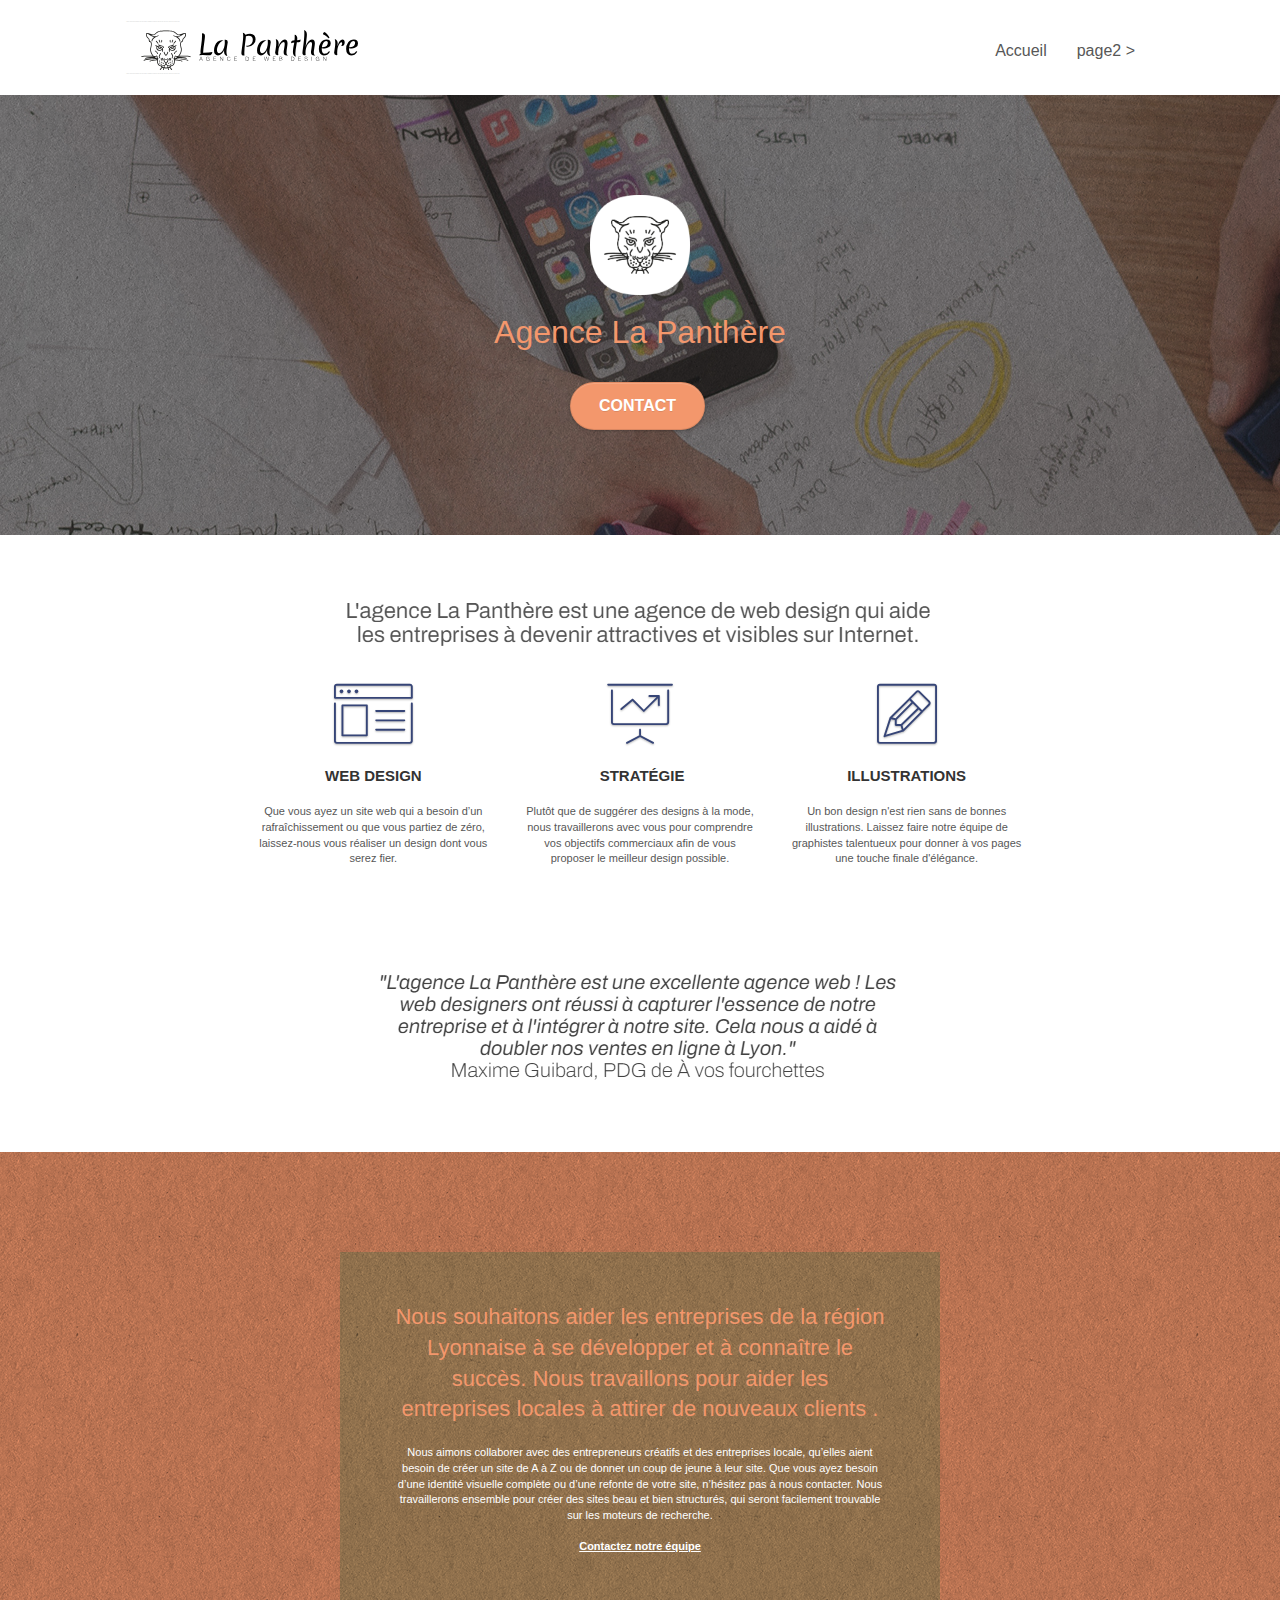
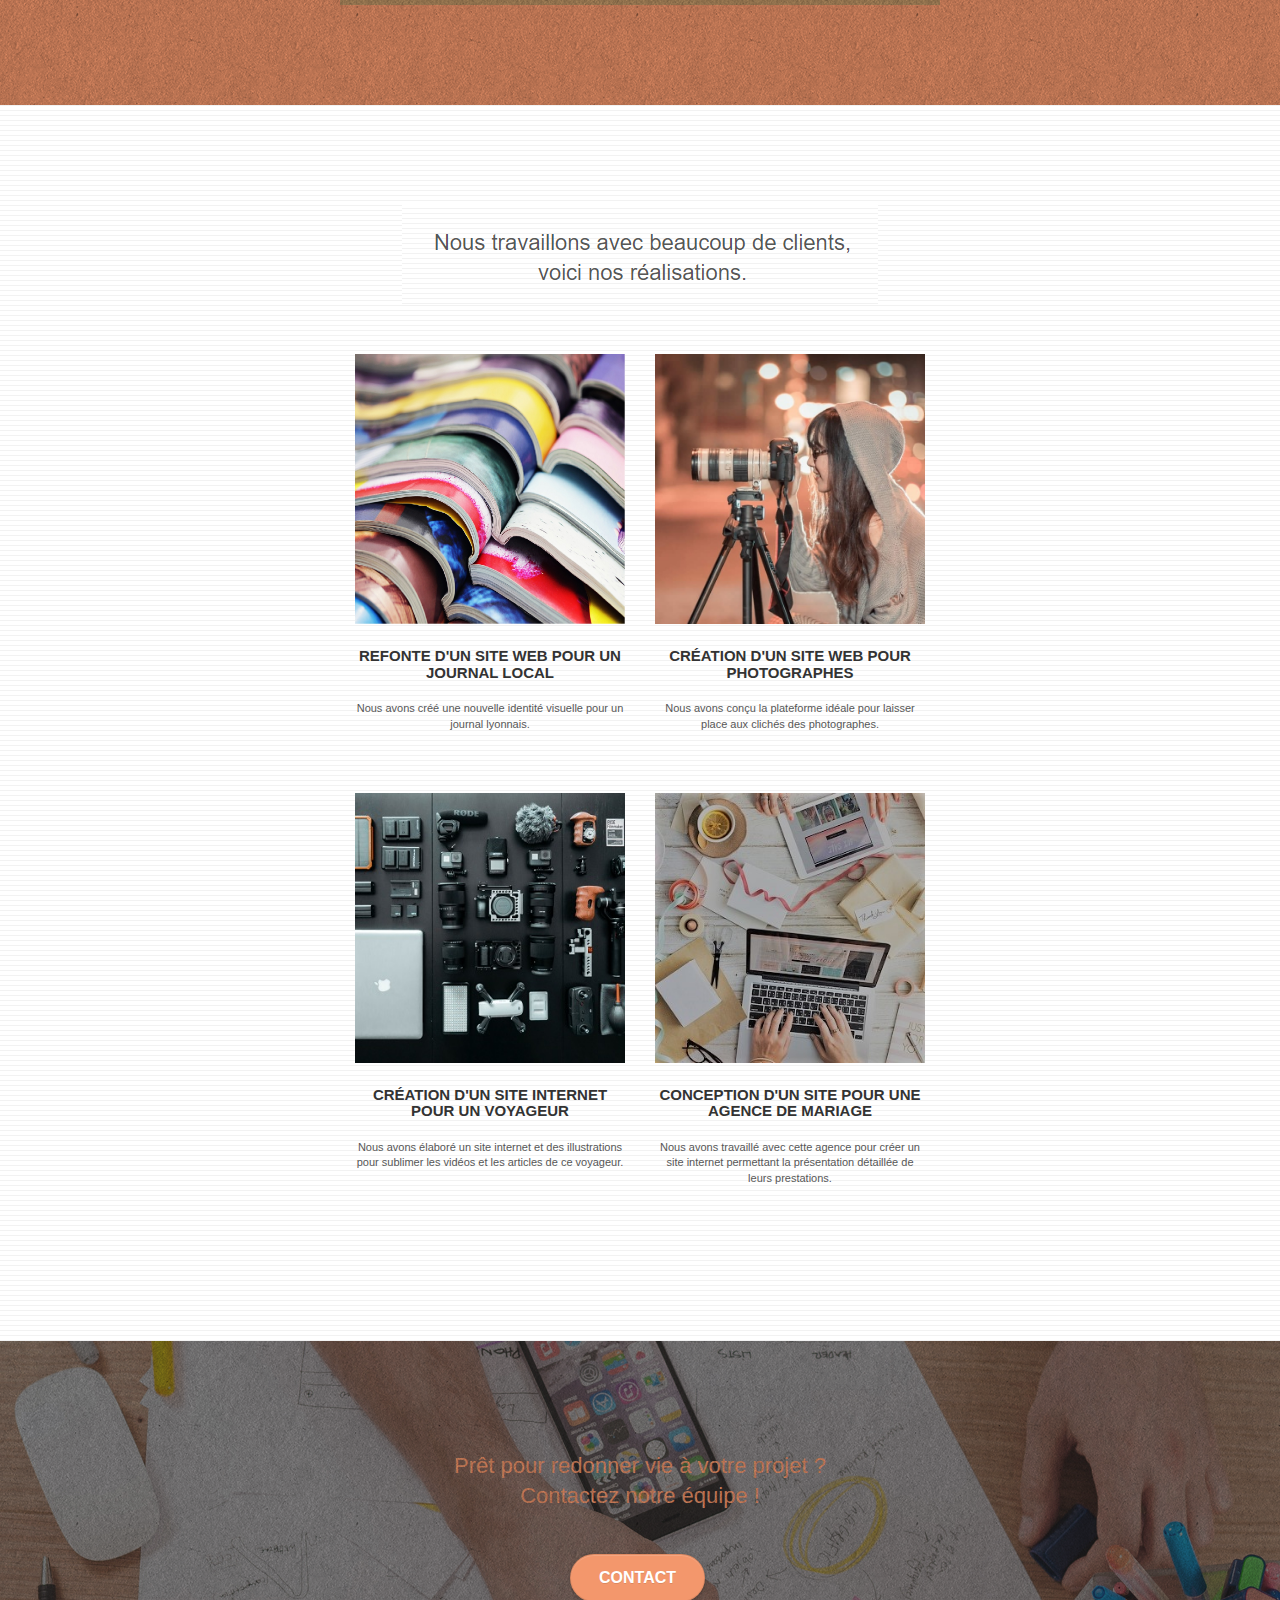
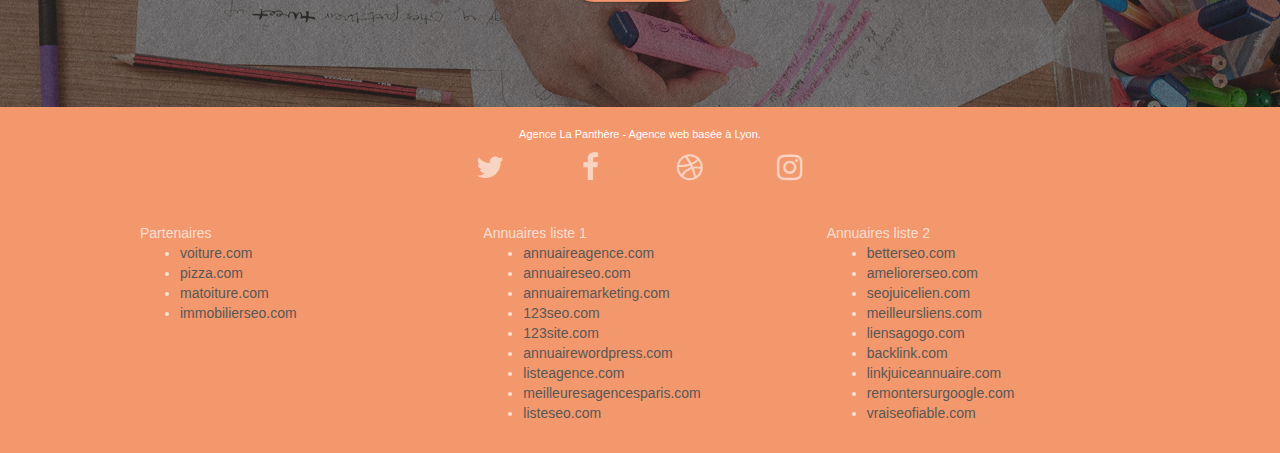
==== index.html @ b3672db5 "Site Original" ====
<!doctype html>
<html lang="Default">
<head>
    <meta charset="utf-8">
    <meta name="keywords" content="seo, google, site web, site internet, agence design paris, agence design, agence design,agence design,agence design,agence design,agence design,agence design,agence design,agence design">
    <meta name="description" content="">
    <meta name="viewport" content="width=device-width, initial-scale=1.0, viewport-fit=cover">
    <link rel="shortcut icon" type="image/png" href="favicon.jpg">
    
	<link rel="stylesheet" type="text/css" href="./css/bootstrap.css">
	<link rel="stylesheet" type="text/css" href="style.css">
	<link rel="stylesheet" type="text/css" href="./css/font-awesome.css">
	<link rel="stylesheet" type="text/css" href="./css/et-line.css">
	
    
	<script src="./js/jquery-2.1.0.js"></script>
	<script src="./js/bootstrap.js"></script>
	<script src="./js/blocs.js"></script>
	<script src="./js/jquery.touchSwipe.js" defer></script>
	<script src="./js/gmaps.js"></script>

    <title>.</title>

    
<!-- Analytics -->
 
<!-- Analytics END -->
    
</head>
<body>
<!-- Principal conteneur -->
<div class="page-container">
    
<!-- bloc-0 -->
<div class="bloc bgc-white l-bloc " id="bloc-0">
	<div class="container bloc-sm">

		<nav class="navbar row">
			<div class="navbar-header">
				<div class="keywords" style="color:#cccccc;font-size:1px;">Agence web à paris, stratégie web, web design, illustrations, design de site web, site web, web, internet, site internet, site</div>
				<a class="navbar-brand" href="index.html"><img src="img/agence-la-panthere-monochrome.svg" alt="paris web design logo agence web meilleure agence" height="40" /></a>
				<div class="keywords" style="color:#cccccc;font-size:1px;">Agence web à paris, stratégie web, web design, illustrations, design de site web, site web, web, internet, site internet, site</div>
				<button id="nav-toggle" type="button" class="ui-navbar-toggle navbar-toggle" data-toggle="collapse" data-target=".navbar-1">
					<span class="sr-only">Toggle navigation</span><span class="icon-bar"></span><span class="icon-bar"></span><span class="icon-bar"></span>
				</button>
			</div>
			<div class="collapse navbar-collapse navbar-1 special-dropdown-nav">
				<ul class="site-navigation nav navbar-nav">
					<li>
						<a href="index.html">Accueil</a>
					</li>
					<li>
					</li>
					<li>
						<a href="page2.html">page2 &gt;</a>
					</li>
				</ul>
			</div>
		</nav>
	</div>
</div>
<!-- bloc-0 END -->

<!-- bloc-1-presentation -->
<div class="bloc bgc-dark-slate-blue bg-banniere d-bloc bg-t-edge bloc-bg-texture texture-paper b-parallax" id="bloc-1-hero">
	<div class="container bloc-lg">
		<div class="row tight-width-whitespace">
			<div class="col-sm-12">
				<img src="img/logo.png" class="center-block image-resize-mode" width="100" alt="Agence La Panthère, agence web paris, création logo paris" />
				<h1 class="text-center hero-bloc-text tc-white ">
					Agence La Panthère
				</h1>
				<div class="text-center">
					<a href="page2.html" class="btn btn-lg btn-clean btn-rd cta-hero btn-atomic-tangerine" id="cta-hero">Contact</a>
				</div>
			</div>
		</div>
	</div>
</div>
<!-- bloc-1-presentation END -->

<!-- bloc-2-services -->
<div class="bloc bgc-white l-bloc" id="bloc-2-services">
	<div class="container bloc-md">
		<div class="row">
			<div class="col-sm-12 text-center">
				<img alt="agence web, agence web paris, web design paris, stratégie web" src="img/title.png" />
			</div>
		</div>
		<div class="row voffset-lg med-width-whitespace">
			<div class="col-sm-4">
				<div class="text-center">
					<span class="et-icon-browser sm-shadow icon-dark-slate-blue icons icon-lg"></span>
				</div>
				<h3 class="mg-md text-center">
					Web design
				</h3>
				<p class="text-center ">
					Que vous ayez un site web qui a besoin d&rsquo;un rafraîchissement ou que vous partiez de zéro, laissez-nous vous réaliser un design dont vous serez fier.
				</p>
			</div>
			<div class="col-sm-4">
				<div class="text-center">
					<span class="et-icon-presentation sm-shadow icon-dark-slate-blue icons icon-lg"></span>
				</div>
				<h3 class="mg-md text-center">
					&nbsp;Stratégie
				</h3>
				<p class="text-center ">
					Plutôt que de suggérer des designs à la mode, nous travaillerons avec vous pour comprendre vos objectifs commerciaux afin de vous proposer le meilleur design possible.<br>
				</p>
			</div>
			<div class="col-sm-4">
				<div class="text-center">
					<span class="et-icon-edit sm-shadow icon-dark-slate-blue icons icon-lg"></span>
				</div>
				<h3 class="mg-md text-center">
					Illustrations
				</h3>
				<p class="text-center ">
					Un bon design n'est rien sans de bonnes illustrations. Laissez faire notre équipe de graphistes talentueux pour donner à vos pages une touche finale d'élégance.
				</p>
			</div>
		</div>
		<div class="row voffset-lg voffset">
			<div class="col-xs-12 col-md-8 col-md-offset-2 text-center">
				<img alt="agence web, agence web paris, web design paris, stratégie web" src="img/citation.png" />

			</div>
		</div>
	</div>
</div>
<!-- bloc-2-services END -->

<!-- bloc-3-what-i-do -->
<div class="bloc tc-white bgc-atomic-tangerine bg-presentation d-bloc bloc-bg-texture texture-paper b-parallax" id="bloc-3-what-i-do">
	<div class="container bloc-lg">
		<div class="row tight-width-whitespace black-background">
			<div class="col-sm-12">
				<h2 class="mg-md text-center tc-white">
					Nous souhaitons aider les entreprises de la région Lyonnaise à se développer et à connaître le succès. Nous travaillons pour aider les entreprises locales à attirer de nouveaux clients .<br>
				</h2>
				<p class="text-center white">
					Nous aimons collaborer avec des entrepreneurs créatifs et des entreprises locale, qu’elles aient besoin de créer un site de A à Z ou de donner un coup de jeune à leur site. Que vous ayez besoin d’une identité visuelle complète ou d’une refonte de votre site, n’hésitez pas à nous contacter. Nous travaillerons ensemble pour créer des sites beau et bien structurés, qui seront facilement trouvable sur les moteurs de recherche. <br><br><a class="ltc-white bold-link" href="page2.html">Contactez notre équipe</a><br>
				</p>
			</div>
		</div>
	</div>
</div>
<!-- bloc-3-what-i-do END -->

<!-- bloc-4-portfolio -->
<div class="bloc bgc-white bg-lines-h2-bg bg-repeat l-bloc" id="bloc-4-portfolio">
	<div class="container bloc-lg">
		<div class="row">
			<div class="col-sm-12 text-center">
				<img alt="agence web, agence web paris, web design paris, stratégie web" src="img/title2.png" />
			</div>
		</div>
		<div class="row tight-width-whitespace portfolio-row">
			<div class="col-sm-6">
				<a href="#" data-lightbox="img/1.jpg" data-gallery-id="gallery-1" data-caption="Refonte d'un site web pour un journal local" data-frame="snapshot-lb"><img src="img/1.jpg" alt="paris web design logo agence web meilleure agence et refonte site web journal" class="img-responsive portfolio-thumb" /></a>
				<h3 class="mg-md text-center">
					Refonte d'un site web pour un journal local
				</h3>
				<p class="text-center">
					Nous avons créé une nouvelle identité visuelle pour un journal lyonnais.
				</p>
			</div>
			<div class="col-sm-6">
				<a href="#" data-lightbox="img/2.jpg" data-gallery-id="gallery-1" data-caption="Création d'un site web pour photographes" data-frame="snapshot-lb"><img src="img/2.jpg" class="img-responsive portfolio-thumb" alt="paris web design logo agence web meilleure agence, Création d'un site web pour photographes" /></a>
				<h3 class="mg-md text-center">
					Création d'un site web pour photographes
				</h3>
				<p class="text-center">
					Nous avons conçu la plateforme idéale pour laisser place aux clichés des photographes.
				</p>
			</div>
		</div>
		<div class="row tight-width-whitespace portfolio-row">
			<div class="col-sm-6">
				<a href="#" data-lightbox="img/3.bmp" data-gallery-id="gallery-1" data-caption="Création d'un site internet pour un voyageur" data-frame="snapshot-lb"><img src="img/3.bmp" class="img-responsive portfolio-thumb" alt="paris web design logo agence web meilleure agence, Création d'un site web pour voyageur"/></a>
				<h3 class="mg-md text-center">
					Création d'un site internet pour un voyageur
				</h3>
				<p class="text-center">
					Nous avons élaboré un site internet et des illustrations pour sublimer les vidéos et les articles de ce voyageur.
				</p>
			</div>
			<div class="col-sm-6">
				<a href="#" data-lightbox="img/4.bmp" data-gallery-id="gallery-1" data-caption="Conception d'un site pour une agence de mariage" data-frame="snapshot-lb"><img src="img/4.bmp" class="img-responsive portfolio-thumb" alt="paris web design logo agence web meilleure agence, Création d'un site web pour agence de mariage" /></a>
				<h3 class="mg-md text-center">
					Conception d'un site pour une agence de mariage
				</h3>
				<p class="text-center">
					Nous avons travaillé avec cette agence pour créer un site internet permettant la présentation détaillée de leurs prestations.
				</p>
			</div>
		</div>
	</div>
</div>
<!-- bloc-4-portfolio END -->

<!-- bloc-5-cta -->
<div class="bloc bgc-dark-slate-blue bg-banniere d-bloc bloc-bg-texture texture-paper" id="bloc-5-cta">
	<div class="container bloc-lg">
		<div class="row">
			<h2 class="mg-md text-center tc-white">
				Prêt pour redonner vie à votre projet ?<br>Contactez notre équipe !
			</h2>
			<div class="col-sm-12 text-center">
				<a href="page2.html" class="btn btn-atomic-tangerine btn-clean btn-rd btn-lg cta-hero">Contact</a>
			</div>
		</div>
	</div>
</div>
<!-- bloc-5-cta END -->

<!-- Footer - bloc-8 -->
<div class="bloc bgc-atomic-tangerine d-bloc" id="bloc-8">
	<div class="container bloc-sm">
		<div class="row">
			<div class="col-sm-12">
				<p class="text-center white">
					Agence La Panthère - Agence web basée à Lyon.<br>
				</p>
				<div class="row row-no-gutters social">
					<div class="col-sm-3">
						<div class="text-center">
							<a class="social" href="index.html"><span class="fa fa-twitter icon-md"></span></a>
						</div>
					</div>
					<div class="col-sm-3">
						<div class="text-center">
							<a class="social" href="index.html"><span class="fa fa-facebook icon-md"></span></a>
						</div>
					</div>
					<div class="col-sm-3">
						<div class="text-center">
							<a class="social" href="index.html"><span class="fa fa-dribbble icon-md"></span></a>
						</div>
					</div>
					<div class="col-sm-3">
						<div class="text-center">
							<a class="social" href="index.html" title="instagram"><span class="fa fa-instagram icon-md"></span></a>
						</div>
					</div>
					<div class="keywords" style="color:#F3976C;">Agence web à paris, stratégie web, web design, illustrations, design de site web, site web, web, internet, site internet, site</div>
				</div>
				<div class="row">
					<div class="col-sm-4">
						Partenaires
							<ul>
								<li><a href="voiture.com">voiture.com</a></li>
								<li><a href="pizza.com">pizza.com</a></li>
								<li><a href="matoiture.com">matoiture.com</a></li>
								<li><a href="immobilierseo.com">immobilierseo.com</a></li>
							</ul>		
					</div>
					<div class="col-sm-4">
						Annuaires liste 1
						<ul>
							<li><a href="annuaireagence.com">annuaireagence.com</a></li>
							<li><a href="annuaireseo.com">annuaireseo.com</a></li>
							<li><a href="annuairemarketing.com">annuairemarketing.com</a></li>
							<li><a href="123seoture.com">123seo.com</a></li>
							<li><a href="123site.com">123site.com</a></li>
							<li><a href="annuairewordpress.com">annuairewordpress.com</a></li>
							<li><a href="listeagence.com">listeagence.com</a></li>
							<li><a href="meilleuresagencesparis.com">meilleuresagencesparis.com</a></li>
							<li><a href="listeseo.com">listeseo.com</a></li>
						</ul>
					</div>
					<div class="col-sm-4">
						Annuaires liste 2
						<ul>
							<li><a href="betterseo.com">betterseo.com</a></li>
							<li><a href="ameliorerseo.com">ameliorerseo.com</a></li>
							<li><a href="seojuicelien.com">seojuicelien.com</a></li>
							<li><a href="meilleursliens.com">meilleursliens.com</a></li>
							<li><a href="liensagogo.com">liensagogo.com</a></li>
							<li><a href="backlink.com">backlink.com</a></li>
							<li><a href="linkjuiceannuaire.com">linkjuiceannuaire.com</a></li>
							<li><a href="remontersurgoogle.com">remontersurgoogle.com</a></li>
							<li><a href="vraiseofiable.com">vraiseofiable.com</a></li>
						</ul>
					</div>
				</div>
			</div>
		</div>
	</div>
</div>
<!-- Footer - bloc-8 END -->

</div>
<!-- Principal conteneur END -->
    

</body>
</html>
---- style.css ----
body {
    margin: 0;
    padding: 0;
    background: #FFF;
    overflow-x: hidden;
    -webkit-font-smoothing: antialiased;
    -moz-osx-font-smoothing: grayscale;
}

a,
button {
    transition: all .3s ease-in-out;
    outline: none!important;
}

a:hover {
    text-decoration: none;
    cursor: pointer;
}

#page-loading-blocs-notifaction {
    position: fixed;
    top: 0;
    bottom: 0;
    width: 100%;
    z-index: 100000;
    background: #FFFFFF url("img/pageload-spinner.gif") no-repeat center center;
}

.bloc {
    width: 100%;
    clear: both;
    background: 50% 50% no-repeat;
    padding: 0 50px;
    -webkit-background-size: cover;
    -moz-background-size: cover;
    -o-background-size: cover;
    background-size: cover;
    position: relative;
}

.bloc .container {
    padding-left: 0;
    padding-right: 0;
}

.bloc-lg {
    padding: 100px 50px;
}

.bloc-md {
    padding: 50px;
}

.bloc-sm {
    padding: 20px 50px;
}

.bg-center,
.bg-l-edge,
.bg-r-edge,
.bg-t-edge,
.bg-b-edge,
.bg-tl-edge,
.bg-bl-edge,
.bg-tr-edge,
.bg-br-edge,
.bg-repeat {
    -webkit-background-size: auto!important;
    -moz-background-size: auto!important;
    -o-background-size: auto!important;
    background-size: auto!important;
}

.bg-repeat {
    background: repeat;
}

.bg-t-edge {
    background: top no-repeat;
}

.bloc-bg-texture::before {
    content: "";
    background-size: 2px 2px;
    position: absolute;
    top: 0;
    bottom: 0;
    left: 0;
    right: 0;
}

.texture-paper::before {
    background: url("img/texture-paper.png");
    background-size: 280px 280px;
}

.b-parallax {
    background-attachment: fixed;
}

.d-bloc {
    color: rgba(255, 255, 255, .7);
}

.d-bloc button:hover {
    color: rgba(255, 255, 255, .9);
}

.d-bloc .icon-round,
.d-bloc .icon-square,
.d-bloc .icon-rounded,
.d-bloc .icon-semi-rounded-a,
.d-bloc .icon-semi-rounded-b {
    border-color: rgba(255, 255, 255, .9);
}

.d-bloc .divider-h span {
    border-color: rgba(255, 255, 255, .2);
}

.d-bloc .a-btn,
.d-bloc .navbar a,
.d-bloc .navbar-brand,
.d-bloc a .icon-sm,
.d-bloc a .icon-md,
.d-bloc a .icon-lg,
.d-bloc a .icon-xl,
.d-bloc h1 a,
.d-bloc h2 a,
.d-bloc h3 a,
.d-bloc h4 a,
.d-bloc h5 a,
.d-bloc h6 a,
.d-bloc p a {
    color: rgba(255, 255, 255, .6);
}

.d-bloc .a-btn:hover,
.d-bloc .navbar a:hover,
.d-bloc .navbar-brand:hover,
.d-bloc a:hover .icon-sm,
.d-bloc a:hover .icon-md,
.d-bloc a:hover .icon-lg,
.d-bloc a:hover .icon-xl,
.d-bloc h1 a:hover,
.d-bloc h2 a:hover,
.d-bloc h3 a:hover,
.d-bloc h4 a:hover,
.d-bloc h5 a:hover,
.d-bloc h6 a:hover,
.d-bloc p a:hover {
    color: rgba(255, 255, 255, 1);
}

.d-bloc .navbar-toggle .icon-bar {
    background: rgba(255, 255, 255, 1);
}

.d-bloc .btn-wire,
.d-bloc .btn-wire:hover {
    color: rgba(255, 255, 255, 1);
    border-color: rgba(255, 255, 255, 1);
}

.d-bloc .panel {
    color: rgba(0, 0, 0, .5);
}

.d-bloc .panel button:hover {
    color: rgba(0, 0, 0, .7);
}

.d-bloc .panel icon {
    border-color: rgba(0, 0, 0, .7);
}

.d-bloc .panel .divider-h span {
    border-color: rgba(0, 0, 0, .1);
}

.d-bloc .panel .a-btn {
    color: rgba(0, 0, 0, .6);
}

.d-bloc .panel .a-btn:hover {
    color: rgba(0, 0, 0, 1);
}

.d-bloc .panel .btn-wire,
.d-bloc .panel .btn-wire:hover {
    color: rgba(0, 0, 0, .7);
    border-color: rgba(0, 0, 0, .3);
}

.d-bloc .panel,
.l-bloc {
    color: rgba(0, 0, 0, .5);
}

.d-bloc .panel button:hover,
.l-bloc button:hover {
    color: rgba(0, 0, 0, .7);
}

.l-bloc .icon-round,
.l-bloc .icon-square,
.l-bloc .icon-rounded,
.l-bloc .icon-semi-rounded-a,
.l-bloc .icon-semi-rounded-b {
    border-color: rgba(0, 0, 0, .7);
}

.d-bloc .panel .divider-h span,
.l-bloc .divider-h span {
    border-color: rgba(0, 0, 0, .1);
}

.d-bloc .panel .a-btn,
.l-bloc .a-btn,
.l-bloc .navbar a,
.l-bloc .navbar-brand,
.l-bloc a .icon-sm,
.l-bloc a .icon-md,
.l-bloc a .icon-lg,
.l-bloc a .icon-xl,
.l-bloc h1 a,
.l-bloc h2 a,
.l-bloc h3 a,
.l-bloc h4 a,
.l-bloc h5 a,
.l-bloc h6 a,
.l-bloc p a {
    color: rgba(0, 0, 0, .6);
}

.d-bloc .panel .a-btn:hover,
.l-bloc .a-btn:hover,
.l-bloc .navbar a:hover,
.l-bloc .navbar-brand:hover,
.l-bloc a:hover .icon-sm,
.l-bloc a:hover .icon-md,
.l-bloc a:hover .icon-lg,
.l-bloc a:hover .icon-xl,
.l-bloc h1 a:hover,
.l-bloc h2 a:hover,
.l-bloc h3 a:hover,
.l-bloc h4 a:hover,
.l-bloc h5 a:hover,
.l-bloc h6 a:hover,
.l-bloc p a:hover {
    color: rgba(0, 0, 0, 1);
}

.l-bloc .navbar-toggle .icon-bar {
    color: rgba(0, 0, 0, .6);
}

.d-bloc .panel .btn-wire,
.d-bloc .panel .btn-wire:hover,
.l-bloc .btn-wire,
.l-bloc .btn-wire:hover {
    color: rgba(0, 0, 0, .7);
    border-color: rgba(0, 0, 0, .3);
}

.voffset {
    margin-top: 30px;
}

.voffset-lg {
    margin-top: 80px;
}

.row-no-gutters {
    margin-right: 0;
    margin-left: 0;
}

.row.row-no-gutters > [class^="col-"],
.row.row-no-gutters > [class*=" col-"] {
    padding-right: 0;
    padding-left: 0;
}

#bloc-1-hero h1 {
    font-size: 32px;
}

.navbar {
    margin-bottom: 0;
    z-index: 1;
}

.navbar-brand {
    height: auto;
    padding: 3px 15px;
    font-size: 25px;
    font-weight: normal;
    font-weight: 600;
    line-height: 44px;
}

.navbar-brand img {
    max-height: 200px;
    margin: 0 5px 0 0;
    display: inline;
}

.navbar-brand img[src$=svg] {
    min-width: 100px;
}

.nav-center .navbar-brand img {
    margin: 0;
}

.navbar .nav {
    padding-top: 2px;
    margin-right: -16px;
    float: right;
    z-index: 1;
}

.nav > li {
    float: left;
    margin-top: 4px;
    font-size: 16px;
}

.navbar-nav .open .dropdown-menu > li > a {
    text-align: inherit;
}

.nav > li a:hover,
.nav > li a:focus {
    background: transparent;
}

.navbar-toggle {
    margin: 10px 10px 0 0;
    border: 0px;
}

.navbar-toggle:hover {
    background: transparent!important;
}

.navbar-toggle .icon-bar {
    background-color: rgba(0, 0, 0, .5);
    width: 26px;
}

.nav-invert .navbar .nav {
    float: left;
}

.nav-invert .navbar-header,
.nav-invert .navbar-brand {
    float: right;
    position: relative;
    z-index: 2;
}

@media (min-width: 768px) {
    .site-navigation {
        position: absolute;
        top: 50%;
        right: 20px;
        transform: translate(0, -50%);
        -webkit-transform: translateY(-50%);
    }
    .nav > li .dropdown-menu a,
    .nav > li .dropdown-menu a:hover {
        color: #484848;
    }
    .nav-invert .site-navigation {
        left: 0;
        right: 0;
    }
    .nav-center {
        text-align: center;
    }
    .nav-center .navbar-header {
        width: 100%;
    }
    .nav-center .navbar-header,
    .nav-center .navbar-brand,
    .nav-center .nav > li {
        float: none;
        display: inline-block;
    }
    .nav-center .site-navigation {
        position: relative;
        width: 100%;
        right: 0;
        margin-right: 0px;
        margin-top: 20px;
    }
    .nav-center.mini-nav .navbar-toggle {
        float: none;
        margin: 10px auto 0;
    }
}

.nav > li > .dropdown a {
    background: none!important;
    display: block;
    padding: 14px 15px;
}

nav .caret {
    margin: 0 5px;
}

.dropdown-menu .dropdown-menu {
    top: -8px;
    left: 100%;
}

.dropdown-menu .dropmenu-flow-right {
    top: 100%;
    left: 0;
    margin-left: -1px;
    border-top-left-radius: 0;
    border-top-right-radius: 0;
}

.dropdown-menu .dropdown span {
    border: 4px solid black;
    border-top-color: transparent;
    border-right-color: transparent;
    border-bottom-color: transparent;
    margin: 6px -5px 0 0!important;
    float: right;
}

.mg-md {
    margin-top: 10px;
    margin-bottom: 20px;
}

.mg-lg {
    margin-top: 10px;
    margin-bottom: 40px;
}

.btn {
    margin: 0 5px 5px 0;
}

.btn.pull-right {
    margin: 0 0 5px 5px;
}

.btn-d,
.btn-d:hover,
.btn-d:focus {
    color: #FFF;
    background: rgba(0, 0, 0, .3);
}

button {
    outline: none!important;
}

.btn-rd {
    border-radius: 40px;
}

.btn-clean {
    border: 1px solid rgba(0, 0, 0, .08);
    border-bottom-color: rgba(0, 0, 0, .1);
    text-shadow: 0 1px 0 rgba(0, 0, 1, .1);
    box-shadow: 0 1px 3px rgba(0, 0, 1, .25), inset 0 1px 0 0 rgba(255, 255, 255, .15);
}

.icon-md {
    font-size: 30px!important;
}

.icon-lg {
    font-size: 60px!important;
}

.sm-shadow {
    text-shadow: 0 1px 2px rgba(0, 0, 0, .3);
}

.panel-sq,
.panel-sq .panel-heading,
.panel-sq .panel-footer {
    border-radius: 0;
}

.panel-rd {
    border-radius: 30px;
}

.panel-rd .panel-heading {
    border-radius: 29px 29px 0 0;
}

.panel-rd .panel-footer {
    border-radius: 0 0 29px 29px;
}

.form-control {
    border-color: rgba(0, 0, 0, .1);
    box-shadow: none;
}

.scrollToTop {
    width: 40px;
    height: 40px;
    position: fixed;
    bottom: 20px;
    right: 20px;
    opacity: 0;
    z-index: 500;
    transition: all .3s ease-in-out;
}

.scrollToTop span {
    margin-top: 6px;
}

.showScrollTop {
    font-size: 14px;
    opacity: 1;
}

a[data-lightbox] {
    position: relative;
    display: block;
    text-align: center;
}

a[data-lightbox]:hover::before {
    content: "+";
    font-family: "HelveticaNeue-Light", "Helvetica Neue Light", "Helvetica Neue", Helvetica, Arial;
    font-size: 32px;
    width: 50px;
    height: 50px;
    margin-left: -25px;
    border-radius: 50%;
    background: rgba(0, 0, 0, .6);
    color: #FFF;
    font-weight: 100;
    z-index: 1;
    position: absolute;
    top: 50%;
    transform: translateY(-50%);
    -webkit-transform: translateY(-50%);
}

a[data-lightbox]:hover img {
    opacity: 0.6;
    -webkit-animation-fill-mode: none;
    animation-fill-mode: none;
}

#lightbox-modal {
    display: flex;
    align-items: center;
}

#lightbox-modal .modal-dialog {
    width: 90%;
    max-width: 900px;
    margin: 0 auto 0;
}

#lightbox-modal .modal-dialog img {
    max-height: 90vh;
    margin: 0 auto;
}

.lightbox-caption {
    padding: 20px;
    color: #FFF;
    background: rgba(0, 0, 0, .5);
    position: absolute;
    left: 15px;
    right: 15px;
    bottom: 5px;
}

.close-lightbox {
    color: #FFF;
    font-size: 30px;
    position: absolute;
    top: 20px;
    right: 20px;
    z-index: 20;
    background: rgba(0, 0, 0, .5);
    border: none;
    line-height: 30px;
    padding: 0 9px 5px;
    opacity: 0.3;
}

.close-lightbox:hover,
.next-lightbox:hover,
.prev-lightbox:hover {
    opacity: 1.0;
    color: #FFF;
}

.next-lightbox,
.prev-lightbox {
    font-size: 20px;
    color: rgba(255, 255, 255, .9);
    background: rgba(0, 0, 0, .5);
    transition: all .2s ease-in-out;
    position: absolute;
    top: 45%;
    z-index: 1;
    opacity: 0.4;
}

.next-lightbox {
    padding: 6px 8px 1px 13px;
    right: 25px;
}

.prev-lightbox {
    padding: 6px 13px 1px 10px;
    left: 25px;
}

.snapshot-lb .modal-body {
    padding-bottom: 45px;
}

.snapshot-lb .lightbox-caption {
    padding: 0;
    color: rgba(0, 0, 0, .5);
    background: none;
}

h1,
h2,
h3,
h4,
h5,
h6,
p,
label,
.btn,
a {
    font-family: "helvetica";
    font-weight: 400;
    color: #575757!important;
}

.container {
    max-width: 1000px;
}

.hero-bloc-text {
    font-size: 38px;
}

.hero-bloc-text-sub {
    font-size: 36px;
}

.statement-bloc-text {
    line-height: 26px;
    font-style: italic;
    font-size: 20px;
    text-align: center;
    font-weight: lighter;
    max-width: 520px;
    margin: auto auto auto auto;
}

p {
    font-size: 11px;
}

.tight-width-whitespace {
    max-width: 600px;
    margin: auto auto auto auto;
}

.h1 {
    font-size: 20px;
    font-family: "Open Sans";
}

.cta-hero {
    margin-top: 22px;
    color: #FFFFFF!important;
    text-transform: uppercase;
    padding: 12px 28px 12px 28px;
    font-size: 16px;
    font-weight: 700;
}

.social {
    max-width: 400px;
    margin: auto auto auto auto;
}

h2 {
    font-size: 22px;
    line-height: 1.4em;
}

h3 {
    font-size: 15px;
    text-transform: uppercase;
    font-weight: 700;
    color: #333333!important;
}

.med-width-whitespace {
    max-width: 800px;
    margin: auto auto auto auto;
    box-shadow: 0px 0px 0px #000000;
}

h1 {
    color: #333333!important;
}

h4 {
    color: #333333!important;
}

.icons {
    margin-bottom: 14px;
    margin-top: 24px;
}

.white {
    color: #FFFFFF!important;
}

.portfolio-thumb {
    margin-bottom: 24px;
}

.portfolio-row {
    margin-bottom: 44px;
    margin-top: 50px;
}

.avatar {
    box-shadow: 0px 4px 9px rgba(0, 0, 0, 0.3);
}

.black-background {
    background-color: rgba(165, 147, 99, 0.7);
    padding: 40px 40px 40px 40px;
}

.bold-link {
    font-weight: 900;
    text-decoration: underline!important;
}

.bgc-white {
    background-color: #FFFFFF;
}

.bgc-dark-slate-blue {
    background-color: #364577;
}

.bgc-atomic-tangerine {
    background-color: #F3976C;
}

.tc-white {
    color: #F3976C!important;
}

.btn-atomic-tangerine {
    background: #F3976C;
    color: #FFFFFF!important;
}

.btn-atomic-tangerine:hover {
    background: #c27956!important;
    color: #FFFFFF!important;
}

.ltc-white {
    color: #FFFFFF!important;
}

.ltc-white:hover {
    color: #cccccc!important;
}

.ltc-atomic-tangerine {
    color: #F3976C!important;
}

.ltc-atomic-tangerine:hover {
    color: #c27956!important;
}

.icon-dark-slate-blue {
    color: #364577!important;
    border-color: #364577!important;
}

.bg-dots-bg {
    background-image: url("img/dots-bg.png");
}

.bg-lines-h2-bg {
    background-image: url("img/lines-h2-bg.png");
}

.bg-banniere {
    background-image: url("img/agence-la-panthere.jpg");
}

.bg-presentation {
    background-image: url("img/image-de-presentation.bmp");
}

@media (max-width: 1024px) {
    .bloc {
        padding-left: 20px;
        padding-right: 20px;
    }
    .bloc.full-width-bloc,
    .bloc-tile-2.full-width-bloc .container,
    .bloc-tile-3.full-width-bloc .container,
    .bloc-tile-4.full-width-bloc .container {
        padding-left: 0;
        padding-right: 0;
    }
}

@media (max-width: 992px) and (min-width: 768px) {
    .navbar .nav {
        max-width: 80%
    }
    .nav-center.navbar .nav {
        max-width: 100%
    }
}

@media only screen and (min-device-width: 768px) and (max-device-width: 1024px) and (orientation: landscape) {
    .b-parallax {
        background-attachment: scroll;
    }
}

@media only screen and (min-device-width: 1024px) and (max-device-width: 1366px) and (-webkit-min-device-pixel-ratio: 1.5) {
    .b-parallax {
        background-attachment: scroll;
    }
}

@media (max-width: 991px) {
    .container {
        width: 100%;
    }
    .b-parallax {
        background-attachment: scroll;
    }
    .page-container,
    #hero-bloc {
        overflow-x: hidden;
        position: relative;
    }
    .bloc {
        padding-left: constant(safe-area-inset-left);
        padding-right: constant(safe-area-inset-right);
    }
    .bloc-group,
    .bloc-group .bloc {
        display: block;
        width: 100%;
    }
    .bloc-fill-screen .fill-bloc-top-edge,
    .bloc-fill-screen .fill-bloc-bottom-edge {
        padding: 0 20px;
        padding-left: constant(safe-area-inset-left);
        padding-right: constant(safe-area-inset-right);
    }
}

@media (max-width: 767px) {
    .page-container {
        overflow-x: hidden;
        position: relative;
    }
    h1,
    h2,
    h3,
    h4,
    h5,
    h6,
    p,
    #disqus_thread {
        padding-left: 10px!important;
        padding-right: 10px!important;
    }
    .b-parallax {
        background-attachment: scroll;
    }
    .navbar .nav {
        padding-top: 0;
        border-top: 1px solid rgba(0, 0, 0, .2);
        float: none!important;
    }
    .navbar.row {
        margin-left: 0;
        margin-right: 0;
    }
    .site-navigation {
        position: inherit;
        transform: none;
        -webkit-transform: none;
        -ms-transform: none;
    }
    .nav > li {
        margin-top: 0;
        border-bottom: 1px solid rgba(0, 0, 0, .1);
        background: rgba(0, 0, 0, .05);
        text-align: left;
        padding-left: 15px;
        width: 100%;
    }
    .nav > li:hover {
        background: rgba(0, 0, 0, .08);
    }
    .dropdown .dropdown a .caret {
        float: none;
        margin: 5px 0 0 10px!important;
        border: 4px solid black;
        border-bottom-color: transparent;
        border-right-color: transparent;
        border-left-color: transparent;
    }
    #hero-bloc .navbar .nav {
        background: rgba(0, 0, 0, .8);
    }
    #hero-bloc .navbar .nav a {
        color: rgba(255, 255, 255, .6);
    }
    .hero {
        padding: 50px 0;
    }
    .hero-nav {
        left: -1px;
        right: -1px;
    }
    .navbar-collapse {
        padding: 0;
        overflow-x: hidden;
        -webkit-box-shadow: none;
        box-shadow: none;
    }
    .navbar-brand img {
        max-height: 40px;
        width: auto;
    }
    .nav-invert .navbar-header {
        float: none;
        width: 100%;
    }
    .nav-invert .navbar-toggle {
        float: left;
        margin-left: 10px;
    }
    .bloc {
        padding-left: 0;
        padding-right: 0;
    }
    .bloc-xxl,
    .bloc-xl,
    .bloc-lg {
        padding: 40px 0;
    }
    .bloc-sm,
    .bloc-md {
        padding-left: 0;
        padding-right: 0;
    }
    .bloc-tile-2 .container,
    .bloc-tile-3 .container,
    .bloc-tile-4 .container,
    .bloc-fill-screen .fill-bloc-top-edge,
    .bloc-fill-screen .fill-bloc-bottom-edge {
        padding-left: 0;
        padding-right: 0;
    }
    .a-block {
        padding: 0 10px;
    }
    .btn-dwn {
        display: none;
    }
    .voffset {
        margin-top: 5px;
    }
    .voffset-md {
        margin-top: 20px;
    }
    .voffset-lg {
        margin-top: 30px;
    }
    form {
        padding: 5px;
    }
    .close-lightbox {
        display: inline-block;
    }
    .blocsapp-device-iphone5 {
        background-size: 216px 425px;
        padding-top: 60px;
        width: 216px;
        height: 425px;
    }
    .blocsapp-device-iphone5 img {
        width: 180px;
        height: 320px;
    }
}

@media (max-width: 400px) {
    .bloc {
        padding-left: 0;
        padding-right: 0;
    }
}

@media (max-width: 767px) {
    .bloc-mob-center-text {
        text-align: center;
    }
}
---- css/et-line.css ----
@font-face {
    font-family: et-line;
    src: url(../fonts/et-line.eot);
    src: url(../fonts/et-line.eot?#iefix) format('embedded-opentype'), url(../fonts/et-line.woff) format('woff'), url(../fonts/et-line.ttf) format('truetype'), url(../fonts/et-line.svg#et-line) format('svg');
    font-weight: 400;
    font-style: normal
}

.et-icon-adjustments,
.et-icon-alarmclock,
.et-icon-anchor,
.et-icon-aperture,
.et-icon-attachment,
.et-icon-bargraph,
.et-icon-basket,
.et-icon-beaker,
.et-icon-bike,
.et-icon-book-open,
.et-icon-briefcase,
.et-icon-browser,
.et-icon-calendar,
.et-icon-camera,
.et-icon-caution,
.et-icon-chat,
.et-icon-circle-compass,
.et-icon-clipboard,
.et-icon-clock,
.et-icon-cloud,
.et-icon-compass,
.et-icon-desktop,
.et-icon-dial,
.et-icon-document,
.et-icon-documents,
.et-icon-download,
.et-icon-dribbble,
.et-icon-edit,
.et-icon-envelope,
.et-icon-expand,
.et-icon-facebook,
.et-icon-flag,
.et-icon-focus,
.et-icon-gears,
.et-icon-genius,
.et-icon-gift,
.et-icon-global,
.et-icon-globe,
.et-icon-googleplus,
.et-icon-grid,
.et-icon-happy,
.et-icon-hazardous,
.et-icon-heart,
.et-icon-hotairballoon,
.et-icon-hourglass,
.et-icon-key,
.et-icon-laptop,
.et-icon-layers,
.et-icon-lifesaver,
.et-icon-lightbulb,
.et-icon-linegraph,
.et-icon-linkedin,
.et-icon-lock,
.et-icon-magnifying-glass,
.et-icon-map,
.et-icon-map-pin,
.et-icon-megaphone,
.et-icon-mic,
.et-icon-mobile,
.et-icon-newspaper,
.et-icon-notebook,
.et-icon-paintbrush,
.et-icon-paperclip,
.et-icon-pencil,
.et-icon-phone,
.et-icon-picture,
.et-icon-pictures,
.et-icon-piechart,
.et-icon-presentation,
.et-icon-pricetags,
.et-icon-printer,
.et-icon-profile-female,
.et-icon-profile-male,
.et-icon-puzzle,
.et-icon-quote,
.et-icon-recycle,
.et-icon-refresh,
.et-icon-ribbon,
.et-icon-rss,
.et-icon-sad,
.et-icon-scissors,
.et-icon-scope,
.et-icon-search,
.et-icon-shield,
.et-icon-speedometer,
.et-icon-strategy,
.et-icon-streetsign,
.et-icon-tablet,
.et-icon-target,
.et-icon-telescope,
.et-icon-toolbox,
.et-icon-tools,
.et-icon-tools-2,
.et-icon-trophy,
.et-icon-tumblr,
.et-icon-twitter,
.et-icon-upload,
.et-icon-video,
.et-icon-wallet,
.et-icon-wine {
    font-family: et-line;
    speak: none;
    font-style: normal;
    font-weight: 400;
    font-variant: normal;
    text-transform: none;
    line-height: 1;
    -webkit-font-smoothing: antialiased;
    -moz-osx-font-smoothing: grayscale;
    display: inline-block
}

.et-icon-mobile:before {
    content: "\e000"
}

.et-icon-laptop:before {
    content: "\e001"
}

.et-icon-desktop:before {
    content: "\e002"
}

.et-icon-tablet:before {
    content: "\e003"
}

.et-icon-phone:before {
    content: "\e004"
}

.et-icon-document:before {
    content: "\e005"
}

.et-icon-documents:before {
    content: "\e006"
}

.et-icon-search:before {
    content: "\e007"
}

.et-icon-clipboard:before {
    content: "\e008"
}

.et-icon-newspaper:before {
    content: "\e009"
}

.et-icon-notebook:before {
    content: "\e00a"
}

.et-icon-book-open:before {
    content: "\e00b"
}

.et-icon-browser:before {
    content: "\e00c"
}

.et-icon-calendar:before {
    content: "\e00d"
}

.et-icon-presentation:before {
    content: "\e00e"
}

.et-icon-picture:before {
    content: "\e00f"
}

.et-icon-pictures:before {
    content: "\e010"
}

.et-icon-video:before {
    content: "\e011"
}

.et-icon-camera:before {
    content: "\e012"
}

.et-icon-printer:before {
    content: "\e013"
}

.et-icon-toolbox:before {
    content: "\e014"
}

.et-icon-briefcase:before {
    content: "\e015"
}

.et-icon-wallet:before {
    content: "\e016"
}

.et-icon-gift:before {
    content: "\e017"
}

.et-icon-bargraph:before {
    content: "\e018"
}

.et-icon-grid:before {
    content: "\e019"
}

.et-icon-expand:before {
    content: "\e01a"
}

.et-icon-focus:before {
    content: "\e01b"
}

.et-icon-edit:before {
    content: "\e01c"
}

.et-icon-adjustments:before {
    content: "\e01d"
}

.et-icon-ribbon:before {
    content: "\e01e"
}

.et-icon-hourglass:before {
    content: "\e01f"
}

.et-icon-lock:before {
    content: "\e020"
}

.et-icon-megaphone:before {
    content: "\e021"
}

.et-icon-shield:before {
    content: "\e022"
}

.et-icon-trophy:before {
    content: "\e023"
}

.et-icon-flag:before {
    content: "\e024"
}

.et-icon-map:before {
    content: "\e025"
}

.et-icon-puzzle:before {
    content: "\e026"
}

.et-icon-basket:before {
    content: "\e027"
}

.et-icon-envelope:before {
    content: "\e028"
}

.et-icon-streetsign:before {
    content: "\e029"
}

.et-icon-telescope:before {
    content: "\e02a"
}

.et-icon-gears:before {
    content: "\e02b"
}

.et-icon-key:before {
    content: "\e02c"
}

.et-icon-paperclip:before {
    content: "\e02d"
}

.et-icon-attachment:before {
    content: "\e02e"
}

.et-icon-pricetags:before {
    content: "\e02f"
}

.et-icon-lightbulb:before {
    content: "\e030"
}

.et-icon-layers:before {
    content: "\e031"
}

.et-icon-pencil:before {
    content: "\e032"
}

.et-icon-tools:before {
    content: "\e033"
}

.et-icon-tools-2:before {
    content: "\e034"
}

.et-icon-scissors:before {
    content: "\e035"
}

.et-icon-paintbrush:before {
    content: "\e036"
}

.et-icon-magnifying-glass:before {
    content: "\e037"
}

.et-icon-circle-compass:before {
    content: "\e038"
}

.et-icon-linegraph:before {
    content: "\e039"
}

.et-icon-mic:before {
    content: "\e03a"
}

.et-icon-strategy:before {
    content: "\e03b"
}

.et-icon-beaker:before {
    content: "\e03c"
}

.et-icon-caution:before {
    content: "\e03d"
}

.et-icon-recycle:before {
    content: "\e03e"
}

.et-icon-anchor:before {
    content: "\e03f"
}

.et-icon-profile-male:before {
    content: "\e040"
}

.et-icon-profile-female:before {
    content: "\e041"
}

.et-icon-bike:before {
    content: "\e042"
}

.et-icon-wine:before {
    content: "\e043"
}

.et-icon-hotairballoon:before {
    content: "\e044"
}

.et-icon-globe:before {
    content: "\e045"
}

.et-icon-genius:before {
    content: "\e046"
}

.et-icon-map-pin:before {
    content: "\e047"
}

.et-icon-dial:before {
    content: "\e048"
}

.et-icon-chat:before {
    content: "\e049"
}

.et-icon-heart:before {
    content: "\e04a"
}

.et-icon-cloud:before {
    content: "\e04b"
}

.et-icon-upload:before {
    content: "\e04c"
}

.et-icon-download:before {
    content: "\e04d"
}

.et-icon-target:before {
    content: "\e04e"
}

.et-icon-hazardous:before {
    content: "\e04f"
}

.et-icon-piechart:before {
    content: "\e050"
}

.et-icon-speedometer:before {
    content: "\e051"
}

.et-icon-global:before {
    content: "\e052"
}

.et-icon-compass:before {
    content: "\e053"
}

.et-icon-lifesaver:before {
    content: "\e054"
}

.et-icon-clock:before {
    content: "\e055"
}

.et-icon-aperture:before {
    content: "\e056"
}

.et-icon-quote:before {
    content: "\e057"
}

.et-icon-scope:before {
    content: "\e058"
}

.et-icon-alarmclock:before {
    content: "\e059"
}

.et-icon-refresh:before {
    content: "\e05a"
}

.et-icon-happy:before {
    content: "\e05b"
}

.et-icon-sad:before {
    content: "\e05c"
}

.et-icon-facebook:before {
    content: "\e05d"
}

.et-icon-twitter:before {
    content: "\e05e"
}

.et-icon-googleplus:before {
    content: "\e05f"
}

.et-icon-rss:before {
    content: "\e060"
}

.et-icon-tumblr:before {
    content: "\e061"
}

.et-icon-linkedin:before {
    content: "\e062"
}

.et-icon-dribbble:before {
    content: "\e063"
}
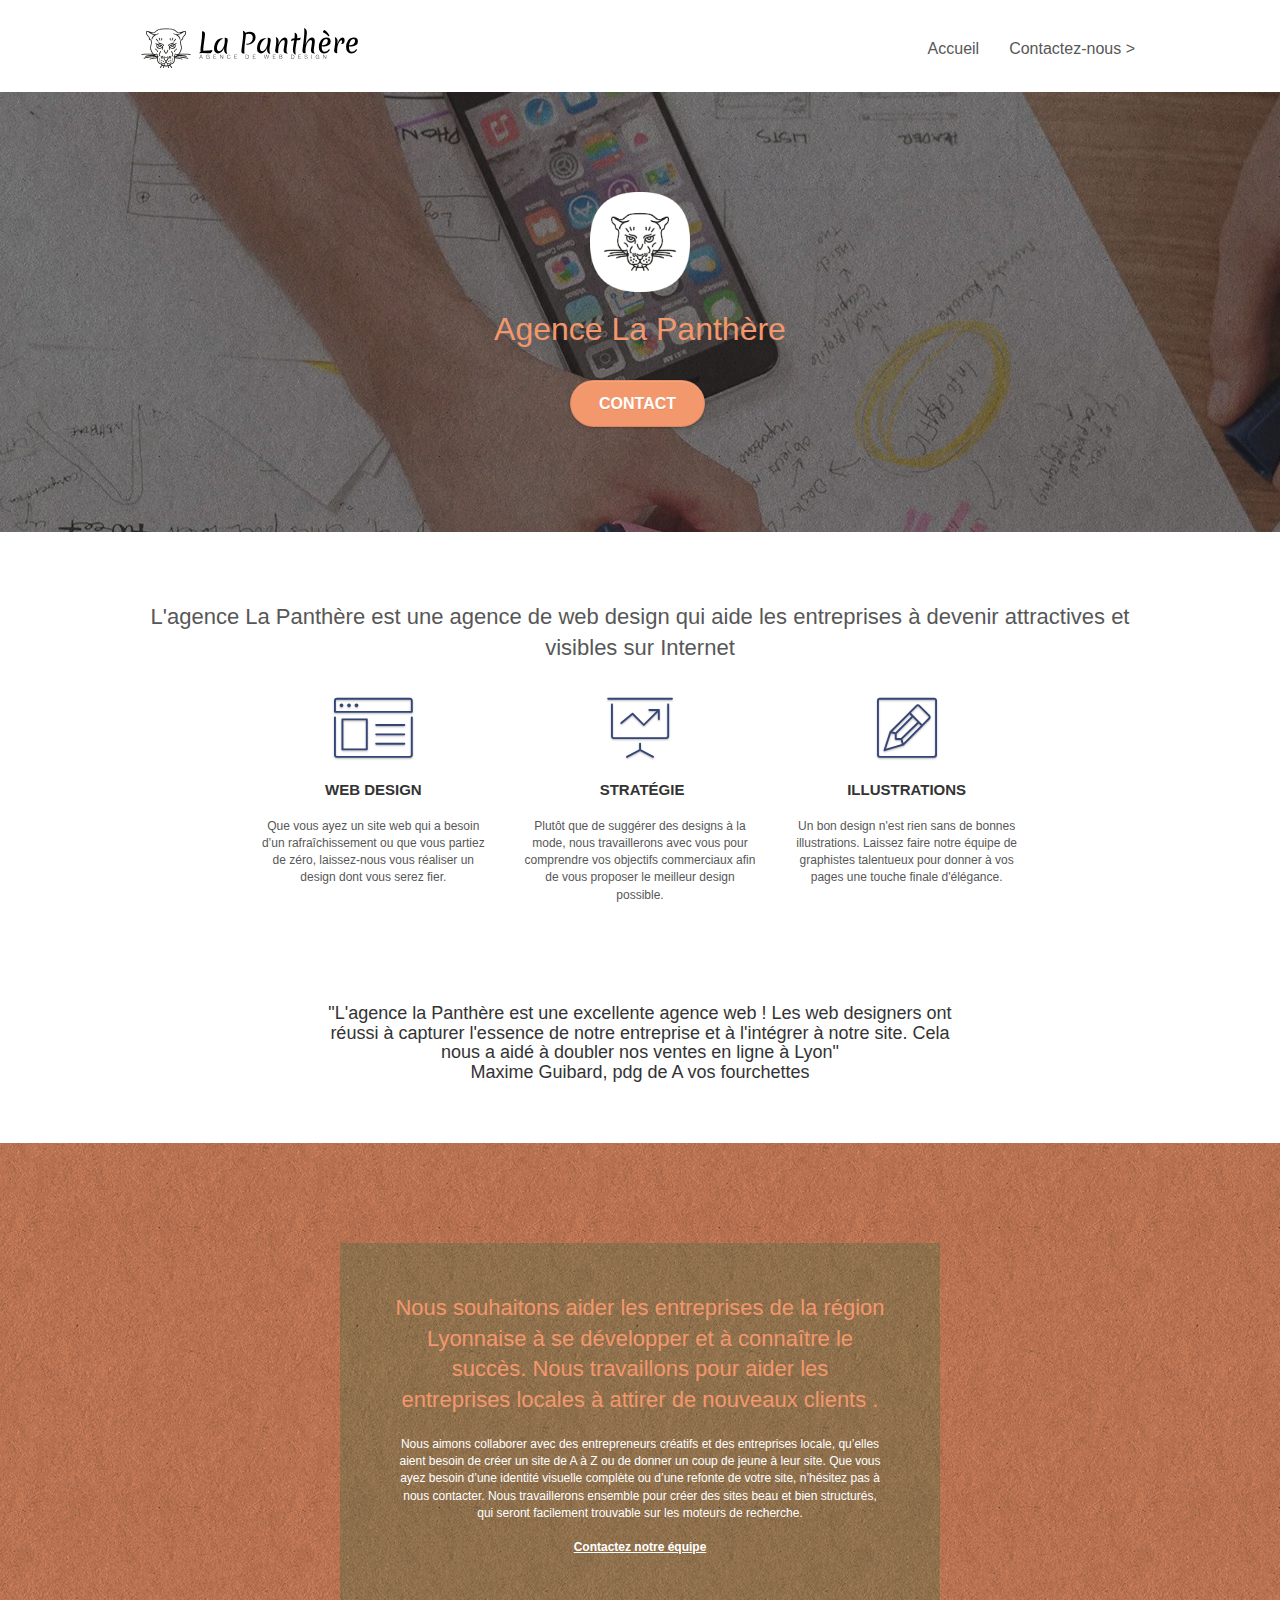
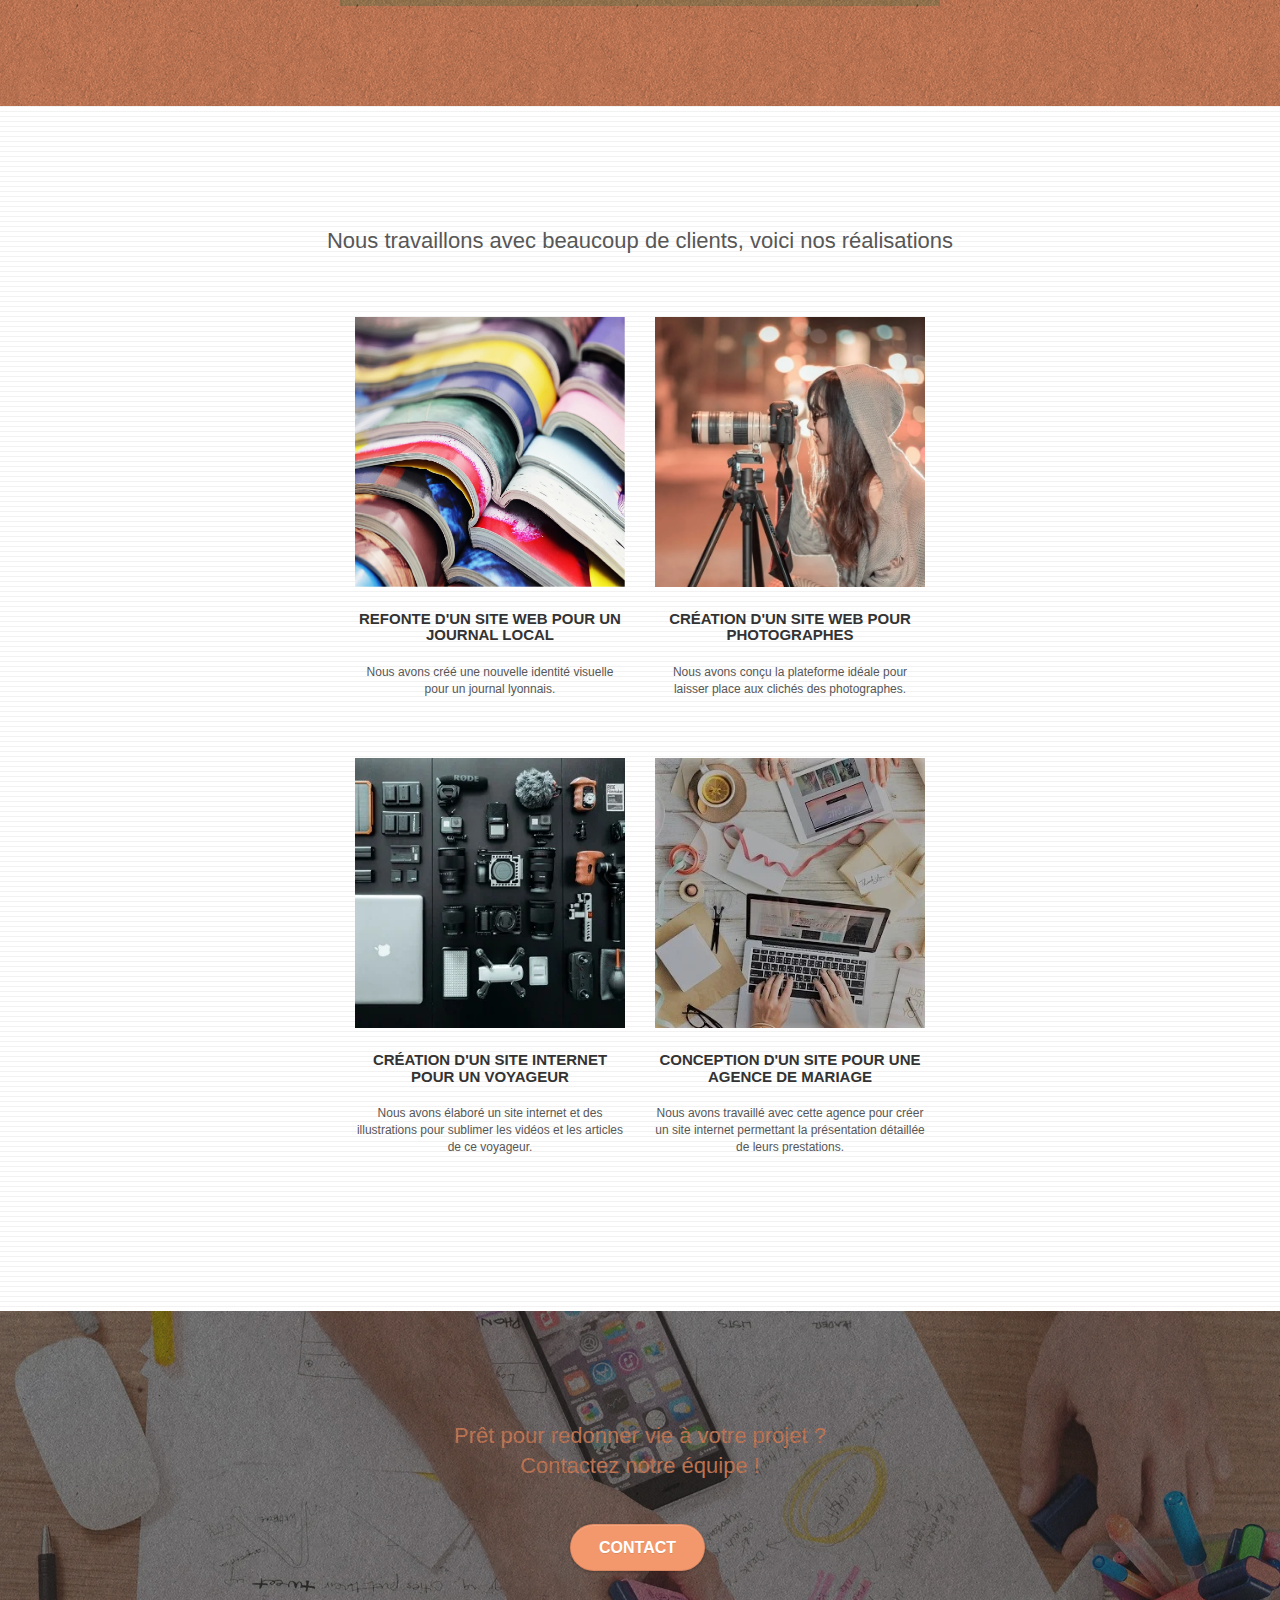
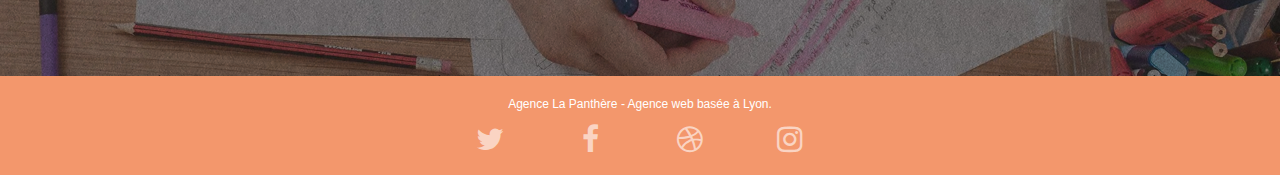
==== commit 59b82aed: "Améliorations" ====
--- a/index.html
+++ b/index.html
@@ -1,23 +1,17 @@
 <!doctype html>
-<html lang="Default">
+<html lang="fr">
 <head>
     <meta charset="utf-8">
     <meta name="keywords" content="seo, google, site web, site internet, agence design paris, agence design, agence design,agence design,agence design,agence design,agence design,agence design,agence design,agence design">
-    <meta name="description" content="">
+    <meta name="description" content="La panthère est une agence de design sur Lyon et sa région">
     <meta name="viewport" content="width=device-width, initial-scale=1.0, viewport-fit=cover">
     <link rel="shortcut icon" type="image/png" href="favicon.jpg">
     
 	<link rel="stylesheet" type="text/css" href="./css/bootstrap.css">
 	<link rel="stylesheet" type="text/css" href="style.css">
 	<link rel="stylesheet" type="text/css" href="./css/font-awesome.css">
-	<link rel="stylesheet" type="text/css" href="./css/et-line.css">
+	<link rel="stylesheet" type="text/css" href="./css/et-line.min.css">
 	
-    
-	<script src="./js/jquery-2.1.0.js"></script>
-	<script src="./js/bootstrap.js"></script>
-	<script src="./js/blocs.js"></script>
-	<script src="./js/jquery.touchSwipe.js" defer></script>
-	<script src="./js/gmaps.js"></script>
 
     <title>.</title>
 
@@ -37,9 +31,9 @@
 
 		<nav class="navbar row">
 			<div class="navbar-header">
-				<div class="keywords" style="color:#cccccc;font-size:1px;">Agence web à paris, stratégie web, web design, illustrations, design de site web, site web, web, internet, site internet, site</div>
-				<a class="navbar-brand" href="index.html"><img src="img/agence-la-panthere-monochrome.svg" alt="paris web design logo agence web meilleure agence" height="40" /></a>
-				<div class="keywords" style="color:#cccccc;font-size:1px;">Agence web à paris, stratégie web, web design, illustrations, design de site web, site web, web, internet, site internet, site</div>
+				<!-- <div class="keywords" style="color:#cccccc;font-size:1px;">Agence web à paris, stratégie web, web design, illustrations, design de site web, site web, web, internet, site internet, site</div> -->
+				<a class="navbar-brand" href="index.html"><img src="img/agence-la-panthere-monochrome.svg" alt="paris web design logo agence web meilleure agence" class="img_logo_header" height="40" width="217" /></a>
+				<!-- <div class="keywords" style="color:#cccccc;font-size:1px;">Agence web à paris, stratégie web, web design, illustrations, design de site web, site web, web, internet, site internet, site</div> -->
 				<button id="nav-toggle" type="button" class="ui-navbar-toggle navbar-toggle" data-toggle="collapse" data-target=".navbar-1">
 					<span class="sr-only">Toggle navigation</span><span class="icon-bar"></span><span class="icon-bar"></span><span class="icon-bar"></span>
 				</button>
@@ -52,7 +46,7 @@
 					<li>
 					</li>
 					<li>
-						<a href="page2.html">page2 &gt;</a>
+						<a href="contact.html">Contactez-nous &gt;</a>
 					</li>
 				</ul>
 			</div>
@@ -66,12 +60,12 @@
 	<div class="container bloc-lg">
 		<div class="row tight-width-whitespace">
 			<div class="col-sm-12">
-				<img src="img/logo.png" class="center-block image-resize-mode" width="100" alt="Agence La Panthère, agence web paris, création logo paris" />
+				<img src="img/logo.webp" class="center-block image-resize-mode" width="100" height="100" alt="Agence La Panthère, agence web paris, création logo paris" />
 				<h1 class="text-center hero-bloc-text tc-white ">
 					Agence La Panthère
 				</h1>
 				<div class="text-center">
-					<a href="page2.html" class="btn btn-lg btn-clean btn-rd cta-hero btn-atomic-tangerine" id="cta-hero">Contact</a>
+					<a href="contact.html" class="btn btn-lg btn-clean btn-rd cta-hero btn-atomic-tangerine" id="cta-hero">Contact</a>
 				</div>
 			</div>
 		</div>
@@ -84,7 +78,12 @@
 	<div class="container bloc-md">
 		<div class="row">
 			<div class="col-sm-12 text-center">
-				<img alt="agence web, agence web paris, web design paris, stratégie web" src="img/title.png" />
+				<!-- <img alt="agence web, agence web paris, web design paris, stratégie web" src="img/title.png" /> -->
+				<h2>
+					L'agence La Panthère est une agence de web design qui aide les entreprises à devenir attractives 
+					et visibles sur Internet
+				</h2>
+				
 			</div>
 		</div>
 		<div class="row voffset-lg med-width-whitespace">
@@ -124,8 +123,14 @@
 		</div>
 		<div class="row voffset-lg voffset">
 			<div class="col-xs-12 col-md-8 col-md-offset-2 text-center">
-				<img alt="agence web, agence web paris, web design paris, stratégie web" src="img/citation.png" />
-
+				<!-- <img alt="agence web, agence web paris, web design paris, stratégie web" src="img/citation.png" /> -->
+				<h4>
+					"L'agence la Panthère est une excellente agence web ! Les web designers ont réussi à capturer l'essence 
+					de notre entreprise et à l'intégrer à notre site. Cela nous a aidé à doubler nos ventes en ligne à Lyon"
+					<br />
+					Maxime Guibard, pdg de A vos fourchettes
+				</h4>
+				
 			</div>
 		</div>
 	</div>
@@ -141,7 +146,7 @@
 					Nous souhaitons aider les entreprises de la région Lyonnaise à se développer et à connaître le succès. Nous travaillons pour aider les entreprises locales à attirer de nouveaux clients .<br>
 				</h2>
 				<p class="text-center white">
-					Nous aimons collaborer avec des entrepreneurs créatifs et des entreprises locale, qu’elles aient besoin de créer un site de A à Z ou de donner un coup de jeune à leur site. Que vous ayez besoin d’une identité visuelle complète ou d’une refonte de votre site, n’hésitez pas à nous contacter. Nous travaillerons ensemble pour créer des sites beau et bien structurés, qui seront facilement trouvable sur les moteurs de recherche. <br><br><a class="ltc-white bold-link" href="page2.html">Contactez notre équipe</a><br>
+					Nous aimons collaborer avec des entrepreneurs créatifs et des entreprises locale, qu’elles aient besoin de créer un site de A à Z ou de donner un coup de jeune à leur site. Que vous ayez besoin d’une identité visuelle complète ou d’une refonte de votre site, n’hésitez pas à nous contacter. Nous travaillerons ensemble pour créer des sites beau et bien structurés, qui seront facilement trouvable sur les moteurs de recherche. <br><br><a class="ltc-white bold-link" href="contact.html">Contactez notre équipe</a><br>
 				</p>
 			</div>
 		</div>
@@ -154,12 +159,13 @@
 	<div class="container bloc-lg">
 		<div class="row">
 			<div class="col-sm-12 text-center">
-				<img alt="agence web, agence web paris, web design paris, stratégie web" src="img/title2.png" />
+				<!-- <img alt="agence web, agence web paris, web design paris, stratégie web" src="img/title2.png" /> -->
+				<h2>Nous travaillons avec beaucoup de clients, voici nos réalisations</h2>
 			</div>
 		</div>
 		<div class="row tight-width-whitespace portfolio-row">
 			<div class="col-sm-6">
-				<a href="#" data-lightbox="img/1.jpg" data-gallery-id="gallery-1" data-caption="Refonte d'un site web pour un journal local" data-frame="snapshot-lb"><img src="img/1.jpg" alt="paris web design logo agence web meilleure agence et refonte site web journal" class="img-responsive portfolio-thumb" /></a>
+				<a href="#" data-lightbox="img/1.webp" data-gallery-id="gallery-1" data-caption="Refonte d'un site web pour un journal local" data-frame="snapshot-lb"><img src="img/1.webp" alt="paris web design logo agence web meilleure agence et refonte site web journal" class="img-responsive portfolio-thumb" /></a>
 				<h3 class="mg-md text-center">
 					Refonte d'un site web pour un journal local
 				</h3>
@@ -168,7 +174,7 @@
 				</p>
 			</div>
 			<div class="col-sm-6">
-				<a href="#" data-lightbox="img/2.jpg" data-gallery-id="gallery-1" data-caption="Création d'un site web pour photographes" data-frame="snapshot-lb"><img src="img/2.jpg" class="img-responsive portfolio-thumb" alt="paris web design logo agence web meilleure agence, Création d'un site web pour photographes" /></a>
+				<a href="#" data-lightbox="img/2.webp" data-gallery-id="gallery-1" data-caption="Création d'un site web pour photographes" data-frame="snapshot-lb"><img src="img/2.webp" class="img-responsive portfolio-thumb" alt="paris web design logo agence web meilleure agence, Création d'un site web pour photographes" /></a>
 				<h3 class="mg-md text-center">
 					Création d'un site web pour photographes
 				</h3>
@@ -179,7 +185,7 @@
 		</div>
 		<div class="row tight-width-whitespace portfolio-row">
 			<div class="col-sm-6">
-				<a href="#" data-lightbox="img/3.bmp" data-gallery-id="gallery-1" data-caption="Création d'un site internet pour un voyageur" data-frame="snapshot-lb"><img src="img/3.bmp" class="img-responsive portfolio-thumb" alt="paris web design logo agence web meilleure agence, Création d'un site web pour voyageur"/></a>
+				<a href="#" data-lightbox="img/3.webp" data-gallery-id="gallery-1" data-caption="Création d'un site internet pour un voyageur" data-frame="snapshot-lb"><img src="img/3.webp" class="img-responsive portfolio-thumb" alt="paris web design logo agence web meilleure agence, Création d'un site web pour voyageur"/></a>
 				<h3 class="mg-md text-center">
 					Création d'un site internet pour un voyageur
 				</h3>
@@ -188,7 +194,7 @@
 				</p>
 			</div>
 			<div class="col-sm-6">
-				<a href="#" data-lightbox="img/4.bmp" data-gallery-id="gallery-1" data-caption="Conception d'un site pour une agence de mariage" data-frame="snapshot-lb"><img src="img/4.bmp" class="img-responsive portfolio-thumb" alt="paris web design logo agence web meilleure agence, Création d'un site web pour agence de mariage" /></a>
+				<a href="#" data-lightbox="img/4.webp" data-gallery-id="gallery-1" data-caption="Conception d'un site pour une agence de mariage" data-frame="snapshot-lb"><img src="img/4.webp" class="img-responsive portfolio-thumb" alt="paris web design logo agence web meilleure agence, Création d'un site web pour agence de mariage" /></a>
 				<h3 class="mg-md text-center">
 					Conception d'un site pour une agence de mariage
 				</h3>
@@ -209,7 +215,7 @@
 				Prêt pour redonner vie à votre projet ?<br>Contactez notre équipe !
 			</h2>
 			<div class="col-sm-12 text-center">
-				<a href="page2.html" class="btn btn-atomic-tangerine btn-clean btn-rd btn-lg cta-hero">Contact</a>
+				<a href="contact.html" class="btn btn-atomic-tangerine btn-clean btn-rd btn-lg cta-hero">Contact</a>
 			</div>
 		</div>
 	</div>
@@ -227,17 +233,17 @@
 				<div class="row row-no-gutters social">
 					<div class="col-sm-3">
 						<div class="text-center">
-							<a class="social" href="index.html"><span class="fa fa-twitter icon-md"></span></a>
-						</div>
-					</div>
-					<div class="col-sm-3">
-						<div class="text-center">
-							<a class="social" href="index.html"><span class="fa fa-facebook icon-md"></span></a>
-						</div>
-					</div>
-					<div class="col-sm-3">
-						<div class="text-center">
-							<a class="social" href="index.html"><span class="fa fa-dribbble icon-md"></span></a>
+							<a class="social" href="index.html" title="twitter"><span class="fa fa-twitter icon-md"></span></a>
+						</div>
+					</div>
+					<div class="col-sm-3">
+						<div class="text-center">
+							<a class="social" href="index.html" title="facebook"><span class="fa fa-facebook icon-md"></span></a>
+						</div>
+					</div>
+					<div class="col-sm-3">
+						<div class="text-center">
+							<a class="social" href="index.html" title="dribble"><span class="fa fa-dribbble icon-md"></span></a>
 						</div>
 					</div>
 					<div class="col-sm-3">
@@ -245,47 +251,9 @@
 							<a class="social" href="index.html" title="instagram"><span class="fa fa-instagram icon-md"></span></a>
 						</div>
 					</div>
-					<div class="keywords" style="color:#F3976C;">Agence web à paris, stratégie web, web design, illustrations, design de site web, site web, web, internet, site internet, site</div>
-				</div>
-				<div class="row">
-					<div class="col-sm-4">
-						Partenaires
-							<ul>
-								<li><a href="voiture.com">voiture.com</a></li>
-								<li><a href="pizza.com">pizza.com</a></li>
-								<li><a href="matoiture.com">matoiture.com</a></li>
-								<li><a href="immobilierseo.com">immobilierseo.com</a></li>
-							</ul>		
-					</div>
-					<div class="col-sm-4">
-						Annuaires liste 1
-						<ul>
-							<li><a href="annuaireagence.com">annuaireagence.com</a></li>
-							<li><a href="annuaireseo.com">annuaireseo.com</a></li>
-							<li><a href="annuairemarketing.com">annuairemarketing.com</a></li>
-							<li><a href="123seoture.com">123seo.com</a></li>
-							<li><a href="123site.com">123site.com</a></li>
-							<li><a href="annuairewordpress.com">annuairewordpress.com</a></li>
-							<li><a href="listeagence.com">listeagence.com</a></li>
-							<li><a href="meilleuresagencesparis.com">meilleuresagencesparis.com</a></li>
-							<li><a href="listeseo.com">listeseo.com</a></li>
-						</ul>
-					</div>
-					<div class="col-sm-4">
-						Annuaires liste 2
-						<ul>
-							<li><a href="betterseo.com">betterseo.com</a></li>
-							<li><a href="ameliorerseo.com">ameliorerseo.com</a></li>
-							<li><a href="seojuicelien.com">seojuicelien.com</a></li>
-							<li><a href="meilleursliens.com">meilleursliens.com</a></li>
-							<li><a href="liensagogo.com">liensagogo.com</a></li>
-							<li><a href="backlink.com">backlink.com</a></li>
-							<li><a href="linkjuiceannuaire.com">linkjuiceannuaire.com</a></li>
-							<li><a href="remontersurgoogle.com">remontersurgoogle.com</a></li>
-							<li><a href="vraiseofiable.com">vraiseofiable.com</a></li>
-						</ul>
-					</div>
-				</div>
+					<!-- <div class="keywords" style="color:#F3976C;">Agence web à paris, stratégie web, web design, illustrations, design de site web, site web, web, internet, site internet, site</div> -->
+				</div>
+
 			</div>
 		</div>
 	</div>
@@ -294,7 +262,12 @@
 
 </div>
 <!-- Principal conteneur END -->
-    
+
+<script src="./js/jquery-2.1.0.js"></script>
+<script src="./js/bootstrap.js"></script>
+<script src="./js/blocs.js"></script>
+<script src="./js/jquery.touchSwipe.js" defer></script>
+<script src="./js/gmaps.js"></script>    
 
 </body>
 </html>
--- a/style.css
+++ b/style.css
@@ -91,7 +91,7 @@
 }
 
 .texture-paper::before {
-    background: url("img/texture-paper.png");
+    background: url("img/texture-paper.webp");
     background-size: 280px 280px;
 }
 
@@ -677,7 +677,7 @@
 }
 
 p {
-    font-size: 11px;
+    font-size: 12px;
 }
 
 .tight-width-whitespace {
@@ -742,7 +742,10 @@
 .portfolio-thumb {
     margin-bottom: 24px;
 }
-
+.img-responsive{
+    width: 270px;
+    height: 270px;
+}
 .portfolio-row {
     margin-bottom: 44px;
     margin-top: 50px;
@@ -814,15 +817,15 @@
 }
 
 .bg-lines-h2-bg {
-    background-image: url("img/lines-h2-bg.png");
+    background-image: url("img/lines-h2-bg.webp");
 }
 
 .bg-banniere {
-    background-image: url("img/agence-la-panthere.jpg");
+    background-image: url("img/agence-la-panthere.webp");
 }
 
 .bg-presentation {
-    background-image: url("img/image-de-presentation.bmp");
+    background-image: url("img/image-de-presentation.webp");
 }
 
 @media (max-width: 1024px) {
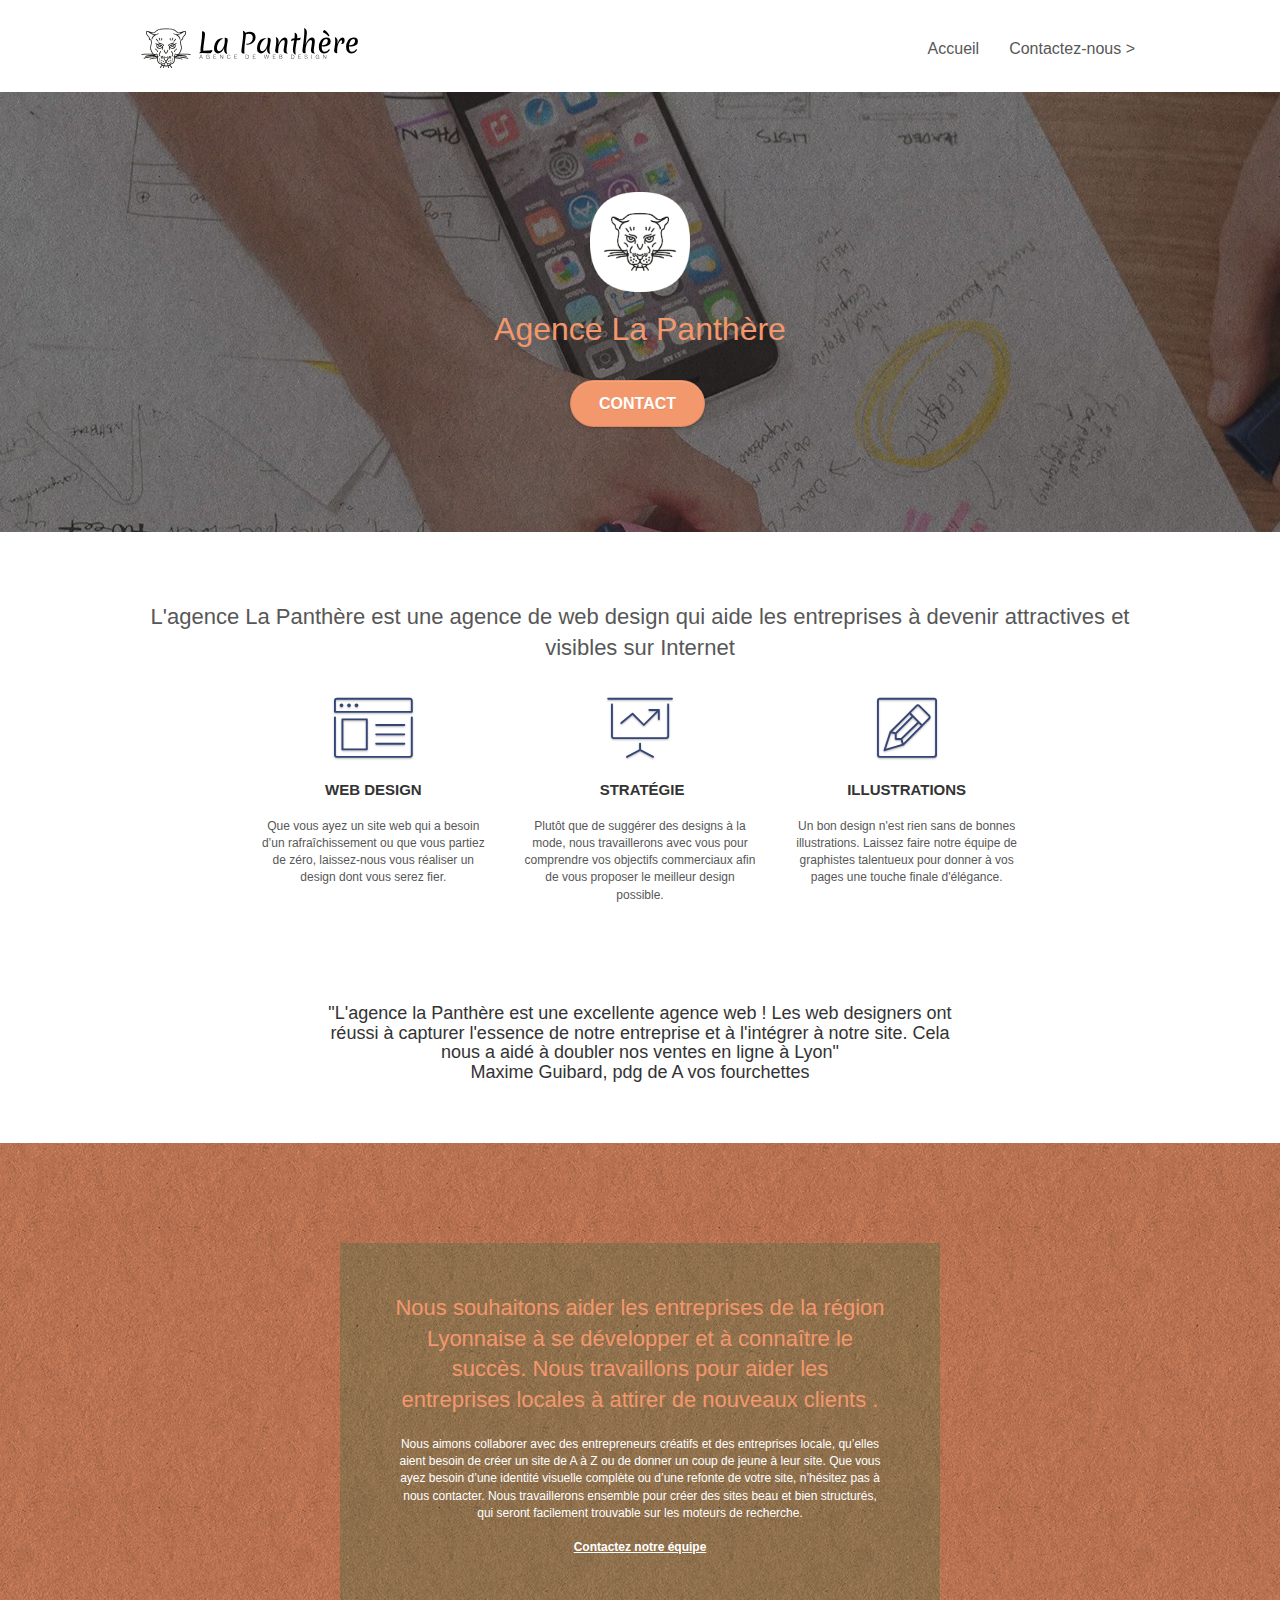
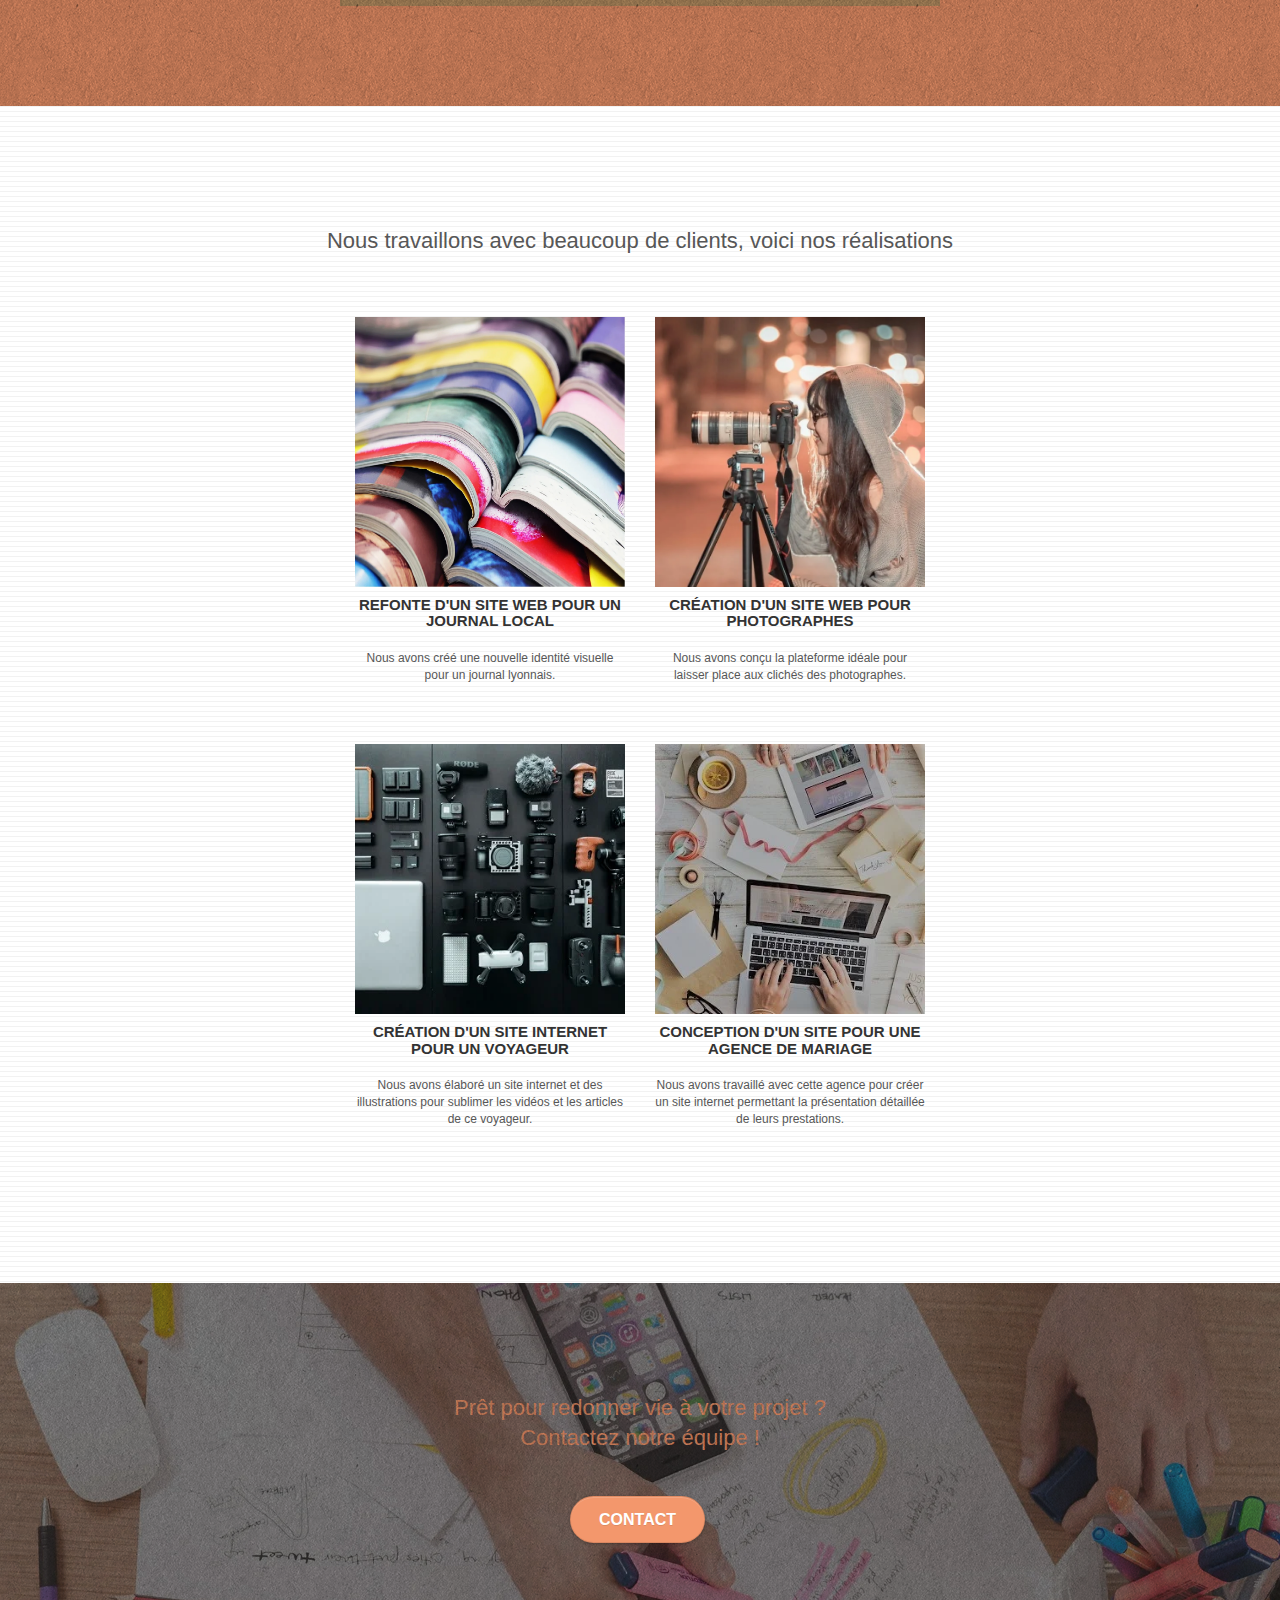
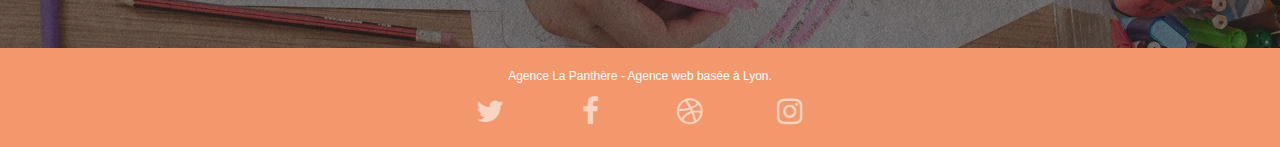
==== commit 7e0c67cb: "Ameliorations" ====
--- a/index.html
+++ b/index.html
@@ -3,15 +3,26 @@
 <head>
     <meta charset="utf-8">
     <meta name="keywords" content="seo, google, site web, site internet, agence design paris, agence design, agence design,agence design,agence design,agence design,agence design,agence design,agence design,agence design">
-    <meta name="description" content="La panthère est une agence de design sur Lyon et sa région">
+    <meta name="description" content="A la recherche d'un nouveau site web ? La panthère est une agence de design sur Lyon et sa région">
     <meta name="viewport" content="width=device-width, initial-scale=1.0, viewport-fit=cover">
     <link rel="shortcut icon" type="image/png" href="favicon.jpg">
     
-	<link rel="stylesheet" type="text/css" href="./css/bootstrap.css">
-	<link rel="stylesheet" type="text/css" href="style.css">
-	<link rel="stylesheet" type="text/css" href="./css/font-awesome.css">
-	<link rel="stylesheet" type="text/css" href="./css/et-line.min.css">
 	
+	 <link rel="stylesheet" type="text/css" href="./css/bootstrap.min.css" defer>
+	<!-- <link rel="stylesheet" type="text/css" href="style.min.css" defer> 
+	
+	<link rel="stylesheet" type="text/css" href="./css/font-awesome.min.css" defer>
+	<link rel="stylesheet" type="text/css" href="./css/et-line.min.css" defer>
+	-->
+
+    <link rel="preload" href="style.min.css" as="style" onload="this.onload=null;this.rel='stylesheet'">
+	<link rel="preload" href="./css/font-awesome.min.css" as="style" onload="this.onload=null;this.rel='stylesheet'">
+	<link rel="preload" href="./css/et-line.min.css" as="style" onload="this.onload=null;this.rel='stylesheet'">
+    <noscript>
+        <link rel="stylesheet" href="style.min.css">
+		<link rel="stylesheet" href="./css/font-awesome.min.css">
+		<link rel="stylesheet" href="./css/et-line.min.css">
+    </noscript>	
 
     <title>.</title>
 
@@ -23,251 +34,249 @@
 </head>
 <body>
 <!-- Principal conteneur -->
-<div class="page-container">
-    
-<!-- bloc-0 -->
-<div class="bloc bgc-white l-bloc " id="bloc-0">
-	<div class="container bloc-sm">
-
-		<nav class="navbar row">
-			<div class="navbar-header">
-				<!-- <div class="keywords" style="color:#cccccc;font-size:1px;">Agence web à paris, stratégie web, web design, illustrations, design de site web, site web, web, internet, site internet, site</div> -->
-				<a class="navbar-brand" href="index.html"><img src="img/agence-la-panthere-monochrome.svg" alt="paris web design logo agence web meilleure agence" class="img_logo_header" height="40" width="217" /></a>
-				<!-- <div class="keywords" style="color:#cccccc;font-size:1px;">Agence web à paris, stratégie web, web design, illustrations, design de site web, site web, web, internet, site internet, site</div> -->
-				<button id="nav-toggle" type="button" class="ui-navbar-toggle navbar-toggle" data-toggle="collapse" data-target=".navbar-1">
-					<span class="sr-only">Toggle navigation</span><span class="icon-bar"></span><span class="icon-bar"></span><span class="icon-bar"></span>
-				</button>
-			</div>
-			<div class="collapse navbar-collapse navbar-1 special-dropdown-nav">
-				<ul class="site-navigation nav navbar-nav">
-					<li>
-						<a href="index.html">Accueil</a>
-					</li>
-					<li>
-					</li>
-					<li>
-						<a href="contact.html">Contactez-nous &gt;</a>
-					</li>
-				</ul>
-			</div>
-		</nav>
-	</div>
-</div>
-<!-- bloc-0 END -->
-
-<!-- bloc-1-presentation -->
-<div class="bloc bgc-dark-slate-blue bg-banniere d-bloc bg-t-edge bloc-bg-texture texture-paper b-parallax" id="bloc-1-hero">
-	<div class="container bloc-lg">
-		<div class="row tight-width-whitespace">
-			<div class="col-sm-12">
-				<img src="img/logo.webp" class="center-block image-resize-mode" width="100" height="100" alt="Agence La Panthère, agence web paris, création logo paris" />
-				<h1 class="text-center hero-bloc-text tc-white ">
-					Agence La Panthère
-				</h1>
-				<div class="text-center">
-					<a href="contact.html" class="btn btn-lg btn-clean btn-rd cta-hero btn-atomic-tangerine" id="cta-hero">Contact</a>
-				</div>
-			</div>
-		</div>
-	</div>
-</div>
-<!-- bloc-1-presentation END -->
-
-<!-- bloc-2-services -->
-<div class="bloc bgc-white l-bloc" id="bloc-2-services">
-	<div class="container bloc-md">
-		<div class="row">
-			<div class="col-sm-12 text-center">
-				<!-- <img alt="agence web, agence web paris, web design paris, stratégie web" src="img/title.png" /> -->
-				<h2>
-					L'agence La Panthère est une agence de web design qui aide les entreprises à devenir attractives 
-					et visibles sur Internet
+<main class="page-container">
+    
+	<!-- bloc-0 -->
+	<header>
+		<div class="bloc bgc-white l-bloc " id="bloc-0">
+			<div class="container bloc-sm">
+
+				<nav class="navbar row">
+					<div class="navbar-header">
+						<a class="navbar-brand" href="index.html"><img src="img/agence-la-panthere-monochrome.svg" alt="La Panthère agence de web design sur Lyon" class="img_logo_header" height="40" width="217" /></a>
+						<button id="nav-toggle" type="button" class="ui-navbar-toggle navbar-toggle" data-toggle="collapse" data-target=".navbar-1">
+							<span class="sr-only">Toggle navigation</span><span class="icon-bar"></span><span class="icon-bar"></span><span class="icon-bar"></span>
+						</button>
+					</div>
+					<div class="collapse navbar-collapse navbar-1 special-dropdown-nav">
+						<ul class="site-navigation nav navbar-nav">
+							<li>
+								<a href="index.html">Accueil</a>
+							</li>
+							<li>
+							</li>
+							<li>
+								<a href="contact.html">Contactez-nous &gt;</a>
+							</li>
+						</ul>
+					</div>
+				</nav>
+			</div>
+		</div>
+	</header>
+	<!-- bloc-0 END -->
+
+	<!-- bloc-1-presentation -->
+	<div class="bloc bgc-dark-slate-blue bg-banniere d-bloc bg-t-edge bloc-bg-texture texture-paper b-parallax" id="bloc-1-hero">
+		<div class="container bloc-lg">
+			<div class="row tight-width-whitespace">
+				<div class="col-sm-12">
+					<img src="img/logo.webp" class="center-block image-resize-mode" width="100" height="100" alt="Agence La Panthère, agence de web design sur Lyon" />
+					<h1 class="text-center hero-bloc-text tc-white ">
+						Agence La Panthère
+					</h1>
+					<div class="text-center">
+						<a href="contact.html" class="btn btn-lg btn-clean btn-rd cta-hero btn-atomic-tangerine" id="cta-hero">Contact</a>
+					</div>
+				</div>
+			</div>
+		</div>
+	</div>
+	<!-- bloc-1-presentation END -->
+
+	<!-- bloc-2-services -->
+	<div class="bloc bgc-white l-bloc" id="bloc-2-services">
+		<div class="container bloc-md">
+			<div class="row">
+				<div class="col-sm-12 text-center">
+					<h2>
+						L'agence La Panthère est une agence de web design qui aide les entreprises à devenir attractives 
+						et visibles sur Internet
+					</h2>
+					
+				</div>
+			</div>
+			<div class="row voffset-lg med-width-whitespace">
+				<div class="col-sm-4">
+					<div class="text-center">
+						<span class="et-icon-browser sm-shadow icon-dark-slate-blue icons icon-lg"></span>
+					</div>
+					<h3 class="mg-md text-center">
+						Web design
+					</h3>
+					<p class="text-center ">
+						Que vous ayez un site web qui a besoin d&rsquo;un rafraîchissement ou que vous partiez de zéro, laissez-nous vous réaliser un design dont vous serez fier.
+					</p>
+				</div>
+				<div class="col-sm-4">
+					<div class="text-center">
+						<span class="et-icon-presentation sm-shadow icon-dark-slate-blue icons icon-lg"></span>
+					</div>
+					<h3 class="mg-md text-center">
+						&nbsp;Stratégie
+					</h3>
+					<p class="text-center ">
+						Plutôt que de suggérer des designs à la mode, nous travaillerons avec vous pour comprendre vos objectifs commerciaux afin de vous proposer le meilleur design possible.<br>
+					</p>
+				</div>
+				<div class="col-sm-4">
+					<div class="text-center">
+						<span class="et-icon-edit sm-shadow icon-dark-slate-blue icons icon-lg"></span>
+					</div>
+					<h3 class="mg-md text-center">
+						Illustrations
+					</h3>
+					<p class="text-center ">
+						Un bon design n'est rien sans de bonnes illustrations. Laissez faire notre équipe de graphistes talentueux pour donner à vos pages une touche finale d'élégance.
+					</p>
+				</div>
+			</div>
+			<div class="row voffset-lg voffset">
+				<div class="col-xs-12 col-md-8 col-md-offset-2 text-center">
+					<h4>
+						"L'agence la Panthère est une excellente agence web ! Les web designers ont réussi à capturer l'essence 
+						de notre entreprise et à l'intégrer à notre site. Cela nous a aidé à doubler nos ventes en ligne à Lyon"
+						<br />
+						Maxime Guibard, pdg de A vos fourchettes
+					</h4>
+					
+				</div>
+			</div>
+		</div>
+	</div>
+	<!-- bloc-2-services END -->
+
+	<!-- bloc-3-what-i-do -->
+	<div class="bloc tc-white bgc-atomic-tangerine bg-presentation d-bloc bloc-bg-texture texture-paper b-parallax" id="bloc-3-what-i-do">
+		<div class="container bloc-lg">
+			<div class="row tight-width-whitespace black-background">
+				<div class="col-sm-12">
+					<h2 class="mg-md text-center tc-white">
+						Nous souhaitons aider les entreprises de la région Lyonnaise à se développer et à connaître le succès. Nous travaillons pour aider les entreprises locales à attirer de nouveaux clients .<br>
+					</h2>
+					<p class="text-center white">
+						Nous aimons collaborer avec des entrepreneurs créatifs et des entreprises locale, qu’elles aient besoin de créer un site de A à Z ou de donner un coup de jeune à leur site. Que vous ayez besoin d’une identité visuelle complète ou d’une refonte de votre site, n’hésitez pas à nous contacter. Nous travaillerons ensemble pour créer des sites beau et bien structurés, qui seront facilement trouvable sur les moteurs de recherche. <br><br><a class="ltc-white bold-link" href="contact.html">Contactez notre équipe</a><br>
+					</p>
+				</div>
+			</div>
+		</div>
+	</div>
+	<!-- bloc-3-what-i-do END -->
+
+	<!-- bloc-4-portfolio -->
+	<div class="bloc bgc-white bg-lines-h2-bg bg-repeat l-bloc" id="bloc-4-portfolio">
+		<div class="container bloc-lg">
+			<div class="row">
+				<div class="col-sm-12 text-center">
+					<h2>Nous travaillons avec beaucoup de clients, voici nos réalisations</h2>
+				</div>
+			</div>
+			<div class="row tight-width-whitespace portfolio-row">
+				<div class="col-sm-6">
+					<a href="#" data-lightbox="img/1.webp" data-gallery-id="gallery-1" data-caption="Refonte d'un site web pour un journal local" data-frame="snapshot-lb"><img src="img/1.webp" alt="La Panthère - Refonte d'un site web pour un journal lyonnais" class="img-responsive portfolio-thumb" height="270" width="270" /></a>
+					<h3 class="mg-md text-center">
+						Refonte d'un site web pour un journal local
+					</h3>
+					<p class="text-center">
+						Nous avons créé une nouvelle identité visuelle pour un journal lyonnais.
+					</p>
+				</div>
+				<div class="col-sm-6">
+					<a href="#" data-lightbox="img/2.webp" data-gallery-id="gallery-1" data-caption="Création d'un site web pour photographes" data-frame="snapshot-lb"><img src="img/2.webp" class="img-responsive portfolio-thumb" alt="La Panthère - Création d'un site web pour photographes" height="270" width="270" /></a>
+					<h3 class="mg-md text-center">
+						Création d'un site web pour photographes
+					</h3>
+					<p class="text-center">
+						Nous avons conçu la plateforme idéale pour laisser place aux clichés des photographes.
+					</p>
+				</div>
+			</div>
+			<div class="row tight-width-whitespace portfolio-row">
+				<div class="col-sm-6">
+					<a href="#" data-lightbox="img/3.webp" data-gallery-id="gallery-1" data-caption="Création d'un site internet pour un voyageur" data-frame="snapshot-lb"><img src="img/3.webp" class="img-responsive portfolio-thumb" alt="La Panthère -  Création d'un site web pour voyageur"  height="270" width="270" /></a>
+					<h3 class="mg-md text-center">
+						Création d'un site internet pour un voyageur
+					</h3>
+					<p class="text-center">
+						Nous avons élaboré un site internet et des illustrations pour sublimer les vidéos et les articles de ce voyageur.
+					</p>
+				</div>
+				<div class="col-sm-6">
+					<a href="#" data-lightbox="img/4.webp" data-gallery-id="gallery-1" data-caption="Conception d'un site pour une agence de mariage" data-frame="snapshot-lb"><img src="img/4.webp" class="img-responsive portfolio-thumb" alt="La Panthère - Création d'un site web pour agence de mariage"  height="270" width="270"/></a>
+					<h3 class="mg-md text-center">
+						Conception d'un site pour une agence de mariage
+					</h3>
+					<p class="text-center">
+						Nous avons travaillé avec cette agence pour créer un site internet permettant la présentation détaillée de leurs prestations.
+					</p>
+				</div>
+			</div>
+		</div>
+	</div>
+	<!-- bloc-4-portfolio END -->
+
+	<!-- bloc-5-cta -->
+	<div class="bloc bgc-dark-slate-blue bg-banniere d-bloc bloc-bg-texture texture-paper" id="bloc-5-cta">
+		<div class="container bloc-lg">
+			<div class="row">
+				<h2 class="mg-md text-center tc-white">
+					Prêt pour redonner vie à votre projet ?<br>Contactez notre équipe !
 				</h2>
-				
-			</div>
-		</div>
-		<div class="row voffset-lg med-width-whitespace">
-			<div class="col-sm-4">
-				<div class="text-center">
-					<span class="et-icon-browser sm-shadow icon-dark-slate-blue icons icon-lg"></span>
-				</div>
-				<h3 class="mg-md text-center">
-					Web design
-				</h3>
-				<p class="text-center ">
-					Que vous ayez un site web qui a besoin d&rsquo;un rafraîchissement ou que vous partiez de zéro, laissez-nous vous réaliser un design dont vous serez fier.
-				</p>
-			</div>
-			<div class="col-sm-4">
-				<div class="text-center">
-					<span class="et-icon-presentation sm-shadow icon-dark-slate-blue icons icon-lg"></span>
-				</div>
-				<h3 class="mg-md text-center">
-					&nbsp;Stratégie
-				</h3>
-				<p class="text-center ">
-					Plutôt que de suggérer des designs à la mode, nous travaillerons avec vous pour comprendre vos objectifs commerciaux afin de vous proposer le meilleur design possible.<br>
-				</p>
-			</div>
-			<div class="col-sm-4">
-				<div class="text-center">
-					<span class="et-icon-edit sm-shadow icon-dark-slate-blue icons icon-lg"></span>
-				</div>
-				<h3 class="mg-md text-center">
-					Illustrations
-				</h3>
-				<p class="text-center ">
-					Un bon design n'est rien sans de bonnes illustrations. Laissez faire notre équipe de graphistes talentueux pour donner à vos pages une touche finale d'élégance.
-				</p>
-			</div>
-		</div>
-		<div class="row voffset-lg voffset">
-			<div class="col-xs-12 col-md-8 col-md-offset-2 text-center">
-				<!-- <img alt="agence web, agence web paris, web design paris, stratégie web" src="img/citation.png" /> -->
-				<h4>
-					"L'agence la Panthère est une excellente agence web ! Les web designers ont réussi à capturer l'essence 
-					de notre entreprise et à l'intégrer à notre site. Cela nous a aidé à doubler nos ventes en ligne à Lyon"
-					<br />
-					Maxime Guibard, pdg de A vos fourchettes
-				</h4>
-				
-			</div>
-		</div>
-	</div>
-</div>
-<!-- bloc-2-services END -->
-
-<!-- bloc-3-what-i-do -->
-<div class="bloc tc-white bgc-atomic-tangerine bg-presentation d-bloc bloc-bg-texture texture-paper b-parallax" id="bloc-3-what-i-do">
-	<div class="container bloc-lg">
-		<div class="row tight-width-whitespace black-background">
-			<div class="col-sm-12">
-				<h2 class="mg-md text-center tc-white">
-					Nous souhaitons aider les entreprises de la région Lyonnaise à se développer et à connaître le succès. Nous travaillons pour aider les entreprises locales à attirer de nouveaux clients .<br>
-				</h2>
-				<p class="text-center white">
-					Nous aimons collaborer avec des entrepreneurs créatifs et des entreprises locale, qu’elles aient besoin de créer un site de A à Z ou de donner un coup de jeune à leur site. Que vous ayez besoin d’une identité visuelle complète ou d’une refonte de votre site, n’hésitez pas à nous contacter. Nous travaillerons ensemble pour créer des sites beau et bien structurés, qui seront facilement trouvable sur les moteurs de recherche. <br><br><a class="ltc-white bold-link" href="contact.html">Contactez notre équipe</a><br>
-				</p>
-			</div>
-		</div>
-	</div>
-</div>
-<!-- bloc-3-what-i-do END -->
-
-<!-- bloc-4-portfolio -->
-<div class="bloc bgc-white bg-lines-h2-bg bg-repeat l-bloc" id="bloc-4-portfolio">
-	<div class="container bloc-lg">
-		<div class="row">
-			<div class="col-sm-12 text-center">
-				<!-- <img alt="agence web, agence web paris, web design paris, stratégie web" src="img/title2.png" /> -->
-				<h2>Nous travaillons avec beaucoup de clients, voici nos réalisations</h2>
-			</div>
-		</div>
-		<div class="row tight-width-whitespace portfolio-row">
-			<div class="col-sm-6">
-				<a href="#" data-lightbox="img/1.webp" data-gallery-id="gallery-1" data-caption="Refonte d'un site web pour un journal local" data-frame="snapshot-lb"><img src="img/1.webp" alt="paris web design logo agence web meilleure agence et refonte site web journal" class="img-responsive portfolio-thumb" /></a>
-				<h3 class="mg-md text-center">
-					Refonte d'un site web pour un journal local
-				</h3>
-				<p class="text-center">
-					Nous avons créé une nouvelle identité visuelle pour un journal lyonnais.
-				</p>
-			</div>
-			<div class="col-sm-6">
-				<a href="#" data-lightbox="img/2.webp" data-gallery-id="gallery-1" data-caption="Création d'un site web pour photographes" data-frame="snapshot-lb"><img src="img/2.webp" class="img-responsive portfolio-thumb" alt="paris web design logo agence web meilleure agence, Création d'un site web pour photographes" /></a>
-				<h3 class="mg-md text-center">
-					Création d'un site web pour photographes
-				</h3>
-				<p class="text-center">
-					Nous avons conçu la plateforme idéale pour laisser place aux clichés des photographes.
-				</p>
-			</div>
-		</div>
-		<div class="row tight-width-whitespace portfolio-row">
-			<div class="col-sm-6">
-				<a href="#" data-lightbox="img/3.webp" data-gallery-id="gallery-1" data-caption="Création d'un site internet pour un voyageur" data-frame="snapshot-lb"><img src="img/3.webp" class="img-responsive portfolio-thumb" alt="paris web design logo agence web meilleure agence, Création d'un site web pour voyageur"/></a>
-				<h3 class="mg-md text-center">
-					Création d'un site internet pour un voyageur
-				</h3>
-				<p class="text-center">
-					Nous avons élaboré un site internet et des illustrations pour sublimer les vidéos et les articles de ce voyageur.
-				</p>
-			</div>
-			<div class="col-sm-6">
-				<a href="#" data-lightbox="img/4.webp" data-gallery-id="gallery-1" data-caption="Conception d'un site pour une agence de mariage" data-frame="snapshot-lb"><img src="img/4.webp" class="img-responsive portfolio-thumb" alt="paris web design logo agence web meilleure agence, Création d'un site web pour agence de mariage" /></a>
-				<h3 class="mg-md text-center">
-					Conception d'un site pour une agence de mariage
-				</h3>
-				<p class="text-center">
-					Nous avons travaillé avec cette agence pour créer un site internet permettant la présentation détaillée de leurs prestations.
-				</p>
-			</div>
-		</div>
-	</div>
-</div>
-<!-- bloc-4-portfolio END -->
-
-<!-- bloc-5-cta -->
-<div class="bloc bgc-dark-slate-blue bg-banniere d-bloc bloc-bg-texture texture-paper" id="bloc-5-cta">
-	<div class="container bloc-lg">
-		<div class="row">
-			<h2 class="mg-md text-center tc-white">
-				Prêt pour redonner vie à votre projet ?<br>Contactez notre équipe !
-			</h2>
-			<div class="col-sm-12 text-center">
-				<a href="contact.html" class="btn btn-atomic-tangerine btn-clean btn-rd btn-lg cta-hero">Contact</a>
-			</div>
-		</div>
-	</div>
-</div>
-<!-- bloc-5-cta END -->
-
-<!-- Footer - bloc-8 -->
-<div class="bloc bgc-atomic-tangerine d-bloc" id="bloc-8">
-	<div class="container bloc-sm">
-		<div class="row">
-			<div class="col-sm-12">
-				<p class="text-center white">
-					Agence La Panthère - Agence web basée à Lyon.<br>
-				</p>
-				<div class="row row-no-gutters social">
-					<div class="col-sm-3">
-						<div class="text-center">
-							<a class="social" href="index.html" title="twitter"><span class="fa fa-twitter icon-md"></span></a>
+				<div class="col-sm-12 text-center">
+					<a href="contact.html" class="btn btn-atomic-tangerine btn-clean btn-rd btn-lg cta-hero">Contact</a>
+				</div>
+			</div>
+		</div>
+	</div>
+	<!-- bloc-5-cta END -->
+
+	<!-- Footer - bloc-8 -->
+	<footer>
+		<div class="bloc bgc-atomic-tangerine d-bloc" id="bloc-8">
+			<div class="container bloc-sm">
+				<div class="row">
+					<div class="col-sm-12">
+						<p class="text-center white">
+							Agence La Panthère - Agence web basée à Lyon.<br>
+						</p>
+						<div class="row row-no-gutters social">
+							<div class="col-sm-3">
+								<div class="text-center">
+									<a class="social" href="index.html" title="twitter"><span class="fa fa-twitter icon-md"></span></a>
+								</div>
+							</div>
+							<div class="col-sm-3">
+								<div class="text-center">
+									<a class="social" href="index.html" title="facebook"><span class="fa fa-facebook icon-md"></span></a>
+								</div>
+							</div>
+							<div class="col-sm-3">
+								<div class="text-center">
+									<a class="social" href="index.html" title="dribble"><span class="fa fa-dribbble icon-md"></span></a>
+								</div>
+							</div>
+							<div class="col-sm-3">
+								<div class="text-center">
+									<a class="social" href="index.html" title="instagram"><span class="fa fa-instagram icon-md"></span></a>
+								</div>
+							</div>
 						</div>
-					</div>
-					<div class="col-sm-3">
-						<div class="text-center">
-							<a class="social" href="index.html" title="facebook"><span class="fa fa-facebook icon-md"></span></a>
-						</div>
-					</div>
-					<div class="col-sm-3">
-						<div class="text-center">
-							<a class="social" href="index.html" title="dribble"><span class="fa fa-dribbble icon-md"></span></a>
-						</div>
-					</div>
-					<div class="col-sm-3">
-						<div class="text-center">
-							<a class="social" href="index.html" title="instagram"><span class="fa fa-instagram icon-md"></span></a>
-						</div>
-					</div>
-					<!-- <div class="keywords" style="color:#F3976C;">Agence web à paris, stratégie web, web design, illustrations, design de site web, site web, web, internet, site internet, site</div> -->
-				</div>
-
-			</div>
-		</div>
-	</div>
-</div>
-<!-- Footer - bloc-8 END -->
-
-</div>
+
+					</div>
+				</div>
+			</div>
+		</div>
+	</footer>
+	<!-- Footer - bloc-8 END -->
+
+</main>
 <!-- Principal conteneur END -->
 
-<script src="./js/jquery-2.1.0.js"></script>
-<script src="./js/bootstrap.js"></script>
-<script src="./js/blocs.js"></script>
-<script src="./js/jquery.touchSwipe.js" defer></script>
-<script src="./js/gmaps.js"></script>    
+<script src="./js/jquery-2.1.0.min.js" defer></script>
+<script src="./js/bootstrap.min.js" defer></script>
+<script src="./js/blocs.min.js" defer></script>
+<script src="./js/jquery.touchSwipe.min.js" defer></script>
+<script src="./js/gmaps.min.js" defer></script>    
 
 </body>
 </html>
--- a/style.min.css
+++ b/style.min.css
@@ -0,0 +1 @@
+body{margin:0;padding:0;background:#fff;overflow-x:hidden;-webkit-font-smoothing:antialiased;-moz-osx-font-smoothing:grayscale}a,button{transition:all .3s ease-in-out;outline:0!important}a:hover{text-decoration:none;cursor:pointer}#page-loading-blocs-notifaction{position:fixed;top:0;bottom:0;width:100%;z-index:100000;background:#fff url(img/pageload-spinner.gif) no-repeat center center}.bloc{width:100%;clear:both;background:50% 50% no-repeat;padding:0 50px;-webkit-background-size:cover;-moz-background-size:cover;-o-background-size:cover;background-size:cover;position:relative}.bloc .container{padding-left:0;padding-right:0}.bloc-lg{padding:100px 50px}.bloc-md{padding:50px}.bloc-sm{padding:20px 50px}.bg-b-edge,.bg-bl-edge,.bg-br-edge,.bg-center,.bg-l-edge,.bg-r-edge,.bg-repeat,.bg-t-edge,.bg-tl-edge,.bg-tr-edge{-webkit-background-size:auto!important;-moz-background-size:auto!important;-o-background-size:auto!important;background-size:auto!important}.bg-repeat{background:repeat}.bg-t-edge{background:top no-repeat}.bloc-bg-texture::before{content:"";background-size:2px 2px;position:absolute;top:0;bottom:0;left:0;right:0}.texture-paper::before{background:url(img/texture-paper.webp);background-size:280px 280px}.b-parallax{background-attachment:fixed}.d-bloc{color:rgba(255,255,255,.7)}.d-bloc button:hover{color:rgba(255,255,255,.9)}.d-bloc .icon-round,.d-bloc .icon-rounded,.d-bloc .icon-semi-rounded-a,.d-bloc .icon-semi-rounded-b,.d-bloc .icon-square{border-color:rgba(255,255,255,.9)}.d-bloc .divider-h span{border-color:rgba(255,255,255,.2)}.d-bloc .a-btn,.d-bloc .navbar a,.d-bloc .navbar-brand,.d-bloc a .icon-lg,.d-bloc a .icon-md,.d-bloc a .icon-sm,.d-bloc a .icon-xl,.d-bloc h1 a,.d-bloc h2 a,.d-bloc h3 a,.d-bloc h4 a,.d-bloc h5 a,.d-bloc h6 a,.d-bloc p a{color:rgba(255,255,255,.6)}.d-bloc .a-btn:hover,.d-bloc .navbar a:hover,.d-bloc .navbar-brand:hover,.d-bloc a:hover .icon-lg,.d-bloc a:hover .icon-md,.d-bloc a:hover .icon-sm,.d-bloc a:hover .icon-xl,.d-bloc h1 a:hover,.d-bloc h2 a:hover,.d-bloc h3 a:hover,.d-bloc h4 a:hover,.d-bloc h5 a:hover,.d-bloc h6 a:hover,.d-bloc p a:hover{color:rgba(255,255,255,1)}.d-bloc .navbar-toggle .icon-bar{background:rgba(255,255,255,1)}.d-bloc .btn-wire,.d-bloc .btn-wire:hover{color:rgba(255,255,255,1);border-color:rgba(255,255,255,1)}.d-bloc .panel{color:rgba(0,0,0,.5)}.d-bloc .panel button:hover{color:rgba(0,0,0,.7)}.d-bloc .panel icon{border-color:rgba(0,0,0,.7)}.d-bloc .panel .divider-h span{border-color:rgba(0,0,0,.1)}.d-bloc .panel .a-btn{color:rgba(0,0,0,.6)}.d-bloc .panel .a-btn:hover{color:rgba(0,0,0,1)}.d-bloc .panel .btn-wire,.d-bloc .panel .btn-wire:hover{color:rgba(0,0,0,.7);border-color:rgba(0,0,0,.3)}.d-bloc .panel,.l-bloc{color:rgba(0,0,0,.5)}.d-bloc .panel button:hover,.l-bloc button:hover{color:rgba(0,0,0,.7)}.l-bloc .icon-round,.l-bloc .icon-rounded,.l-bloc .icon-semi-rounded-a,.l-bloc .icon-semi-rounded-b,.l-bloc .icon-square{border-color:rgba(0,0,0,.7)}.d-bloc .panel .divider-h span,.l-bloc .divider-h span{border-color:rgba(0,0,0,.1)}.d-bloc .panel .a-btn,.l-bloc .a-btn,.l-bloc .navbar a,.l-bloc .navbar-brand,.l-bloc a .icon-lg,.l-bloc a .icon-md,.l-bloc a .icon-sm,.l-bloc a .icon-xl,.l-bloc h1 a,.l-bloc h2 a,.l-bloc h3 a,.l-bloc h4 a,.l-bloc h5 a,.l-bloc h6 a,.l-bloc p a{color:rgba(0,0,0,.6)}.d-bloc .panel .a-btn:hover,.l-bloc .a-btn:hover,.l-bloc .navbar a:hover,.l-bloc .navbar-brand:hover,.l-bloc a:hover .icon-lg,.l-bloc a:hover .icon-md,.l-bloc a:hover .icon-sm,.l-bloc a:hover .icon-xl,.l-bloc h1 a:hover,.l-bloc h2 a:hover,.l-bloc h3 a:hover,.l-bloc h4 a:hover,.l-bloc h5 a:hover,.l-bloc h6 a:hover,.l-bloc p a:hover{color:rgba(0,0,0,1)}.l-bloc .navbar-toggle .icon-bar{color:rgba(0,0,0,.6)}.d-bloc .panel .btn-wire,.d-bloc .panel .btn-wire:hover,.l-bloc .btn-wire,.l-bloc .btn-wire:hover{color:rgba(0,0,0,.7);border-color:rgba(0,0,0,.3)}.voffset{margin-top:30px}.voffset-lg{margin-top:80px}.row-no-gutters{margin-right:0;margin-left:0}.row.row-no-gutters>[class*=" col-"],.row.row-no-gutters>[class^=col-]{padding-right:0;padding-left:0}#bloc-1-hero h1{font-size:32px}.navbar{margin-bottom:0;z-index:1}.navbar-brand{height:auto;padding:3px 15px;font-size:25px;font-weight:400;font-weight:600;line-height:44px}.navbar-brand img{max-height:200px;margin:0 5px 0 0;display:inline}.navbar-brand img[src$=svg]{min-width:100px}.nav-center .navbar-brand img{margin:0}.navbar .nav{padding-top:2px;margin-right:-16px;float:right;z-index:1}.nav>li{float:left;margin-top:4px;font-size:16px}.navbar-nav .open .dropdown-menu>li>a{text-align:inherit}.nav>li a:focus,.nav>li a:hover{background:0 0}.navbar-toggle{margin:10px 10px 0 0;border:0}.navbar-toggle:hover{background:0 0!important}.navbar-toggle .icon-bar{background-color:rgba(0,0,0,.5);width:26px}.nav-invert .navbar .nav{float:left}.nav-invert .navbar-brand,.nav-invert .navbar-header{float:right;position:relative;z-index:2}@media (min-width:768px){.site-navigation{position:absolute;top:50%;right:20px;transform:translate(0,-50%);-webkit-transform:translateY(-50%)}.nav>li .dropdown-menu a,.nav>li .dropdown-menu a:hover{color:#484848}.nav-invert .site-navigation{left:0;right:0}.nav-center{text-align:center}.nav-center .navbar-header{width:100%}.nav-center .nav>li,.nav-center .navbar-brand,.nav-center .navbar-header{float:none;display:inline-block}.nav-center .site-navigation{position:relative;width:100%;right:0;margin-right:0;margin-top:20px}.nav-center.mini-nav .navbar-toggle{float:none;margin:10px auto 0}}.nav>li>.dropdown a{background:0 0!important;display:block;padding:14px 15px}nav .caret{margin:0 5px}.dropdown-menu .dropdown-menu{top:-8px;left:100%}.dropdown-menu .dropmenu-flow-right{top:100%;left:0;margin-left:-1px;border-top-left-radius:0;border-top-right-radius:0}.dropdown-menu .dropdown span{border:4px solid #000;border-top-color:transparent;border-right-color:transparent;border-bottom-color:transparent;margin:6px -5px 0 0!important;float:right}.mg-md{margin-top:10px;margin-bottom:20px}.mg-lg{margin-top:10px;margin-bottom:40px}.btn{margin:0 5px 5px 0}.btn.pull-right{margin:0 0 5px 5px}.btn-d,.btn-d:focus,.btn-d:hover{color:#fff;background:rgba(0,0,0,.3)}button{outline:0!important}.btn-rd{border-radius:40px}.btn-clean{border:1px solid rgba(0,0,0,.08);border-bottom-color:rgba(0,0,0,.1);text-shadow:0 1px 0 rgba(0,0,1,.1);box-shadow:0 1px 3px rgba(0,0,1,.25),inset 0 1px 0 0 rgba(255,255,255,.15)}.icon-md{font-size:30px!important}.icon-lg{font-size:60px!important}.sm-shadow{text-shadow:0 1px 2px rgba(0,0,0,.3)}.panel-sq,.panel-sq .panel-footer,.panel-sq .panel-heading{border-radius:0}.panel-rd{border-radius:30px}.panel-rd .panel-heading{border-radius:29px 29px 0 0}.panel-rd .panel-footer{border-radius:0 0 29px 29px}.form-control{border-color:rgba(0,0,0,.1);box-shadow:none}.scrollToTop{width:40px;height:40px;position:fixed;bottom:20px;right:20px;opacity:0;z-index:500;transition:all .3s ease-in-out}.scrollToTop span{margin-top:6px}.showScrollTop{font-size:14px;opacity:1}a[data-lightbox]{position:relative;display:block;text-align:center}a[data-lightbox]:hover::before{content:"+";font-family:HelveticaNeue-Light,"Helvetica Neue Light","Helvetica Neue",Helvetica,Arial;font-size:32px;width:50px;height:50px;margin-left:-25px;border-radius:50%;background:rgba(0,0,0,.6);color:#fff;font-weight:100;z-index:1;position:absolute;top:50%;transform:translateY(-50%);-webkit-transform:translateY(-50%)}a[data-lightbox]:hover img{opacity:.6;-webkit-animation-fill-mode:none;animation-fill-mode:none}#lightbox-modal{display:flex;align-items:center}#lightbox-modal .modal-dialog{width:90%;max-width:900px;margin:0 auto 0}#lightbox-modal .modal-dialog img{max-height:90vh;margin:0 auto}.lightbox-caption{padding:20px;color:#fff;background:rgba(0,0,0,.5);position:absolute;left:15px;right:15px;bottom:5px}.close-lightbox{color:#fff;font-size:30px;position:absolute;top:20px;right:20px;z-index:20;background:rgba(0,0,0,.5);border:none;line-height:30px;padding:0 9px 5px;opacity:.3}.close-lightbox:hover,.next-lightbox:hover,.prev-lightbox:hover{opacity:1;color:#fff}.next-lightbox,.prev-lightbox{font-size:20px;color:rgba(255,255,255,.9);background:rgba(0,0,0,.5);transition:all .2s ease-in-out;position:absolute;top:45%;z-index:1;opacity:.4}.next-lightbox{padding:6px 8px 1px 13px;right:25px}.prev-lightbox{padding:6px 13px 1px 10px;left:25px}.snapshot-lb .modal-body{padding-bottom:45px}.snapshot-lb .lightbox-caption{padding:0;color:rgba(0,0,0,.5);background:0 0}.btn,a,h1,h2,h3,h4,h5,h6,label,p{font-family:helvetica;font-weight:400;color:#575757!important}.container{max-width:1000px}.hero-bloc-text{font-size:38px}.hero-bloc-text-sub{font-size:36px}.statement-bloc-text{line-height:26px;font-style:italic;font-size:20px;text-align:center;font-weight:lighter;max-width:520px;margin:auto auto auto auto}p{font-size:12px}.tight-width-whitespace{max-width:600px;margin:auto auto auto auto}.h1{font-size:20px;font-family:"Open Sans"}.cta-hero{margin-top:22px;color:#fff!important;text-transform:uppercase;padding:12px 28px 12px 28px;font-size:16px;font-weight:700}.social{max-width:400px;margin:auto auto auto auto}h2{font-size:22px;line-height:1.4em}h3{font-size:15px;text-transform:uppercase;font-weight:700;color:#333!important}.med-width-whitespace{max-width:800px;margin:auto auto auto auto;box-shadow:0 0 0 #000}h1{color:#333!important}h4{color:#333!important}.icons{margin-bottom:14px;margin-top:24px}.white{color:#fff!important}.portfolio-thumb{margin-bottom:24px}.img-responsive{width:270px;height:270px;margin:0 auto}.portfolio-row{margin-bottom:44px;margin-top:50px}.avatar{box-shadow:0 4px 9px rgba(0,0,0,.3)}.black-background{background-color:rgba(165,147,99,.7);padding:40px 40px 40px 40px}.bold-link{font-weight:900;text-decoration:underline!important}.bgc-white{background-color:#fff}.bgc-dark-slate-blue{background-color:#364577}.bgc-atomic-tangerine{background-color:#f3976c}.tc-white{color:#f3976c!important}.btn-atomic-tangerine{background:#f3976c;color:#fff!important}.btn-atomic-tangerine:hover{background:#c27956!important;color:#fff!important}.ltc-white{color:#fff!important}.ltc-white:hover{color:#ccc!important}.ltc-atomic-tangerine{color:#f3976c!important}.ltc-atomic-tangerine:hover{color:#c27956!important}.icon-dark-slate-blue{color:#364577!important;border-color:#364577!important}.bg-dots-bg{background-image:url(img/dots-bg.png)}.bg-lines-h2-bg{background-image:url(img/lines-h2-bg.webp)}.bg-banniere{background-image:url(img/agence-la-panthere.webp)}.bg-presentation{background-image:url(img/image-de-presentation.webp)}@media (max-width:1024px){.bloc{padding-left:20px;padding-right:20px}.bloc-tile-2.full-width-bloc .container,.bloc-tile-3.full-width-bloc .container,.bloc-tile-4.full-width-bloc .container,.bloc.full-width-bloc{padding-left:0;padding-right:0}}@media (max-width:992px) and (min-width:768px){.navbar .nav{max-width:80%}.nav-center.navbar .nav{max-width:100%}}@media only screen and (min-device-width:768px) and (max-device-width:1024px) and (orientation:landscape){.b-parallax{background-attachment:scroll}}@media only screen and (min-device-width:1024px) and (max-device-width:1366px) and (-webkit-min-device-pixel-ratio:1.5){.b-parallax{background-attachment:scroll}}@media (max-width:991px){.container{width:100%}.b-parallax{background-attachment:scroll}#hero-bloc,.page-container{overflow-x:hidden;position:relative}.bloc{padding-left:constant(safe-area-inset-left);padding-right:constant(safe-area-inset-right)}.bloc-group,.bloc-group .bloc{display:block;width:100%}.bloc-fill-screen .fill-bloc-bottom-edge,.bloc-fill-screen .fill-bloc-top-edge{padding:0 20px;padding-left:constant(safe-area-inset-left);padding-right:constant(safe-area-inset-right)}}@media (max-width:767px){.page-container{overflow-x:hidden;position:relative}#disqus_thread,h1,h2,h3,h4,h5,h6,p{padding-left:10px!important;padding-right:10px!important}.b-parallax{background-attachment:scroll}.navbar .nav{padding-top:0;border-top:1px solid rgba(0,0,0,.2);float:none!important}.navbar.row{margin-left:0;margin-right:0}.site-navigation{position:inherit;transform:none;-webkit-transform:none;-ms-transform:none}.nav>li{margin-top:0;border-bottom:1px solid rgba(0,0,0,.1);background:rgba(0,0,0,.05);text-align:left;padding-left:15px;width:100%}.nav>li:hover{background:rgba(0,0,0,.08)}.dropdown .dropdown a .caret{float:none;margin:5px 0 0 10px!important;border:4px solid #000;border-bottom-color:transparent;border-right-color:transparent;border-left-color:transparent}#hero-bloc .navbar .nav{background:rgba(0,0,0,.8)}#hero-bloc .navbar .nav a{color:rgba(255,255,255,.6)}.hero{padding:50px 0}.hero-nav{left:-1px;right:-1px}.navbar-collapse{padding:0;overflow-x:hidden;-webkit-box-shadow:none;box-shadow:none}.navbar-brand img{max-height:40px;width:auto}.nav-invert .navbar-header{float:none;width:100%}.nav-invert .navbar-toggle{float:left;margin-left:10px}.bloc{padding-left:0;padding-right:0}.bloc-lg,.bloc-xl,.bloc-xxl{padding:40px 0}.bloc-md,.bloc-sm{padding-left:0;padding-right:0}.bloc-fill-screen .fill-bloc-bottom-edge,.bloc-fill-screen .fill-bloc-top-edge,.bloc-tile-2 .container,.bloc-tile-3 .container,.bloc-tile-4 .container{padding-left:0;padding-right:0}.a-block{padding:0 10px}.btn-dwn{display:none}.voffset{margin-top:5px}.voffset-md{margin-top:20px}.voffset-lg{margin-top:30px}form{padding:5px}.close-lightbox{display:inline-block}.blocsapp-device-iphone5{background-size:216px 425px;padding-top:60px;width:216px;height:425px}.blocsapp-device-iphone5 img{width:180px;height:320px}}@media (max-width:400px){.bloc{padding-left:0;padding-right:0}}@media (max-width:767px){.bloc-mob-center-text{text-align:center}}--- a/style.min.css
+++ b/style.min.css
@@ -0,0 +1 @@
+body{margin:0;padding:0;background:#fff;overflow-x:hidden;-webkit-font-smoothing:antialiased;-moz-osx-font-smoothing:grayscale}a,button{transition:all .3s ease-in-out;outline:0!important}a:hover{text-decoration:none;cursor:pointer}#page-loading-blocs-notifaction{position:fixed;top:0;bottom:0;width:100%;z-index:100000;background:#fff url(img/pageload-spinner.gif) no-repeat center center}.bloc{width:100%;clear:both;background:50% 50% no-repeat;padding:0 50px;-webkit-background-size:cover;-moz-background-size:cover;-o-background-size:cover;background-size:cover;position:relative}.bloc .container{padding-left:0;padding-right:0}.bloc-lg{padding:100px 50px}.bloc-md{padding:50px}.bloc-sm{padding:20px 50px}.bg-b-edge,.bg-bl-edge,.bg-br-edge,.bg-center,.bg-l-edge,.bg-r-edge,.bg-repeat,.bg-t-edge,.bg-tl-edge,.bg-tr-edge{-webkit-background-size:auto!important;-moz-background-size:auto!important;-o-background-size:auto!important;background-size:auto!important}.bg-repeat{background:repeat}.bg-t-edge{background:top no-repeat}.bloc-bg-texture::before{content:"";background-size:2px 2px;position:absolute;top:0;bottom:0;left:0;right:0}.texture-paper::before{background:url(img/texture-paper.webp);background-size:280px 280px}.b-parallax{background-attachment:fixed}.d-bloc{color:rgba(255,255,255,.7)}.d-bloc button:hover{color:rgba(255,255,255,.9)}.d-bloc .icon-round,.d-bloc .icon-rounded,.d-bloc .icon-semi-rounded-a,.d-bloc .icon-semi-rounded-b,.d-bloc .icon-square{border-color:rgba(255,255,255,.9)}.d-bloc .divider-h span{border-color:rgba(255,255,255,.2)}.d-bloc .a-btn,.d-bloc .navbar a,.d-bloc .navbar-brand,.d-bloc a .icon-lg,.d-bloc a .icon-md,.d-bloc a .icon-sm,.d-bloc a .icon-xl,.d-bloc h1 a,.d-bloc h2 a,.d-bloc h3 a,.d-bloc h4 a,.d-bloc h5 a,.d-bloc h6 a,.d-bloc p a{color:rgba(255,255,255,.6)}.d-bloc .a-btn:hover,.d-bloc .navbar a:hover,.d-bloc .navbar-brand:hover,.d-bloc a:hover .icon-lg,.d-bloc a:hover .icon-md,.d-bloc a:hover .icon-sm,.d-bloc a:hover .icon-xl,.d-bloc h1 a:hover,.d-bloc h2 a:hover,.d-bloc h3 a:hover,.d-bloc h4 a:hover,.d-bloc h5 a:hover,.d-bloc h6 a:hover,.d-bloc p a:hover{color:rgba(255,255,255,1)}.d-bloc .navbar-toggle .icon-bar{background:rgba(255,255,255,1)}.d-bloc .btn-wire,.d-bloc .btn-wire:hover{color:rgba(255,255,255,1);border-color:rgba(255,255,255,1)}.d-bloc .panel{color:rgba(0,0,0,.5)}.d-bloc .panel button:hover{color:rgba(0,0,0,.7)}.d-bloc .panel icon{border-color:rgba(0,0,0,.7)}.d-bloc .panel .divider-h span{border-color:rgba(0,0,0,.1)}.d-bloc .panel .a-btn{color:rgba(0,0,0,.6)}.d-bloc .panel .a-btn:hover{color:rgba(0,0,0,1)}.d-bloc .panel .btn-wire,.d-bloc .panel .btn-wire:hover{color:rgba(0,0,0,.7);border-color:rgba(0,0,0,.3)}.d-bloc .panel,.l-bloc{color:rgba(0,0,0,.5)}.d-bloc .panel button:hover,.l-bloc button:hover{color:rgba(0,0,0,.7)}.l-bloc .icon-round,.l-bloc .icon-rounded,.l-bloc .icon-semi-rounded-a,.l-bloc .icon-semi-rounded-b,.l-bloc .icon-square{border-color:rgba(0,0,0,.7)}.d-bloc .panel .divider-h span,.l-bloc .divider-h span{border-color:rgba(0,0,0,.1)}.d-bloc .panel .a-btn,.l-bloc .a-btn,.l-bloc .navbar a,.l-bloc .navbar-brand,.l-bloc a .icon-lg,.l-bloc a .icon-md,.l-bloc a .icon-sm,.l-bloc a .icon-xl,.l-bloc h1 a,.l-bloc h2 a,.l-bloc h3 a,.l-bloc h4 a,.l-bloc h5 a,.l-bloc h6 a,.l-bloc p a{color:rgba(0,0,0,.6)}.d-bloc .panel .a-btn:hover,.l-bloc .a-btn:hover,.l-bloc .navbar a:hover,.l-bloc .navbar-brand:hover,.l-bloc a:hover .icon-lg,.l-bloc a:hover .icon-md,.l-bloc a:hover .icon-sm,.l-bloc a:hover .icon-xl,.l-bloc h1 a:hover,.l-bloc h2 a:hover,.l-bloc h3 a:hover,.l-bloc h4 a:hover,.l-bloc h5 a:hover,.l-bloc h6 a:hover,.l-bloc p a:hover{color:rgba(0,0,0,1)}.l-bloc .navbar-toggle .icon-bar{color:rgba(0,0,0,.6)}.d-bloc .panel .btn-wire,.d-bloc .panel .btn-wire:hover,.l-bloc .btn-wire,.l-bloc .btn-wire:hover{color:rgba(0,0,0,.7);border-color:rgba(0,0,0,.3)}.voffset{margin-top:30px}.voffset-lg{margin-top:80px}.row-no-gutters{margin-right:0;margin-left:0}.row.row-no-gutters>[class*=" col-"],.row.row-no-gutters>[class^=col-]{padding-right:0;padding-left:0}#bloc-1-hero h1{font-size:32px}.navbar{margin-bottom:0;z-index:1}.navbar-brand{height:auto;padding:3px 15px;font-size:25px;font-weight:400;font-weight:600;line-height:44px}.navbar-brand img{max-height:200px;margin:0 5px 0 0;display:inline}.navbar-brand img[src$=svg]{min-width:100px}.nav-center .navbar-brand img{margin:0}.navbar .nav{padding-top:2px;margin-right:-16px;float:right;z-index:1}.nav>li{float:left;margin-top:4px;font-size:16px}.navbar-nav .open .dropdown-menu>li>a{text-align:inherit}.nav>li a:focus,.nav>li a:hover{background:0 0}.navbar-toggle{margin:10px 10px 0 0;border:0}.navbar-toggle:hover{background:0 0!important}.navbar-toggle .icon-bar{background-color:rgba(0,0,0,.5);width:26px}.nav-invert .navbar .nav{float:left}.nav-invert .navbar-brand,.nav-invert .navbar-header{float:right;position:relative;z-index:2}@media (min-width:768px){.site-navigation{position:absolute;top:50%;right:20px;transform:translate(0,-50%);-webkit-transform:translateY(-50%)}.nav>li .dropdown-menu a,.nav>li .dropdown-menu a:hover{color:#484848}.nav-invert .site-navigation{left:0;right:0}.nav-center{text-align:center}.nav-center .navbar-header{width:100%}.nav-center .nav>li,.nav-center .navbar-brand,.nav-center .navbar-header{float:none;display:inline-block}.nav-center .site-navigation{position:relative;width:100%;right:0;margin-right:0;margin-top:20px}.nav-center.mini-nav .navbar-toggle{float:none;margin:10px auto 0}}.nav>li>.dropdown a{background:0 0!important;display:block;padding:14px 15px}nav .caret{margin:0 5px}.dropdown-menu .dropdown-menu{top:-8px;left:100%}.dropdown-menu .dropmenu-flow-right{top:100%;left:0;margin-left:-1px;border-top-left-radius:0;border-top-right-radius:0}.dropdown-menu .dropdown span{border:4px solid #000;border-top-color:transparent;border-right-color:transparent;border-bottom-color:transparent;margin:6px -5px 0 0!important;float:right}.mg-md{margin-top:10px;margin-bottom:20px}.mg-lg{margin-top:10px;margin-bottom:40px}.btn{margin:0 5px 5px 0}.btn.pull-right{margin:0 0 5px 5px}.btn-d,.btn-d:focus,.btn-d:hover{color:#fff;background:rgba(0,0,0,.3)}button{outline:0!important}.btn-rd{border-radius:40px}.btn-clean{border:1px solid rgba(0,0,0,.08);border-bottom-color:rgba(0,0,0,.1);text-shadow:0 1px 0 rgba(0,0,1,.1);box-shadow:0 1px 3px rgba(0,0,1,.25),inset 0 1px 0 0 rgba(255,255,255,.15)}.icon-md{font-size:30px!important}.icon-lg{font-size:60px!important}.sm-shadow{text-shadow:0 1px 2px rgba(0,0,0,.3)}.panel-sq,.panel-sq .panel-footer,.panel-sq .panel-heading{border-radius:0}.panel-rd{border-radius:30px}.panel-rd .panel-heading{border-radius:29px 29px 0 0}.panel-rd .panel-footer{border-radius:0 0 29px 29px}.form-control{border-color:rgba(0,0,0,.1);box-shadow:none}.scrollToTop{width:40px;height:40px;position:fixed;bottom:20px;right:20px;opacity:0;z-index:500;transition:all .3s ease-in-out}.scrollToTop span{margin-top:6px}.showScrollTop{font-size:14px;opacity:1}a[data-lightbox]{position:relative;display:block;text-align:center}a[data-lightbox]:hover::before{content:"+";font-family:HelveticaNeue-Light,"Helvetica Neue Light","Helvetica Neue",Helvetica,Arial;font-size:32px;width:50px;height:50px;margin-left:-25px;border-radius:50%;background:rgba(0,0,0,.6);color:#fff;font-weight:100;z-index:1;position:absolute;top:50%;transform:translateY(-50%);-webkit-transform:translateY(-50%)}a[data-lightbox]:hover img{opacity:.6;-webkit-animation-fill-mode:none;animation-fill-mode:none}#lightbox-modal{display:flex;align-items:center}#lightbox-modal .modal-dialog{width:90%;max-width:900px;margin:0 auto 0}#lightbox-modal .modal-dialog img{max-height:90vh;margin:0 auto}.lightbox-caption{padding:20px;color:#fff;background:rgba(0,0,0,.5);position:absolute;left:15px;right:15px;bottom:5px}.close-lightbox{color:#fff;font-size:30px;position:absolute;top:20px;right:20px;z-index:20;background:rgba(0,0,0,.5);border:none;line-height:30px;padding:0 9px 5px;opacity:.3}.close-lightbox:hover,.next-lightbox:hover,.prev-lightbox:hover{opacity:1;color:#fff}.next-lightbox,.prev-lightbox{font-size:20px;color:rgba(255,255,255,.9);background:rgba(0,0,0,.5);transition:all .2s ease-in-out;position:absolute;top:45%;z-index:1;opacity:.4}.next-lightbox{padding:6px 8px 1px 13px;right:25px}.prev-lightbox{padding:6px 13px 1px 10px;left:25px}.snapshot-lb .modal-body{padding-bottom:45px}.snapshot-lb .lightbox-caption{padding:0;color:rgba(0,0,0,.5);background:0 0}.btn,a,h1,h2,h3,h4,h5,h6,label,p{font-family:helvetica;font-weight:400;color:#575757!important}.container{max-width:1000px}.hero-bloc-text{font-size:38px}.hero-bloc-text-sub{font-size:36px}.statement-bloc-text{line-height:26px;font-style:italic;font-size:20px;text-align:center;font-weight:lighter;max-width:520px;margin:auto auto auto auto}p{font-size:12px}.tight-width-whitespace{max-width:600px;margin:auto auto auto auto}.h1{font-size:20px;font-family:"Open Sans"}.cta-hero{margin-top:22px;color:#fff!important;text-transform:uppercase;padding:12px 28px 12px 28px;font-size:16px;font-weight:700}.social{max-width:400px;margin:auto auto auto auto}h2{font-size:22px;line-height:1.4em}h3{font-size:15px;text-transform:uppercase;font-weight:700;color:#333!important}.med-width-whitespace{max-width:800px;margin:auto auto auto auto;box-shadow:0 0 0 #000}h1{color:#333!important}h4{color:#333!important}.icons{margin-bottom:14px;margin-top:24px}.white{color:#fff!important}.portfolio-thumb{margin-bottom:24px}.img-responsive{width:270px;height:270px;margin:0 auto}.portfolio-row{margin-bottom:44px;margin-top:50px}.avatar{box-shadow:0 4px 9px rgba(0,0,0,.3)}.black-background{background-color:rgba(165,147,99,.7);padding:40px 40px 40px 40px}.bold-link{font-weight:900;text-decoration:underline!important}.bgc-white{background-color:#fff}.bgc-dark-slate-blue{background-color:#364577}.bgc-atomic-tangerine{background-color:#f3976c}.tc-white{color:#f3976c!important}.btn-atomic-tangerine{background:#f3976c;color:#fff!important}.btn-atomic-tangerine:hover{background:#c27956!important;color:#fff!important}.ltc-white{color:#fff!important}.ltc-white:hover{color:#ccc!important}.ltc-atomic-tangerine{color:#f3976c!important}.ltc-atomic-tangerine:hover{color:#c27956!important}.icon-dark-slate-blue{color:#364577!important;border-color:#364577!important}.bg-dots-bg{background-image:url(img/dots-bg.png)}.bg-lines-h2-bg{background-image:url(img/lines-h2-bg.webp)}.bg-banniere{background-image:url(img/agence-la-panthere.webp)}.bg-presentation{background-image:url(img/image-de-presentation.webp)}@media (max-width:1024px){.bloc{padding-left:20px;padding-right:20px}.bloc-tile-2.full-width-bloc .container,.bloc-tile-3.full-width-bloc .container,.bloc-tile-4.full-width-bloc .container,.bloc.full-width-bloc{padding-left:0;padding-right:0}}@media (max-width:992px) and (min-width:768px){.navbar .nav{max-width:80%}.nav-center.navbar .nav{max-width:100%}}@media only screen and (min-device-width:768px) and (max-device-width:1024px) and (orientation:landscape){.b-parallax{background-attachment:scroll}}@media only screen and (min-device-width:1024px) and (max-device-width:1366px) and (-webkit-min-device-pixel-ratio:1.5){.b-parallax{background-attachment:scroll}}@media (max-width:991px){.container{width:100%}.b-parallax{background-attachment:scroll}#hero-bloc,.page-container{overflow-x:hidden;position:relative}.bloc{padding-left:constant(safe-area-inset-left);padding-right:constant(safe-area-inset-right)}.bloc-group,.bloc-group .bloc{display:block;width:100%}.bloc-fill-screen .fill-bloc-bottom-edge,.bloc-fill-screen .fill-bloc-top-edge{padding:0 20px;padding-left:constant(safe-area-inset-left);padding-right:constant(safe-area-inset-right)}}@media (max-width:767px){.page-container{overflow-x:hidden;position:relative}#disqus_thread,h1,h2,h3,h4,h5,h6,p{padding-left:10px!important;padding-right:10px!important}.b-parallax{background-attachment:scroll}.navbar .nav{padding-top:0;border-top:1px solid rgba(0,0,0,.2);float:none!important}.navbar.row{margin-left:0;margin-right:0}.site-navigation{position:inherit;transform:none;-webkit-transform:none;-ms-transform:none}.nav>li{margin-top:0;border-bottom:1px solid rgba(0,0,0,.1);background:rgba(0,0,0,.05);text-align:left;padding-left:15px;width:100%}.nav>li:hover{background:rgba(0,0,0,.08)}.dropdown .dropdown a .caret{float:none;margin:5px 0 0 10px!important;border:4px solid #000;border-bottom-color:transparent;border-right-color:transparent;border-left-color:transparent}#hero-bloc .navbar .nav{background:rgba(0,0,0,.8)}#hero-bloc .navbar .nav a{color:rgba(255,255,255,.6)}.hero{padding:50px 0}.hero-nav{left:-1px;right:-1px}.navbar-collapse{padding:0;overflow-x:hidden;-webkit-box-shadow:none;box-shadow:none}.navbar-brand img{max-height:40px;width:auto}.nav-invert .navbar-header{float:none;width:100%}.nav-invert .navbar-toggle{float:left;margin-left:10px}.bloc{padding-left:0;padding-right:0}.bloc-lg,.bloc-xl,.bloc-xxl{padding:40px 0}.bloc-md,.bloc-sm{padding-left:0;padding-right:0}.bloc-fill-screen .fill-bloc-bottom-edge,.bloc-fill-screen .fill-bloc-top-edge,.bloc-tile-2 .container,.bloc-tile-3 .container,.bloc-tile-4 .container{padding-left:0;padding-right:0}.a-block{padding:0 10px}.btn-dwn{display:none}.voffset{margin-top:5px}.voffset-md{margin-top:20px}.voffset-lg{margin-top:30px}form{padding:5px}.close-lightbox{display:inline-block}.blocsapp-device-iphone5{background-size:216px 425px;padding-top:60px;width:216px;height:425px}.blocsapp-device-iphone5 img{width:180px;height:320px}}@media (max-width:400px){.bloc{padding-left:0;padding-right:0}}@media (max-width:767px){.bloc-mob-center-text{text-align:center}}--- a/style.min.css
+++ b/style.min.css
@@ -0,0 +1 @@
+body{margin:0;padding:0;background:#fff;overflow-x:hidden;-webkit-font-smoothing:antialiased;-moz-osx-font-smoothing:grayscale}a,button{transition:all .3s ease-in-out;outline:0!important}a:hover{text-decoration:none;cursor:pointer}#page-loading-blocs-notifaction{position:fixed;top:0;bottom:0;width:100%;z-index:100000;background:#fff url(img/pageload-spinner.gif) no-repeat center center}.bloc{width:100%;clear:both;background:50% 50% no-repeat;padding:0 50px;-webkit-background-size:cover;-moz-background-size:cover;-o-background-size:cover;background-size:cover;position:relative}.bloc .container{padding-left:0;padding-right:0}.bloc-lg{padding:100px 50px}.bloc-md{padding:50px}.bloc-sm{padding:20px 50px}.bg-b-edge,.bg-bl-edge,.bg-br-edge,.bg-center,.bg-l-edge,.bg-r-edge,.bg-repeat,.bg-t-edge,.bg-tl-edge,.bg-tr-edge{-webkit-background-size:auto!important;-moz-background-size:auto!important;-o-background-size:auto!important;background-size:auto!important}.bg-repeat{background:repeat}.bg-t-edge{background:top no-repeat}.bloc-bg-texture::before{content:"";background-size:2px 2px;position:absolute;top:0;bottom:0;left:0;right:0}.texture-paper::before{background:url(img/texture-paper.webp);background-size:280px 280px}.b-parallax{background-attachment:fixed}.d-bloc{color:rgba(255,255,255,.7)}.d-bloc button:hover{color:rgba(255,255,255,.9)}.d-bloc .icon-round,.d-bloc .icon-rounded,.d-bloc .icon-semi-rounded-a,.d-bloc .icon-semi-rounded-b,.d-bloc .icon-square{border-color:rgba(255,255,255,.9)}.d-bloc .divider-h span{border-color:rgba(255,255,255,.2)}.d-bloc .a-btn,.d-bloc .navbar a,.d-bloc .navbar-brand,.d-bloc a .icon-lg,.d-bloc a .icon-md,.d-bloc a .icon-sm,.d-bloc a .icon-xl,.d-bloc h1 a,.d-bloc h2 a,.d-bloc h3 a,.d-bloc h4 a,.d-bloc h5 a,.d-bloc h6 a,.d-bloc p a{color:rgba(255,255,255,.6)}.d-bloc .a-btn:hover,.d-bloc .navbar a:hover,.d-bloc .navbar-brand:hover,.d-bloc a:hover .icon-lg,.d-bloc a:hover .icon-md,.d-bloc a:hover .icon-sm,.d-bloc a:hover .icon-xl,.d-bloc h1 a:hover,.d-bloc h2 a:hover,.d-bloc h3 a:hover,.d-bloc h4 a:hover,.d-bloc h5 a:hover,.d-bloc h6 a:hover,.d-bloc p a:hover{color:rgba(255,255,255,1)}.d-bloc .navbar-toggle .icon-bar{background:rgba(255,255,255,1)}.d-bloc .btn-wire,.d-bloc .btn-wire:hover{color:rgba(255,255,255,1);border-color:rgba(255,255,255,1)}.d-bloc .panel{color:rgba(0,0,0,.5)}.d-bloc .panel button:hover{color:rgba(0,0,0,.7)}.d-bloc .panel icon{border-color:rgba(0,0,0,.7)}.d-bloc .panel .divider-h span{border-color:rgba(0,0,0,.1)}.d-bloc .panel .a-btn{color:rgba(0,0,0,.6)}.d-bloc .panel .a-btn:hover{color:rgba(0,0,0,1)}.d-bloc .panel .btn-wire,.d-bloc .panel .btn-wire:hover{color:rgba(0,0,0,.7);border-color:rgba(0,0,0,.3)}.d-bloc .panel,.l-bloc{color:rgba(0,0,0,.5)}.d-bloc .panel button:hover,.l-bloc button:hover{color:rgba(0,0,0,.7)}.l-bloc .icon-round,.l-bloc .icon-rounded,.l-bloc .icon-semi-rounded-a,.l-bloc .icon-semi-rounded-b,.l-bloc .icon-square{border-color:rgba(0,0,0,.7)}.d-bloc .panel .divider-h span,.l-bloc .divider-h span{border-color:rgba(0,0,0,.1)}.d-bloc .panel .a-btn,.l-bloc .a-btn,.l-bloc .navbar a,.l-bloc .navbar-brand,.l-bloc a .icon-lg,.l-bloc a .icon-md,.l-bloc a .icon-sm,.l-bloc a .icon-xl,.l-bloc h1 a,.l-bloc h2 a,.l-bloc h3 a,.l-bloc h4 a,.l-bloc h5 a,.l-bloc h6 a,.l-bloc p a{color:rgba(0,0,0,.6)}.d-bloc .panel .a-btn:hover,.l-bloc .a-btn:hover,.l-bloc .navbar a:hover,.l-bloc .navbar-brand:hover,.l-bloc a:hover .icon-lg,.l-bloc a:hover .icon-md,.l-bloc a:hover .icon-sm,.l-bloc a:hover .icon-xl,.l-bloc h1 a:hover,.l-bloc h2 a:hover,.l-bloc h3 a:hover,.l-bloc h4 a:hover,.l-bloc h5 a:hover,.l-bloc h6 a:hover,.l-bloc p a:hover{color:rgba(0,0,0,1)}.l-bloc .navbar-toggle .icon-bar{color:rgba(0,0,0,.6)}.d-bloc .panel .btn-wire,.d-bloc .panel .btn-wire:hover,.l-bloc .btn-wire,.l-bloc .btn-wire:hover{color:rgba(0,0,0,.7);border-color:rgba(0,0,0,.3)}.voffset{margin-top:30px}.voffset-lg{margin-top:80px}.row-no-gutters{margin-right:0;margin-left:0}.row.row-no-gutters>[class*=" col-"],.row.row-no-gutters>[class^=col-]{padding-right:0;padding-left:0}#bloc-1-hero h1{font-size:32px}.navbar{margin-bottom:0;z-index:1}.navbar-brand{height:auto;padding:3px 15px;font-size:25px;font-weight:400;font-weight:600;line-height:44px}.navbar-brand img{max-height:200px;margin:0 5px 0 0;display:inline}.navbar-brand img[src$=svg]{min-width:100px}.nav-center .navbar-brand img{margin:0}.navbar .nav{padding-top:2px;margin-right:-16px;float:right;z-index:1}.nav>li{float:left;margin-top:4px;font-size:16px}.navbar-nav .open .dropdown-menu>li>a{text-align:inherit}.nav>li a:focus,.nav>li a:hover{background:0 0}.navbar-toggle{margin:10px 10px 0 0;border:0}.navbar-toggle:hover{background:0 0!important}.navbar-toggle .icon-bar{background-color:rgba(0,0,0,.5);width:26px}.nav-invert .navbar .nav{float:left}.nav-invert .navbar-brand,.nav-invert .navbar-header{float:right;position:relative;z-index:2}@media (min-width:768px){.site-navigation{position:absolute;top:50%;right:20px;transform:translate(0,-50%);-webkit-transform:translateY(-50%)}.nav>li .dropdown-menu a,.nav>li .dropdown-menu a:hover{color:#484848}.nav-invert .site-navigation{left:0;right:0}.nav-center{text-align:center}.nav-center .navbar-header{width:100%}.nav-center .nav>li,.nav-center .navbar-brand,.nav-center .navbar-header{float:none;display:inline-block}.nav-center .site-navigation{position:relative;width:100%;right:0;margin-right:0;margin-top:20px}.nav-center.mini-nav .navbar-toggle{float:none;margin:10px auto 0}}.nav>li>.dropdown a{background:0 0!important;display:block;padding:14px 15px}nav .caret{margin:0 5px}.dropdown-menu .dropdown-menu{top:-8px;left:100%}.dropdown-menu .dropmenu-flow-right{top:100%;left:0;margin-left:-1px;border-top-left-radius:0;border-top-right-radius:0}.dropdown-menu .dropdown span{border:4px solid #000;border-top-color:transparent;border-right-color:transparent;border-bottom-color:transparent;margin:6px -5px 0 0!important;float:right}.mg-md{margin-top:10px;margin-bottom:20px}.mg-lg{margin-top:10px;margin-bottom:40px}.btn{margin:0 5px 5px 0}.btn.pull-right{margin:0 0 5px 5px}.btn-d,.btn-d:focus,.btn-d:hover{color:#fff;background:rgba(0,0,0,.3)}button{outline:0!important}.btn-rd{border-radius:40px}.btn-clean{border:1px solid rgba(0,0,0,.08);border-bottom-color:rgba(0,0,0,.1);text-shadow:0 1px 0 rgba(0,0,1,.1);box-shadow:0 1px 3px rgba(0,0,1,.25),inset 0 1px 0 0 rgba(255,255,255,.15)}.icon-md{font-size:30px!important}.icon-lg{font-size:60px!important}.sm-shadow{text-shadow:0 1px 2px rgba(0,0,0,.3)}.panel-sq,.panel-sq .panel-footer,.panel-sq .panel-heading{border-radius:0}.panel-rd{border-radius:30px}.panel-rd .panel-heading{border-radius:29px 29px 0 0}.panel-rd .panel-footer{border-radius:0 0 29px 29px}.form-control{border-color:rgba(0,0,0,.1);box-shadow:none}.scrollToTop{width:40px;height:40px;position:fixed;bottom:20px;right:20px;opacity:0;z-index:500;transition:all .3s ease-in-out}.scrollToTop span{margin-top:6px}.showScrollTop{font-size:14px;opacity:1}a[data-lightbox]{position:relative;display:block;text-align:center}a[data-lightbox]:hover::before{content:"+";font-family:HelveticaNeue-Light,"Helvetica Neue Light","Helvetica Neue",Helvetica,Arial;font-size:32px;width:50px;height:50px;margin-left:-25px;border-radius:50%;background:rgba(0,0,0,.6);color:#fff;font-weight:100;z-index:1;position:absolute;top:50%;transform:translateY(-50%);-webkit-transform:translateY(-50%)}a[data-lightbox]:hover img{opacity:.6;-webkit-animation-fill-mode:none;animation-fill-mode:none}#lightbox-modal{display:flex;align-items:center}#lightbox-modal .modal-dialog{width:90%;max-width:900px;margin:0 auto 0}#lightbox-modal .modal-dialog img{max-height:90vh;margin:0 auto}.lightbox-caption{padding:20px;color:#fff;background:rgba(0,0,0,.5);position:absolute;left:15px;right:15px;bottom:5px}.close-lightbox{color:#fff;font-size:30px;position:absolute;top:20px;right:20px;z-index:20;background:rgba(0,0,0,.5);border:none;line-height:30px;padding:0 9px 5px;opacity:.3}.close-lightbox:hover,.next-lightbox:hover,.prev-lightbox:hover{opacity:1;color:#fff}.next-lightbox,.prev-lightbox{font-size:20px;color:rgba(255,255,255,.9);background:rgba(0,0,0,.5);transition:all .2s ease-in-out;position:absolute;top:45%;z-index:1;opacity:.4}.next-lightbox{padding:6px 8px 1px 13px;right:25px}.prev-lightbox{padding:6px 13px 1px 10px;left:25px}.snapshot-lb .modal-body{padding-bottom:45px}.snapshot-lb .lightbox-caption{padding:0;color:rgba(0,0,0,.5);background:0 0}.btn,a,h1,h2,h3,h4,h5,h6,label,p{font-family:helvetica;font-weight:400;color:#575757!important}.container{max-width:1000px}.hero-bloc-text{font-size:38px}.hero-bloc-text-sub{font-size:36px}.statement-bloc-text{line-height:26px;font-style:italic;font-size:20px;text-align:center;font-weight:lighter;max-width:520px;margin:auto auto auto auto}p{font-size:12px}.tight-width-whitespace{max-width:600px;margin:auto auto auto auto}.h1{font-size:20px;font-family:"Open Sans"}.cta-hero{margin-top:22px;color:#fff!important;text-transform:uppercase;padding:12px 28px 12px 28px;font-size:16px;font-weight:700}.social{max-width:400px;margin:auto auto auto auto}h2{font-size:22px;line-height:1.4em}h3{font-size:15px;text-transform:uppercase;font-weight:700;color:#333!important}.med-width-whitespace{max-width:800px;margin:auto auto auto auto;box-shadow:0 0 0 #000}h1{color:#333!important}h4{color:#333!important}.icons{margin-bottom:14px;margin-top:24px}.white{color:#fff!important}.portfolio-thumb{margin-bottom:24px}.img-responsive{width:270px;height:270px;margin:0 auto}.portfolio-row{margin-bottom:44px;margin-top:50px}.avatar{box-shadow:0 4px 9px rgba(0,0,0,.3)}.black-background{background-color:rgba(165,147,99,.7);padding:40px 40px 40px 40px}.bold-link{font-weight:900;text-decoration:underline!important}.bgc-white{background-color:#fff}.bgc-dark-slate-blue{background-color:#364577}.bgc-atomic-tangerine{background-color:#f3976c}.tc-white{color:#f3976c!important}.btn-atomic-tangerine{background:#f3976c;color:#fff!important}.btn-atomic-tangerine:hover{background:#c27956!important;color:#fff!important}.ltc-white{color:#fff!important}.ltc-white:hover{color:#ccc!important}.ltc-atomic-tangerine{color:#f3976c!important}.ltc-atomic-tangerine:hover{color:#c27956!important}.icon-dark-slate-blue{color:#364577!important;border-color:#364577!important}.bg-dots-bg{background-image:url(img/dots-bg.png)}.bg-lines-h2-bg{background-image:url(img/lines-h2-bg.webp)}.bg-banniere{background-image:url(img/agence-la-panthere.webp)}.bg-presentation{background-image:url(img/image-de-presentation.webp)}@media (max-width:1024px){.bloc{padding-left:20px;padding-right:20px}.bloc-tile-2.full-width-bloc .container,.bloc-tile-3.full-width-bloc .container,.bloc-tile-4.full-width-bloc .container,.bloc.full-width-bloc{padding-left:0;padding-right:0}}@media (max-width:992px) and (min-width:768px){.navbar .nav{max-width:80%}.nav-center.navbar .nav{max-width:100%}}@media only screen and (min-device-width:768px) and (max-device-width:1024px) and (orientation:landscape){.b-parallax{background-attachment:scroll}}@media only screen and (min-device-width:1024px) and (max-device-width:1366px) and (-webkit-min-device-pixel-ratio:1.5){.b-parallax{background-attachment:scroll}}@media (max-width:991px){.container{width:100%}.b-parallax{background-attachment:scroll}#hero-bloc,.page-container{overflow-x:hidden;position:relative}.bloc{padding-left:constant(safe-area-inset-left);padding-right:constant(safe-area-inset-right)}.bloc-group,.bloc-group .bloc{display:block;width:100%}.bloc-fill-screen .fill-bloc-bottom-edge,.bloc-fill-screen .fill-bloc-top-edge{padding:0 20px;padding-left:constant(safe-area-inset-left);padding-right:constant(safe-area-inset-right)}}@media (max-width:767px){.page-container{overflow-x:hidden;position:relative}#disqus_thread,h1,h2,h3,h4,h5,h6,p{padding-left:10px!important;padding-right:10px!important}.b-parallax{background-attachment:scroll}.navbar .nav{padding-top:0;border-top:1px solid rgba(0,0,0,.2);float:none!important}.navbar.row{margin-left:0;margin-right:0}.site-navigation{position:inherit;transform:none;-webkit-transform:none;-ms-transform:none}.nav>li{margin-top:0;border-bottom:1px solid rgba(0,0,0,.1);background:rgba(0,0,0,.05);text-align:left;padding-left:15px;width:100%}.nav>li:hover{background:rgba(0,0,0,.08)}.dropdown .dropdown a .caret{float:none;margin:5px 0 0 10px!important;border:4px solid #000;border-bottom-color:transparent;border-right-color:transparent;border-left-color:transparent}#hero-bloc .navbar .nav{background:rgba(0,0,0,.8)}#hero-bloc .navbar .nav a{color:rgba(255,255,255,.6)}.hero{padding:50px 0}.hero-nav{left:-1px;right:-1px}.navbar-collapse{padding:0;overflow-x:hidden;-webkit-box-shadow:none;box-shadow:none}.navbar-brand img{max-height:40px;width:auto}.nav-invert .navbar-header{float:none;width:100%}.nav-invert .navbar-toggle{float:left;margin-left:10px}.bloc{padding-left:0;padding-right:0}.bloc-lg,.bloc-xl,.bloc-xxl{padding:40px 0}.bloc-md,.bloc-sm{padding-left:0;padding-right:0}.bloc-fill-screen .fill-bloc-bottom-edge,.bloc-fill-screen .fill-bloc-top-edge,.bloc-tile-2 .container,.bloc-tile-3 .container,.bloc-tile-4 .container{padding-left:0;padding-right:0}.a-block{padding:0 10px}.btn-dwn{display:none}.voffset{margin-top:5px}.voffset-md{margin-top:20px}.voffset-lg{margin-top:30px}form{padding:5px}.close-lightbox{display:inline-block}.blocsapp-device-iphone5{background-size:216px 425px;padding-top:60px;width:216px;height:425px}.blocsapp-device-iphone5 img{width:180px;height:320px}}@media (max-width:400px){.bloc{padding-left:0;padding-right:0}}@media (max-width:767px){.bloc-mob-center-text{text-align:center}}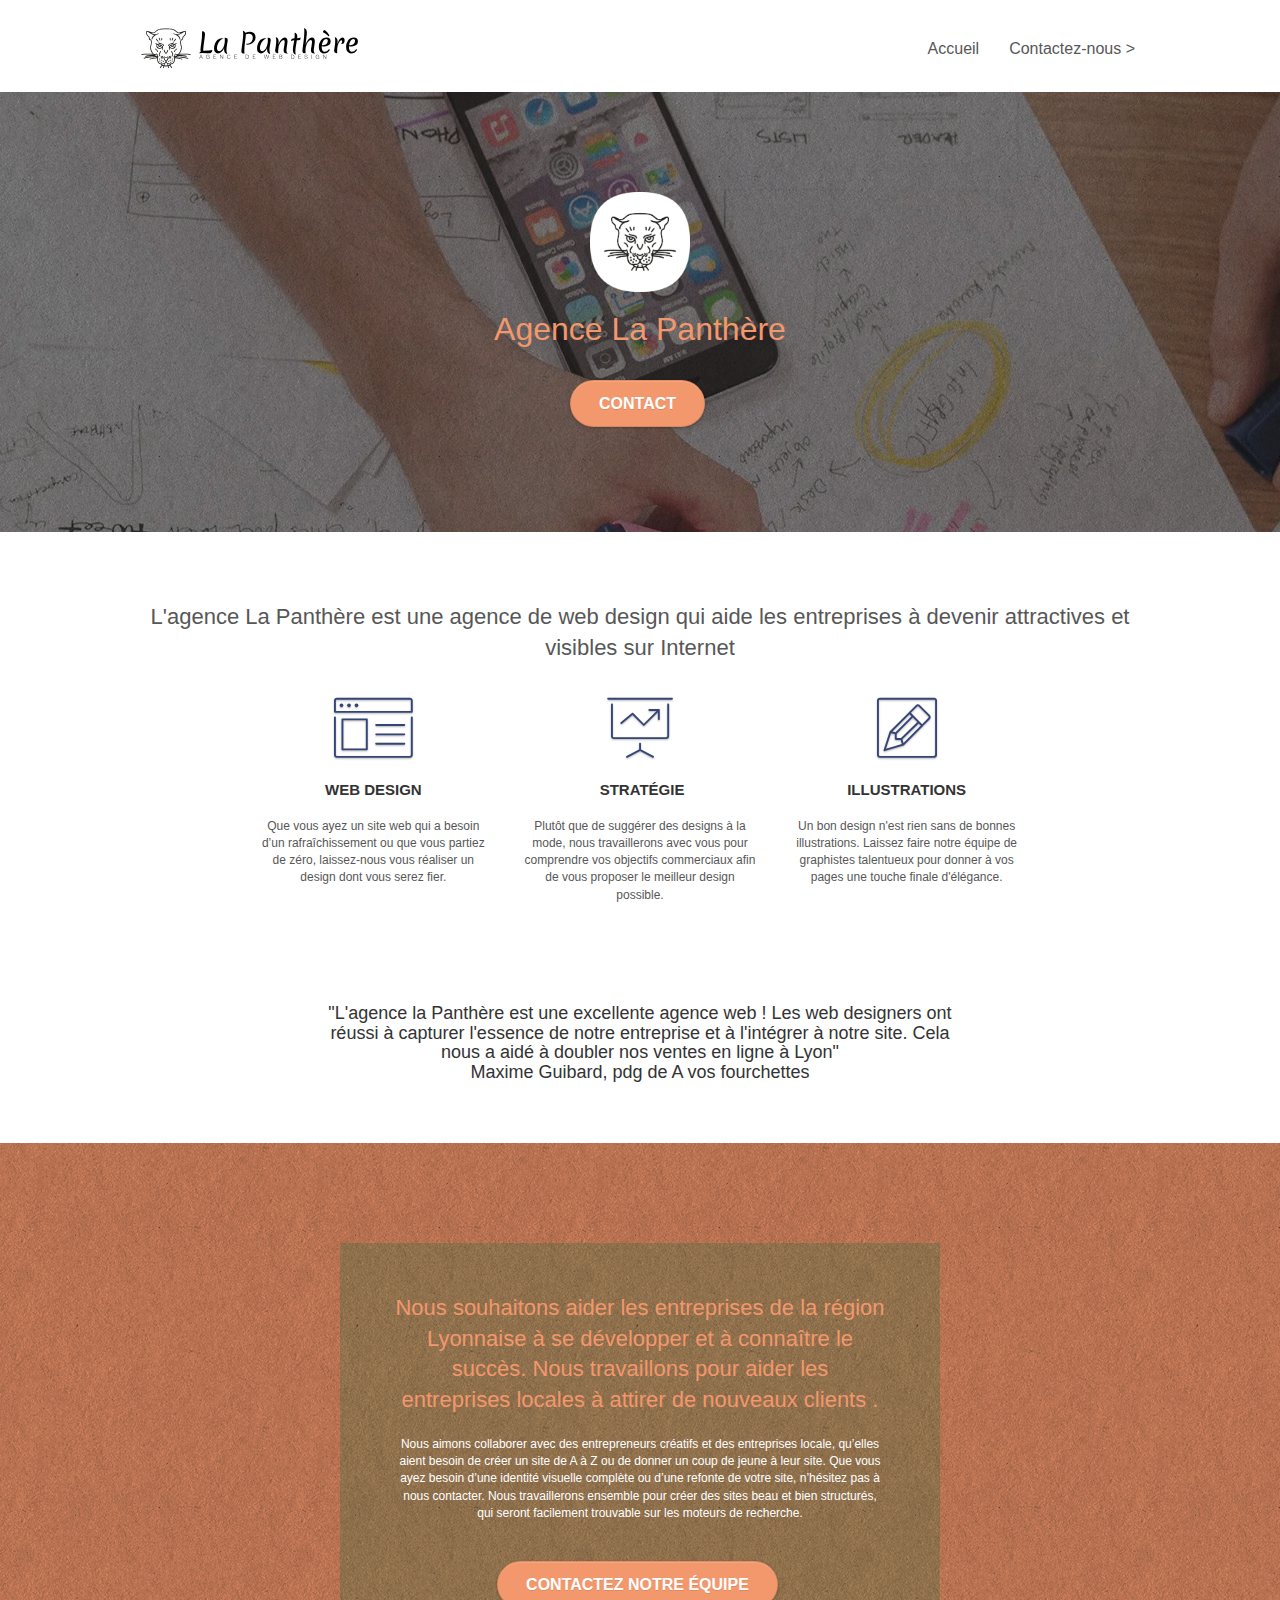
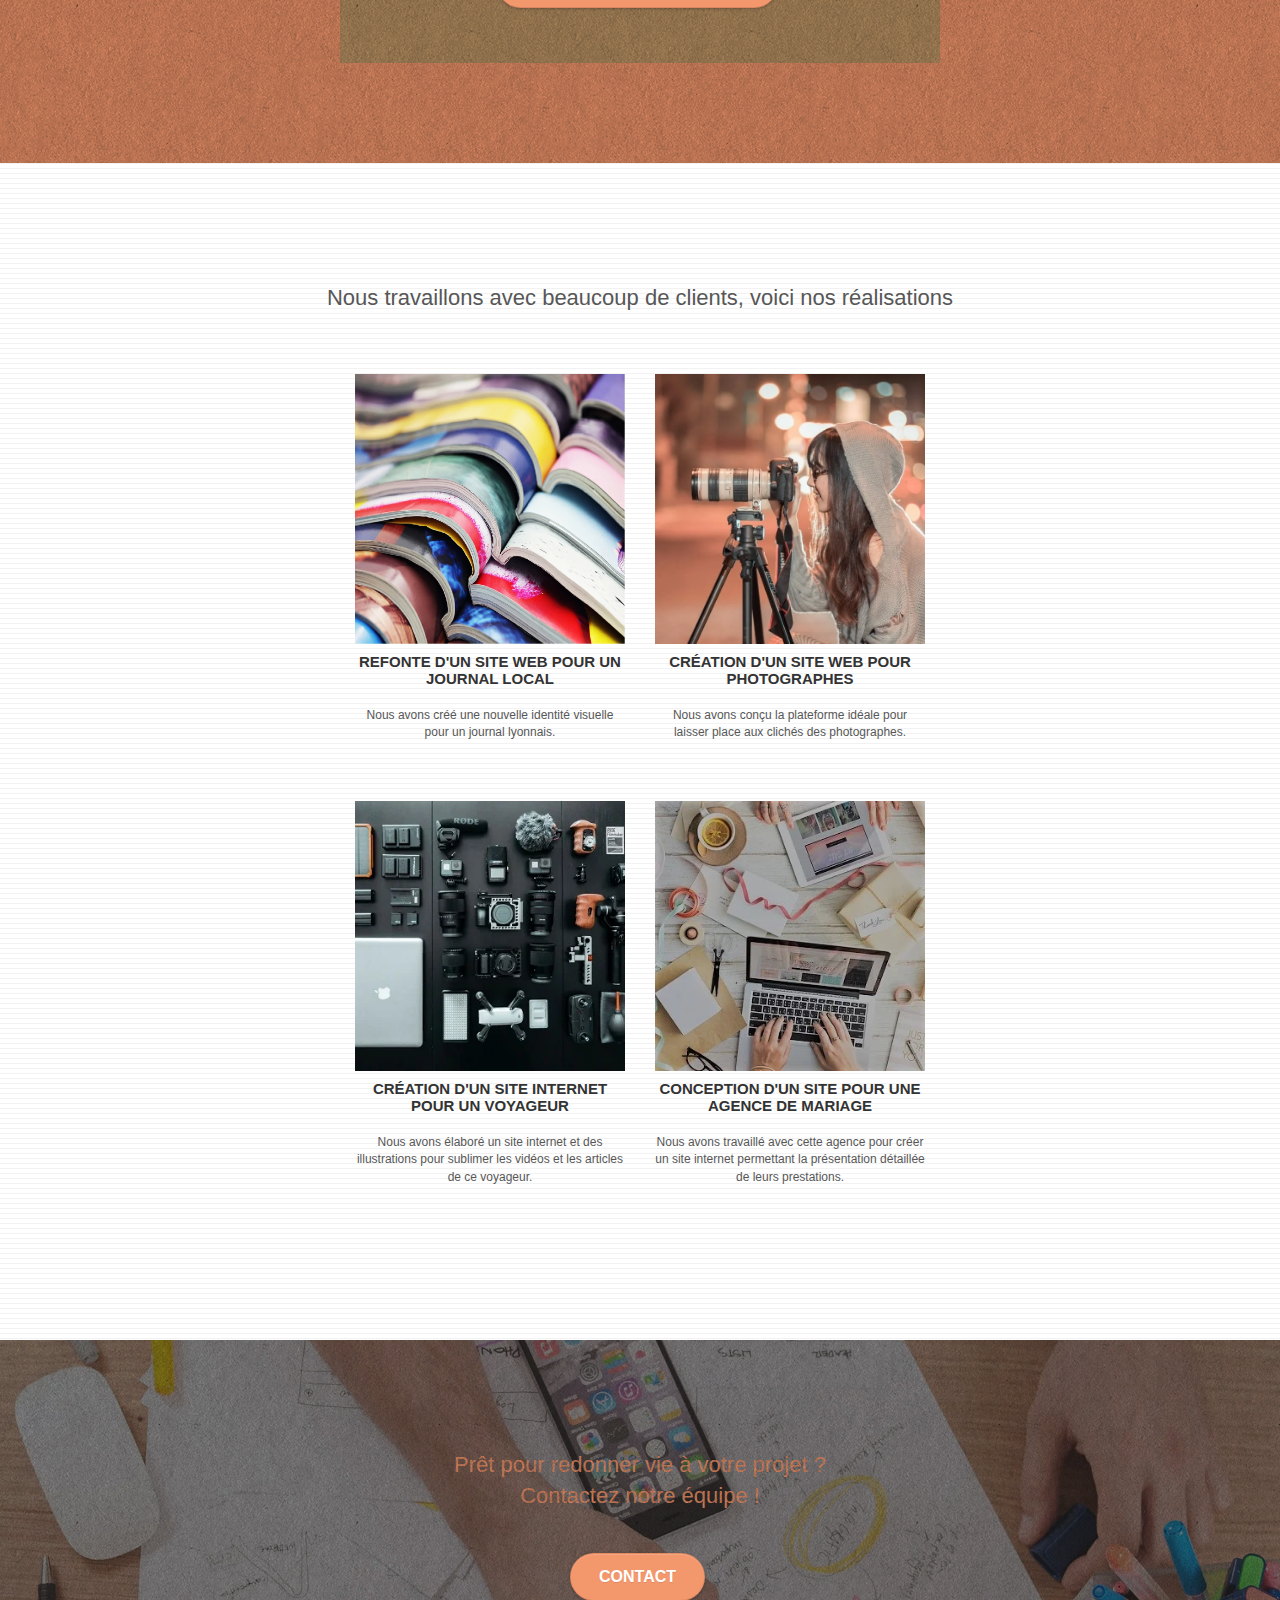
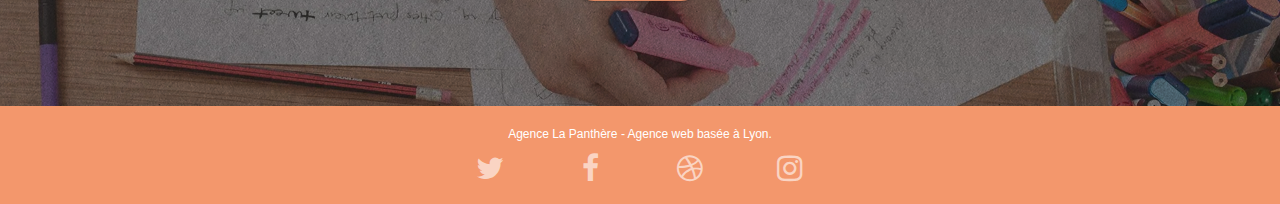
==== commit f342074b: "Add files via upload" ====
--- a/index.html
+++ b/index.html
@@ -2,18 +2,13 @@
 <html lang="fr">
 <head>
     <meta charset="utf-8">
-    <meta name="keywords" content="seo, google, site web, site internet, agence design paris, agence design, agence design,agence design,agence design,agence design,agence design,agence design,agence design,agence design">
-    <meta name="description" content="A la recherche d'un nouveau site web ? La panthère est une agence de design sur Lyon et sa région">
+    <meta name="keywords" content="Entreprise webdesign Lyon">
+    <meta name="description" content="A la recherche d'un nouveau site web ? La panthère est une agence de design sur Lyon et sa région, Entreprise webdesign Lyon">
     <meta name="viewport" content="width=device-width, initial-scale=1.0, viewport-fit=cover">
     <link rel="shortcut icon" type="image/png" href="favicon.jpg">
     
 	
-	 <link rel="stylesheet" type="text/css" href="./css/bootstrap.min.css" defer>
-	<!-- <link rel="stylesheet" type="text/css" href="style.min.css" defer> 
-	
-	<link rel="stylesheet" type="text/css" href="./css/font-awesome.min.css" defer>
-	<link rel="stylesheet" type="text/css" href="./css/et-line.min.css" defer>
-	-->
+	 <link rel="stylesheet" type="text/css" href="./css/bootstrap.min.css">
 
     <link rel="preload" href="style.min.css" as="style" onload="this.onload=null;this.rel='stylesheet'">
 	<link rel="preload" href="./css/font-awesome.min.css" as="style" onload="this.onload=null;this.rel='stylesheet'">
@@ -24,11 +19,11 @@
 		<link rel="stylesheet" href="./css/et-line.min.css">
     </noscript>	
 
-    <title>.</title>
+    <title>La Panthère Agence de webdesign Lyon - Accueil</title>
 
     
 <!-- Analytics -->
- 
+
 <!-- Analytics END -->
     
 </head>
@@ -155,7 +150,8 @@
 						Nous souhaitons aider les entreprises de la région Lyonnaise à se développer et à connaître le succès. Nous travaillons pour aider les entreprises locales à attirer de nouveaux clients .<br>
 					</h2>
 					<p class="text-center white">
-						Nous aimons collaborer avec des entrepreneurs créatifs et des entreprises locale, qu’elles aient besoin de créer un site de A à Z ou de donner un coup de jeune à leur site. Que vous ayez besoin d’une identité visuelle complète ou d’une refonte de votre site, n’hésitez pas à nous contacter. Nous travaillerons ensemble pour créer des sites beau et bien structurés, qui seront facilement trouvable sur les moteurs de recherche. <br><br><a class="ltc-white bold-link" href="contact.html">Contactez notre équipe</a><br>
+						Nous aimons collaborer avec des entrepreneurs créatifs et des entreprises locale, qu’elles aient besoin de créer un site de A à Z ou de donner un coup de jeune à leur site. Que vous ayez besoin d’une identité visuelle complète ou d’une refonte de votre site, n’hésitez pas à nous contacter. Nous travaillerons ensemble pour créer des sites beau et bien structurés, qui seront facilement trouvable sur les moteurs de recherche. <br><br>
+						<a class="btn btn-lg btn-clean btn-rd cta-hero btn-atomic-tangerine" href="contact.html">Contactez notre équipe</a><br>
 					</p>
 				</div>
 			</div>
--- a/style.min.css
+++ b/style.min.css
@@ -1 +1 @@
-body{margin:0;padding:0;background:#fff;overflow-x:hidden;-webkit-font-smoothing:antialiased;-moz-osx-font-smoothing:grayscale}a,button{transition:all .3s ease-in-out;outline:0!important}a:hover{text-decoration:none;cursor:pointer}#page-loading-blocs-notifaction{position:fixed;top:0;bottom:0;width:100%;z-index:100000;background:#fff url(img/pageload-spinner.gif) no-repeat center center}.bloc{width:100%;clear:both;background:50% 50% no-repeat;padding:0 50px;-webkit-background-size:cover;-moz-background-size:cover;-o-background-size:cover;background-size:cover;position:relative}.bloc .container{padding-left:0;padding-right:0}.bloc-lg{padding:100px 50px}.bloc-md{padding:50px}.bloc-sm{padding:20px 50px}.bg-b-edge,.bg-bl-edge,.bg-br-edge,.bg-center,.bg-l-edge,.bg-r-edge,.bg-repeat,.bg-t-edge,.bg-tl-edge,.bg-tr-edge{-webkit-background-size:auto!important;-moz-background-size:auto!important;-o-background-size:auto!important;background-size:auto!important}.bg-repeat{background:repeat}.bg-t-edge{background:top no-repeat}.bloc-bg-texture::before{content:"";background-size:2px 2px;position:absolute;top:0;bottom:0;left:0;right:0}.texture-paper::before{background:url(img/texture-paper.webp);background-size:280px 280px}.b-parallax{background-attachment:fixed}.d-bloc{color:rgba(255,255,255,.7)}.d-bloc button:hover{color:rgba(255,255,255,.9)}.d-bloc .icon-round,.d-bloc .icon-rounded,.d-bloc .icon-semi-rounded-a,.d-bloc .icon-semi-rounded-b,.d-bloc .icon-square{border-color:rgba(255,255,255,.9)}.d-bloc .divider-h span{border-color:rgba(255,255,255,.2)}.d-bloc .a-btn,.d-bloc .navbar a,.d-bloc .navbar-brand,.d-bloc a .icon-lg,.d-bloc a .icon-md,.d-bloc a .icon-sm,.d-bloc a .icon-xl,.d-bloc h1 a,.d-bloc h2 a,.d-bloc h3 a,.d-bloc h4 a,.d-bloc h5 a,.d-bloc h6 a,.d-bloc p a{color:rgba(255,255,255,.6)}.d-bloc .a-btn:hover,.d-bloc .navbar a:hover,.d-bloc .navbar-brand:hover,.d-bloc a:hover .icon-lg,.d-bloc a:hover .icon-md,.d-bloc a:hover .icon-sm,.d-bloc a:hover .icon-xl,.d-bloc h1 a:hover,.d-bloc h2 a:hover,.d-bloc h3 a:hover,.d-bloc h4 a:hover,.d-bloc h5 a:hover,.d-bloc h6 a:hover,.d-bloc p a:hover{color:rgba(255,255,255,1)}.d-bloc .navbar-toggle .icon-bar{background:rgba(255,255,255,1)}.d-bloc .btn-wire,.d-bloc .btn-wire:hover{color:rgba(255,255,255,1);border-color:rgba(255,255,255,1)}.d-bloc .panel{color:rgba(0,0,0,.5)}.d-bloc .panel button:hover{color:rgba(0,0,0,.7)}.d-bloc .panel icon{border-color:rgba(0,0,0,.7)}.d-bloc .panel .divider-h span{border-color:rgba(0,0,0,.1)}.d-bloc .panel .a-btn{color:rgba(0,0,0,.6)}.d-bloc .panel .a-btn:hover{color:rgba(0,0,0,1)}.d-bloc .panel .btn-wire,.d-bloc .panel .btn-wire:hover{color:rgba(0,0,0,.7);border-color:rgba(0,0,0,.3)}.d-bloc .panel,.l-bloc{color:rgba(0,0,0,.5)}.d-bloc .panel button:hover,.l-bloc button:hover{color:rgba(0,0,0,.7)}.l-bloc .icon-round,.l-bloc .icon-rounded,.l-bloc .icon-semi-rounded-a,.l-bloc .icon-semi-rounded-b,.l-bloc .icon-square{border-color:rgba(0,0,0,.7)}.d-bloc .panel .divider-h span,.l-bloc .divider-h span{border-color:rgba(0,0,0,.1)}.d-bloc .panel .a-btn,.l-bloc .a-btn,.l-bloc .navbar a,.l-bloc .navbar-brand,.l-bloc a .icon-lg,.l-bloc a .icon-md,.l-bloc a .icon-sm,.l-bloc a .icon-xl,.l-bloc h1 a,.l-bloc h2 a,.l-bloc h3 a,.l-bloc h4 a,.l-bloc h5 a,.l-bloc h6 a,.l-bloc p a{color:rgba(0,0,0,.6)}.d-bloc .panel .a-btn:hover,.l-bloc .a-btn:hover,.l-bloc .navbar a:hover,.l-bloc .navbar-brand:hover,.l-bloc a:hover .icon-lg,.l-bloc a:hover .icon-md,.l-bloc a:hover .icon-sm,.l-bloc a:hover .icon-xl,.l-bloc h1 a:hover,.l-bloc h2 a:hover,.l-bloc h3 a:hover,.l-bloc h4 a:hover,.l-bloc h5 a:hover,.l-bloc h6 a:hover,.l-bloc p a:hover{color:rgba(0,0,0,1)}.l-bloc .navbar-toggle .icon-bar{color:rgba(0,0,0,.6)}.d-bloc .panel .btn-wire,.d-bloc .panel .btn-wire:hover,.l-bloc .btn-wire,.l-bloc .btn-wire:hover{color:rgba(0,0,0,.7);border-color:rgba(0,0,0,.3)}.voffset{margin-top:30px}.voffset-lg{margin-top:80px}.row-no-gutters{margin-right:0;margin-left:0}.row.row-no-gutters>[class*=" col-"],.row.row-no-gutters>[class^=col-]{padding-right:0;padding-left:0}#bloc-1-hero h1{font-size:32px}.navbar{margin-bottom:0;z-index:1}.navbar-brand{height:auto;padding:3px 15px;font-size:25px;font-weight:400;font-weight:600;line-height:44px}.navbar-brand img{max-height:200px;margin:0 5px 0 0;display:inline}.navbar-brand img[src$=svg]{min-width:100px}.nav-center .navbar-brand img{margin:0}.navbar .nav{padding-top:2px;margin-right:-16px;float:right;z-index:1}.nav>li{float:left;margin-top:4px;font-size:16px}.navbar-nav .open .dropdown-menu>li>a{text-align:inherit}.nav>li a:focus,.nav>li a:hover{background:0 0}.navbar-toggle{margin:10px 10px 0 0;border:0}.navbar-toggle:hover{background:0 0!important}.navbar-toggle .icon-bar{background-color:rgba(0,0,0,.5);width:26px}.nav-invert .navbar .nav{float:left}.nav-invert .navbar-brand,.nav-invert .navbar-header{float:right;position:relative;z-index:2}@media (min-width:768px){.site-navigation{position:absolute;top:50%;right:20px;transform:translate(0,-50%);-webkit-transform:translateY(-50%)}.nav>li .dropdown-menu a,.nav>li .dropdown-menu a:hover{color:#484848}.nav-invert .site-navigation{left:0;right:0}.nav-center{text-align:center}.nav-center .navbar-header{width:100%}.nav-center .nav>li,.nav-center .navbar-brand,.nav-center .navbar-header{float:none;display:inline-block}.nav-center .site-navigation{position:relative;width:100%;right:0;margin-right:0;margin-top:20px}.nav-center.mini-nav .navbar-toggle{float:none;margin:10px auto 0}}.nav>li>.dropdown a{background:0 0!important;display:block;padding:14px 15px}nav .caret{margin:0 5px}.dropdown-menu .dropdown-menu{top:-8px;left:100%}.dropdown-menu .dropmenu-flow-right{top:100%;left:0;margin-left:-1px;border-top-left-radius:0;border-top-right-radius:0}.dropdown-menu .dropdown span{border:4px solid #000;border-top-color:transparent;border-right-color:transparent;border-bottom-color:transparent;margin:6px -5px 0 0!important;float:right}.mg-md{margin-top:10px;margin-bottom:20px}.mg-lg{margin-top:10px;margin-bottom:40px}.btn{margin:0 5px 5px 0}.btn.pull-right{margin:0 0 5px 5px}.btn-d,.btn-d:focus,.btn-d:hover{color:#fff;background:rgba(0,0,0,.3)}button{outline:0!important}.btn-rd{border-radius:40px}.btn-clean{border:1px solid rgba(0,0,0,.08);border-bottom-color:rgba(0,0,0,.1);text-shadow:0 1px 0 rgba(0,0,1,.1);box-shadow:0 1px 3px rgba(0,0,1,.25),inset 0 1px 0 0 rgba(255,255,255,.15)}.icon-md{font-size:30px!important}.icon-lg{font-size:60px!important}.sm-shadow{text-shadow:0 1px 2px rgba(0,0,0,.3)}.panel-sq,.panel-sq .panel-footer,.panel-sq .panel-heading{border-radius:0}.panel-rd{border-radius:30px}.panel-rd .panel-heading{border-radius:29px 29px 0 0}.panel-rd .panel-footer{border-radius:0 0 29px 29px}.form-control{border-color:rgba(0,0,0,.1);box-shadow:none}.scrollToTop{width:40px;height:40px;position:fixed;bottom:20px;right:20px;opacity:0;z-index:500;transition:all .3s ease-in-out}.scrollToTop span{margin-top:6px}.showScrollTop{font-size:14px;opacity:1}a[data-lightbox]{position:relative;display:block;text-align:center}a[data-lightbox]:hover::before{content:"+";font-family:HelveticaNeue-Light,"Helvetica Neue Light","Helvetica Neue",Helvetica,Arial;font-size:32px;width:50px;height:50px;margin-left:-25px;border-radius:50%;background:rgba(0,0,0,.6);color:#fff;font-weight:100;z-index:1;position:absolute;top:50%;transform:translateY(-50%);-webkit-transform:translateY(-50%)}a[data-lightbox]:hover img{opacity:.6;-webkit-animation-fill-mode:none;animation-fill-mode:none}#lightbox-modal{display:flex;align-items:center}#lightbox-modal .modal-dialog{width:90%;max-width:900px;margin:0 auto 0}#lightbox-modal .modal-dialog img{max-height:90vh;margin:0 auto}.lightbox-caption{padding:20px;color:#fff;background:rgba(0,0,0,.5);position:absolute;left:15px;right:15px;bottom:5px}.close-lightbox{color:#fff;font-size:30px;position:absolute;top:20px;right:20px;z-index:20;background:rgba(0,0,0,.5);border:none;line-height:30px;padding:0 9px 5px;opacity:.3}.close-lightbox:hover,.next-lightbox:hover,.prev-lightbox:hover{opacity:1;color:#fff}.next-lightbox,.prev-lightbox{font-size:20px;color:rgba(255,255,255,.9);background:rgba(0,0,0,.5);transition:all .2s ease-in-out;position:absolute;top:45%;z-index:1;opacity:.4}.next-lightbox{padding:6px 8px 1px 13px;right:25px}.prev-lightbox{padding:6px 13px 1px 10px;left:25px}.snapshot-lb .modal-body{padding-bottom:45px}.snapshot-lb .lightbox-caption{padding:0;color:rgba(0,0,0,.5);background:0 0}.btn,a,h1,h2,h3,h4,h5,h6,label,p{font-family:helvetica;font-weight:400;color:#575757!important}.container{max-width:1000px}.hero-bloc-text{font-size:38px}.hero-bloc-text-sub{font-size:36px}.statement-bloc-text{line-height:26px;font-style:italic;font-size:20px;text-align:center;font-weight:lighter;max-width:520px;margin:auto auto auto auto}p{font-size:12px}.tight-width-whitespace{max-width:600px;margin:auto auto auto auto}.h1{font-size:20px;font-family:"Open Sans"}.cta-hero{margin-top:22px;color:#fff!important;text-transform:uppercase;padding:12px 28px 12px 28px;font-size:16px;font-weight:700}.social{max-width:400px;margin:auto auto auto auto}h2{font-size:22px;line-height:1.4em}h3{font-size:15px;text-transform:uppercase;font-weight:700;color:#333!important}.med-width-whitespace{max-width:800px;margin:auto auto auto auto;box-shadow:0 0 0 #000}h1{color:#333!important}h4{color:#333!important}.icons{margin-bottom:14px;margin-top:24px}.white{color:#fff!important}.portfolio-thumb{margin-bottom:24px}.img-responsive{width:270px;height:270px;margin:0 auto}.portfolio-row{margin-bottom:44px;margin-top:50px}.avatar{box-shadow:0 4px 9px rgba(0,0,0,.3)}.black-background{background-color:rgba(165,147,99,.7);padding:40px 40px 40px 40px}.bold-link{font-weight:900;text-decoration:underline!important}.bgc-white{background-color:#fff}.bgc-dark-slate-blue{background-color:#364577}.bgc-atomic-tangerine{background-color:#f3976c}.tc-white{color:#f3976c!important}.btn-atomic-tangerine{background:#f3976c;color:#fff!important}.btn-atomic-tangerine:hover{background:#c27956!important;color:#fff!important}.ltc-white{color:#fff!important}.ltc-white:hover{color:#ccc!important}.ltc-atomic-tangerine{color:#f3976c!important}.ltc-atomic-tangerine:hover{color:#c27956!important}.icon-dark-slate-blue{color:#364577!important;border-color:#364577!important}.bg-dots-bg{background-image:url(img/dots-bg.png)}.bg-lines-h2-bg{background-image:url(img/lines-h2-bg.webp)}.bg-banniere{background-image:url(img/agence-la-panthere.webp)}.bg-presentation{background-image:url(img/image-de-presentation.webp)}@media (max-width:1024px){.bloc{padding-left:20px;padding-right:20px}.bloc-tile-2.full-width-bloc .container,.bloc-tile-3.full-width-bloc .container,.bloc-tile-4.full-width-bloc .container,.bloc.full-width-bloc{padding-left:0;padding-right:0}}@media (max-width:992px) and (min-width:768px){.navbar .nav{max-width:80%}.nav-center.navbar .nav{max-width:100%}}@media only screen and (min-device-width:768px) and (max-device-width:1024px) and (orientation:landscape){.b-parallax{background-attachment:scroll}}@media only screen and (min-device-width:1024px) and (max-device-width:1366px) and (-webkit-min-device-pixel-ratio:1.5){.b-parallax{background-attachment:scroll}}@media (max-width:991px){.container{width:100%}.b-parallax{background-attachment:scroll}#hero-bloc,.page-container{overflow-x:hidden;position:relative}.bloc{padding-left:constant(safe-area-inset-left);padding-right:constant(safe-area-inset-right)}.bloc-group,.bloc-group .bloc{display:block;width:100%}.bloc-fill-screen .fill-bloc-bottom-edge,.bloc-fill-screen .fill-bloc-top-edge{padding:0 20px;padding-left:constant(safe-area-inset-left);padding-right:constant(safe-area-inset-right)}}@media (max-width:767px){.page-container{overflow-x:hidden;position:relative}#disqus_thread,h1,h2,h3,h4,h5,h6,p{padding-left:10px!important;padding-right:10px!important}.b-parallax{background-attachment:scroll}.navbar .nav{padding-top:0;border-top:1px solid rgba(0,0,0,.2);float:none!important}.navbar.row{margin-left:0;margin-right:0}.site-navigation{position:inherit;transform:none;-webkit-transform:none;-ms-transform:none}.nav>li{margin-top:0;border-bottom:1px solid rgba(0,0,0,.1);background:rgba(0,0,0,.05);text-align:left;padding-left:15px;width:100%}.nav>li:hover{background:rgba(0,0,0,.08)}.dropdown .dropdown a .caret{float:none;margin:5px 0 0 10px!important;border:4px solid #000;border-bottom-color:transparent;border-right-color:transparent;border-left-color:transparent}#hero-bloc .navbar .nav{background:rgba(0,0,0,.8)}#hero-bloc .navbar .nav a{color:rgba(255,255,255,.6)}.hero{padding:50px 0}.hero-nav{left:-1px;right:-1px}.navbar-collapse{padding:0;overflow-x:hidden;-webkit-box-shadow:none;box-shadow:none}.navbar-brand img{max-height:40px;width:auto}.nav-invert .navbar-header{float:none;width:100%}.nav-invert .navbar-toggle{float:left;margin-left:10px}.bloc{padding-left:0;padding-right:0}.bloc-lg,.bloc-xl,.bloc-xxl{padding:40px 0}.bloc-md,.bloc-sm{padding-left:0;padding-right:0}.bloc-fill-screen .fill-bloc-bottom-edge,.bloc-fill-screen .fill-bloc-top-edge,.bloc-tile-2 .container,.bloc-tile-3 .container,.bloc-tile-4 .container{padding-left:0;padding-right:0}.a-block{padding:0 10px}.btn-dwn{display:none}.voffset{margin-top:5px}.voffset-md{margin-top:20px}.voffset-lg{margin-top:30px}form{padding:5px}.close-lightbox{display:inline-block}.blocsapp-device-iphone5{background-size:216px 425px;padding-top:60px;width:216px;height:425px}.blocsapp-device-iphone5 img{width:180px;height:320px}}@media (max-width:400px){.bloc{padding-left:0;padding-right:0}}@media (max-width:767px){.bloc-mob-center-text{text-align:center}}+body{margin:0;padding:0;background:#fff;overflow-x:hidden;-webkit-font-smoothing:antialiased;-moz-osx-font-smoothing:grayscale}a,button{transition:all .3s ease-in-out;outline:0!important}a:hover{text-decoration:none;cursor:pointer}#page-loading-blocs-notifaction{position:fixed;top:0;bottom:0;width:100%;z-index:100000;background:#fff url(img/pageload-spinner.gif) no-repeat center center}.bloc{width:100%;clear:both;background:50% 50% no-repeat;padding:0 50px;-webkit-background-size:cover;-moz-background-size:cover;-o-background-size:cover;background-size:cover;position:relative}.bloc .container{padding-left:0;padding-right:0}.bloc-lg{padding:100px 50px}.bloc-md{padding:50px}.bloc-sm{padding:20px 50px}.bg-b-edge,.bg-bl-edge,.bg-br-edge,.bg-center,.bg-l-edge,.bg-r-edge,.bg-repeat,.bg-t-edge,.bg-tl-edge,.bg-tr-edge{-webkit-background-size:auto!important;-moz-background-size:auto!important;-o-background-size:auto!important;background-size:auto!important}.bg-repeat{background:repeat}.bg-t-edge{background:top no-repeat}.bloc-bg-texture::before{content:"";background-size:2px 2px;position:absolute;top:0;bottom:0;left:0;right:0}.texture-paper::before{background:url(img/texture-paper.webp);background-size:280px 280px}.b-parallax{background-attachment:fixed}.d-bloc{color:rgba(255,255,255,.7)}.d-bloc button:hover{color:rgba(255,255,255,.9)}.d-bloc .icon-round,.d-bloc .icon-rounded,.d-bloc .icon-semi-rounded-a,.d-bloc .icon-semi-rounded-b,.d-bloc .icon-square{border-color:rgba(255,255,255,.9)}.d-bloc .divider-h span{border-color:rgba(255,255,255,.2)}.d-bloc .a-btn,.d-bloc .navbar a,.d-bloc .navbar-brand,.d-bloc a .icon-lg,.d-bloc a .icon-md,.d-bloc a .icon-sm,.d-bloc a .icon-xl,.d-bloc h1 a,.d-bloc h2 a,.d-bloc h3 a,.d-bloc h4 a,.d-bloc h5 a,.d-bloc h6 a,.d-bloc p a{color:rgba(255,255,255,.6)}.d-bloc .a-btn:hover,.d-bloc .navbar a:hover,.d-bloc .navbar-brand:hover,.d-bloc a:hover .icon-lg,.d-bloc a:hover .icon-md,.d-bloc a:hover .icon-sm,.d-bloc a:hover .icon-xl,.d-bloc h1 a:hover,.d-bloc h2 a:hover,.d-bloc h3 a:hover,.d-bloc h4 a:hover,.d-bloc h5 a:hover,.d-bloc h6 a:hover,.d-bloc p a:hover{color:rgba(255,255,255,1)}.d-bloc .navbar-toggle .icon-bar{background:rgba(255,255,255,1)}.d-bloc .btn-wire,.d-bloc .btn-wire:hover{color:rgba(255,255,255,1);border-color:rgba(255,255,255,1)}.d-bloc .panel{color:rgba(0,0,0,.5)}.d-bloc .panel button:hover{color:rgba(0,0,0,.7)}.d-bloc .panel icon{border-color:rgba(0,0,0,.7)}.d-bloc .panel .divider-h span{border-color:rgba(0,0,0,.1)}.d-bloc .panel .a-btn{color:rgba(0,0,0,.6)}.d-bloc .panel .a-btn:hover{color:rgba(0,0,0,1)}.d-bloc .panel .btn-wire,.d-bloc .panel .btn-wire:hover{color:rgba(0,0,0,.7);border-color:rgba(0,0,0,.3)}.d-bloc .panel,.l-bloc{color:rgba(0,0,0,.5)}.d-bloc .panel button:hover,.l-bloc button:hover{color:rgba(0,0,0,.7)}.l-bloc .icon-round,.l-bloc .icon-rounded,.l-bloc .icon-semi-rounded-a,.l-bloc .icon-semi-rounded-b,.l-bloc .icon-square{border-color:rgba(0,0,0,.7)}.d-bloc .panel .divider-h span,.l-bloc .divider-h span{border-color:rgba(0,0,0,.1)}.d-bloc .panel .a-btn,.l-bloc .a-btn,.l-bloc .navbar a,.l-bloc .navbar-brand,.l-bloc a .icon-lg,.l-bloc a .icon-md,.l-bloc a .icon-sm,.l-bloc a .icon-xl,.l-bloc h1 a,.l-bloc h2 a,.l-bloc h3 a,.l-bloc h4 a,.l-bloc h5 a,.l-bloc h6 a,.l-bloc p a{color:rgba(0,0,0,.6)}.d-bloc .panel .a-btn:hover,.l-bloc .a-btn:hover,.l-bloc .navbar a:hover,.l-bloc .navbar-brand:hover,.l-bloc a:hover .icon-lg,.l-bloc a:hover .icon-md,.l-bloc a:hover .icon-sm,.l-bloc a:hover .icon-xl,.l-bloc h1 a:hover,.l-bloc h2 a:hover,.l-bloc h3 a:hover,.l-bloc h4 a:hover,.l-bloc h5 a:hover,.l-bloc h6 a:hover,.l-bloc p a:hover{color:rgba(0,0,0,1)}.l-bloc .navbar-toggle .icon-bar{color:rgba(0,0,0,.6)}.d-bloc .panel .btn-wire,.d-bloc .panel .btn-wire:hover,.l-bloc .btn-wire,.l-bloc .btn-wire:hover{color:rgba(0,0,0,.7);border-color:rgba(0,0,0,.3)}.voffset{margin-top:30px}.voffset-lg{margin-top:80px}.row-no-gutters{margin-right:0;margin-left:0}.row.row-no-gutters>[class*=" col-"],.row.row-no-gutters>[class^=col-]{padding-right:0;padding-left:0}#bloc-1-hero h1{font-size:32px}.navbar{margin-bottom:0;z-index:1}.navbar-brand{height:auto;padding:3px 15px;font-size:25px;font-weight:400;font-weight:600;line-height:44px}.navbar-brand img{max-height:200px;margin:0 5px 0 0;display:inline}.navbar-brand img[src$=svg]{min-width:100px}.nav-center .navbar-brand img{margin:0}.navbar .nav{padding-top:2px;margin-right:-16px;float:right;z-index:1}.nav>li{float:left;margin-top:4px;font-size:16px}.navbar-nav .open .dropdown-menu>li>a{text-align:inherit}.nav>li a:focus,.nav>li a:hover{background:0 0}.navbar-toggle{margin:10px 10px 0 0;border:0}.navbar-toggle:hover{background:0 0!important}.navbar-toggle .icon-bar{background-color:rgba(0,0,0,.5);width:26px}.nav-invert .navbar .nav{float:left}.nav-invert .navbar-brand,.nav-invert .navbar-header{float:right;position:relative;z-index:2}@media (min-width:768px){.site-navigation{position:absolute;top:50%;right:20px;transform:translate(0,-50%);-webkit-transform:translateY(-50%)}.nav>li .dropdown-menu a,.nav>li .dropdown-menu a:hover{color:#484848}.nav-invert .site-navigation{left:0;right:0}.nav-center{text-align:center}.nav-center .navbar-header{width:100%}.nav-center .nav>li,.nav-center .navbar-brand,.nav-center .navbar-header{float:none;display:inline-block}.nav-center .site-navigation{position:relative;width:100%;right:0;margin-right:0;margin-top:20px}.nav-center.mini-nav .navbar-toggle{float:none;margin:10px auto 0}}.nav>li>.dropdown a{background:0 0!important;display:block;padding:14px 15px}nav .caret{margin:0 5px}.dropdown-menu .dropdown-menu{top:-8px;left:100%}.dropdown-menu .dropmenu-flow-right{top:100%;left:0;margin-left:-1px;border-top-left-radius:0;border-top-right-radius:0}.dropdown-menu .dropdown span{border:4px solid #000;border-top-color:transparent;border-right-color:transparent;border-bottom-color:transparent;margin:6px -5px 0 0!important;float:right}.mg-md{margin-top:10px;margin-bottom:20px}.mg-lg{margin-top:10px;margin-bottom:40px}.btn{margin:0 5px 5px 0}.btn.pull-right{margin:0 0 5px 5px}.btn-d,.btn-d:focus,.btn-d:hover{color:#fff;background:rgba(0,0,0,.3)}button{outline:0!important}.btn-rd{border-radius:40px}.btn-clean{border:1px solid rgba(0,0,0,.08);border-bottom-color:rgba(0,0,0,.1);text-shadow:0 1px 0 rgba(0,0,1,.1);box-shadow:0 1px 3px rgba(0,0,1,.25),inset 0 1px 0 0 rgba(255,255,255,.15)}.icon-md{font-size:30px!important}.icon-lg{font-size:60px!important}.sm-shadow{text-shadow:0 1px 2px rgba(0,0,0,.3)}.panel-sq,.panel-sq .panel-footer,.panel-sq .panel-heading{border-radius:0}.panel-rd{border-radius:30px}.panel-rd .panel-heading{border-radius:29px 29px 0 0}.panel-rd .panel-footer{border-radius:0 0 29px 29px}.form-control{border-color:rgba(0,0,0,.1);box-shadow:none}.scrollToTop{width:40px;height:40px;position:fixed;bottom:20px;right:20px;opacity:0;z-index:500;transition:all .3s ease-in-out}.scrollToTop span{margin-top:6px}.showScrollTop{font-size:14px;opacity:1}a[data-lightbox]{position:relative;display:block;text-align:center}a[data-lightbox]:hover::before{content:"+";font-family:HelveticaNeue-Light,"Helvetica Neue Light","Helvetica Neue",Helvetica,Arial;font-size:32px;width:50px;height:50px;margin-left:-25px;border-radius:50%;background:rgba(0,0,0,.6);color:#fff;font-weight:100;z-index:1;position:absolute;top:50%;transform:translateY(-50%);-webkit-transform:translateY(-50%)}a[data-lightbox]:hover img{opacity:.6;-webkit-animation-fill-mode:none;animation-fill-mode:none}#lightbox-modal{display:flex;align-items:center}#lightbox-modal .modal-dialog{width:90%;max-width:900px;margin:0 auto 0}#lightbox-modal .modal-dialog img{max-height:90vh;margin:0 auto}.lightbox-caption{padding:20px;color:#fff;background:rgba(0,0,0,.5);position:absolute;left:15px;right:15px;bottom:5px}.close-lightbox{color:#fff;font-size:30px;position:absolute;top:20px;right:20px;z-index:20;background:rgba(0,0,0,.5);border:none;line-height:30px;padding:0 9px 5px;opacity:.3}.close-lightbox:hover,.next-lightbox:hover,.prev-lightbox:hover{opacity:1;color:#fff}.next-lightbox,.prev-lightbox{font-size:20px;color:rgba(255,255,255,.9);background:rgba(0,0,0,.5);transition:all .2s ease-in-out;position:absolute;top:45%;z-index:1;opacity:.4}.next-lightbox{padding:6px 8px 1px 13px;right:25px}.prev-lightbox{padding:6px 13px 1px 10px;left:25px}.snapshot-lb .modal-body{padding-bottom:45px}.snapshot-lb .lightbox-caption{padding:0;color:rgba(0,0,0,.5);background:0 0}.btn,a,h1,h2,h3,h4,h5,h6,label,p{font-family:helvetica;font-weight:400;color:#575757!important}.container{max-width:1000px}.hero-bloc-text{font-size:38px}.hero-bloc-text-sub{font-size:36px}.statement-bloc-text{line-height:26px;font-style:italic;font-size:20px;text-align:center;font-weight:lighter;max-width:520px;margin:auto auto auto auto}p{font-size:12px}.tight-width-whitespace{max-width:600px;margin:auto auto auto auto}.h1{font-size:20px;font-family:"Open Sans"}.cta-hero{margin-top:22px;color:#fff!important;text-transform:uppercase;padding:12px 28px 12px 28px;font-size:16px;font-weight:700}.social{max-width:400px;margin:auto auto auto auto}h2{font-size:22px;line-height:1.4em}h3{font-size:15px;text-transform:uppercase;font-weight:700;color:#333!important}.med-width-whitespace{max-width:800px;margin:auto auto auto auto;box-shadow:0 0 0 #000}h1{color:#333!important}h4{color:#333!important}.icons{margin-bottom:14px;margin-top:24px}.white{color:#fff!important}.portfolio-thumb{margin-bottom:24px}.img-responsive{width:270px;height:270px;margin:0 auto}.portfolio-row{margin-bottom:44px;margin-top:50px}.avatar{box-shadow:0 4px 9px rgba(0,0,0,.3)}.black-background{background-color:rgba(165,147,99,.7);padding:40px 40px 40px 40px}.bold-link{font-weight:900;text-decoration:underline!important}.bgc-white{background-color:#fff}.bgc-dark-slate-blue{background-color:#364577}.bgc-atomic-tangerine{background-color:#f3976c}.tc-white{color:#f3976c!important}.btn-atomic-tangerine{background:#f3976c;color:#fff!important}.btn-atomic-tangerine:hover{background:#c27956!important;color:#fff!important}.ltc-white{color:#fff!important}.ltc-white:hover{color:#ccc!important}.ltc-atomic-tangerine{color:#f3976c!important}.ltc-atomic-tangerine:hover{color:#c27956!important}.icon-dark-slate-blue{color:#364577!important;border-color:#364577!important}.bg-dots-bg{background-image:url(img/dots-bg.png)}.bg-lines-h2-bg{background-image:url(img/lines-h2-bg.webp)}.bg-banniere{background-image:url(img/agence-la-panthere.webp)}.bg-presentation{background-image:url(img/image-de-presentation.webp)}@media (max-width:1024px){.bloc{padding-left:20px;padding-right:20px}.bloc-tile-2.full-width-bloc .container,.bloc-tile-3.full-width-bloc .container,.bloc-tile-4.full-width-bloc .container,.bloc.full-width-bloc{padding-left:0;padding-right:0}}@media (max-width:992px) and (min-width:768px){.navbar .nav{max-width:80%}.nav-center.navbar .nav{max-width:100%}}@media only screen and (min-width:768px) and (max-width:1024px) and (orientation:landscape){.b-parallax{background-attachment:scroll}}@media only screen and (min-width:1024px) and (max-width:1366px) and (-webkit-min-device-pixel-ratio:1.5){.b-parallax{background-attachment:scroll}}@media (max-width:991px){.container{width:100%}.b-parallax{background-attachment:scroll}#hero-bloc,.page-container{overflow-x:hidden;position:relative}.bloc-group,.bloc-group .bloc{display:block;width:100%}.bloc-fill-screen .fill-bloc-bottom-edge,.bloc-fill-screen .fill-bloc-top-edge{padding:0 20px}}@media (max-width:767px){.page-container{overflow-x:hidden;position:relative}#disqus_thread,h1,h2,h3,h4,h5,h6,p{padding-left:10px!important;padding-right:10px!important}.b-parallax{background-attachment:scroll}.navbar .nav{padding-top:0;border-top:1px solid rgba(0,0,0,.2);float:none!important}.navbar.row{margin-left:0;margin-right:0}.site-navigation{position:inherit;transform:none;-webkit-transform:none;-ms-transform:none}.nav>li{margin-top:0;border-bottom:1px solid rgba(0,0,0,.1);background:rgba(0,0,0,.05);text-align:left;padding-left:15px;width:100%}.nav>li:hover{background:rgba(0,0,0,.08)}.dropdown .dropdown a .caret{float:none;margin:5px 0 0 10px!important;border:4px solid #000;border-bottom-color:transparent;border-right-color:transparent;border-left-color:transparent}#hero-bloc .navbar .nav{background:rgba(0,0,0,.8)}#hero-bloc .navbar .nav a{color:rgba(255,255,255,.6)}.hero{padding:50px 0}.hero-nav{left:-1px;right:-1px}.navbar-collapse{padding:0;overflow-x:hidden;-webkit-box-shadow:none;box-shadow:none}.navbar-brand img{max-height:40px;width:auto}.nav-invert .navbar-header{float:none;width:100%}.nav-invert .navbar-toggle{float:left;margin-left:10px}.bloc{padding-left:0;padding-right:0}.bloc-lg,.bloc-xl,.bloc-xxl{padding:40px 0}.bloc-md,.bloc-sm{padding-left:0;padding-right:0}.bloc-fill-screen .fill-bloc-bottom-edge,.bloc-fill-screen .fill-bloc-top-edge,.bloc-tile-2 .container,.bloc-tile-3 .container,.bloc-tile-4 .container{padding-left:0;padding-right:0}.a-block{padding:0 10px}.btn-dwn{display:none}.voffset{margin-top:5px}.voffset-md{margin-top:20px}.voffset-lg{margin-top:30px}form{padding:5px}.close-lightbox{display:inline-block}.blocsapp-device-iphone5{background-size:216px 425px;padding-top:60px;width:216px;height:425px}.blocsapp-device-iphone5 img{width:180px;height:320px}}@media (max-width:400px){.bloc{padding-left:0;padding-right:0}}@media (max-width:767px){.bloc-mob-center-text{text-align:center}}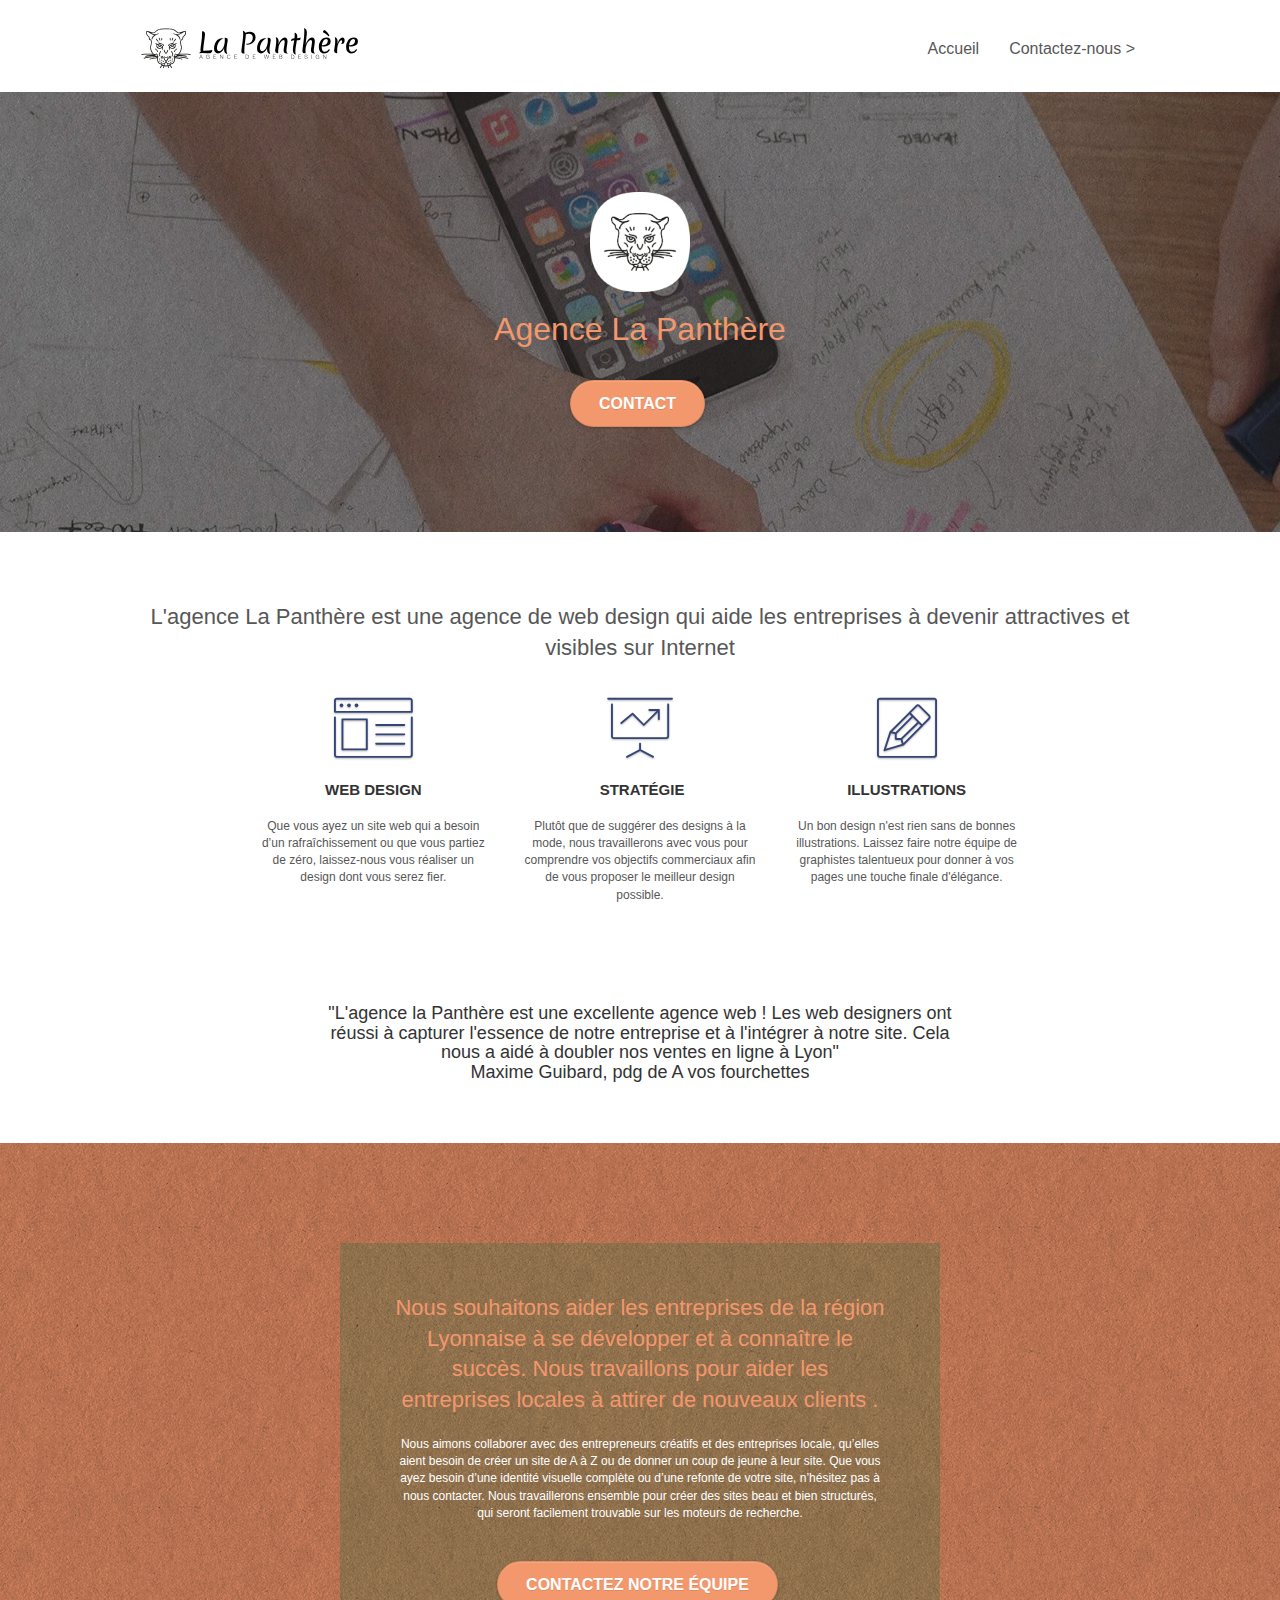
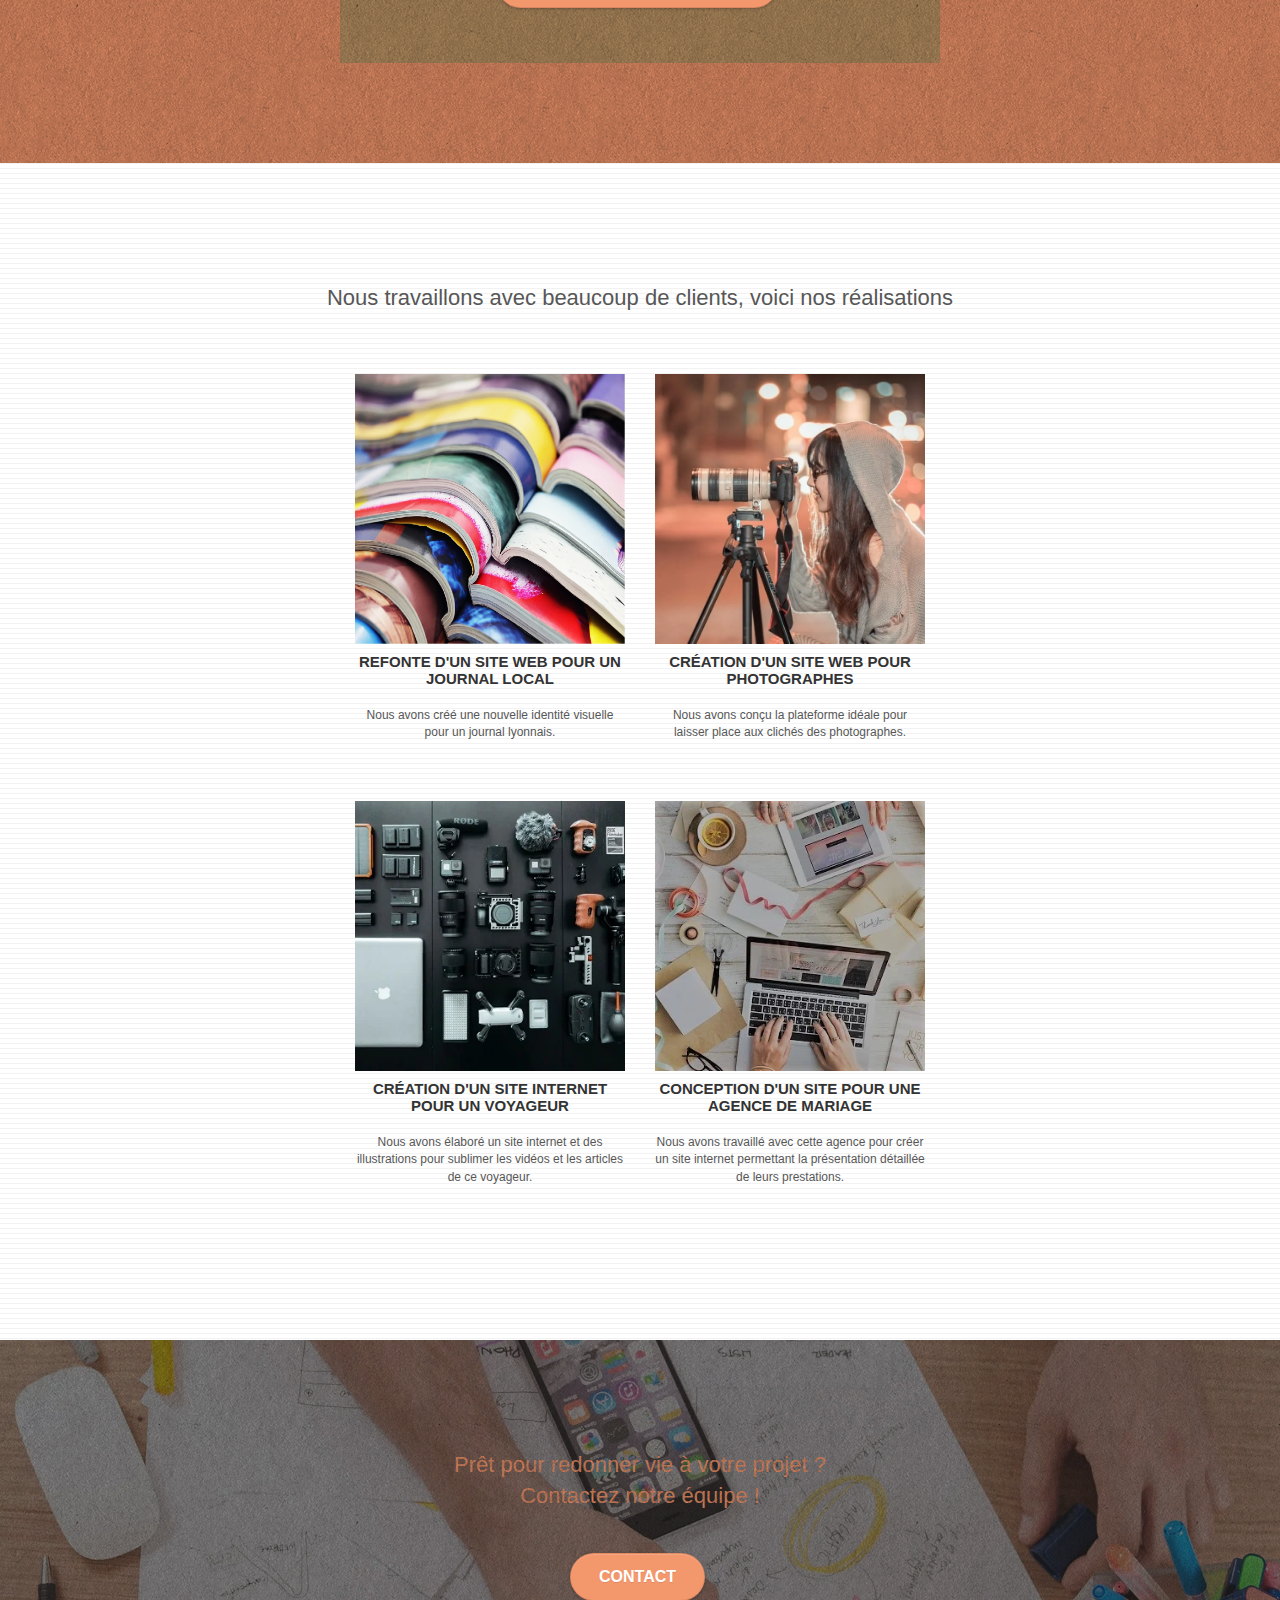
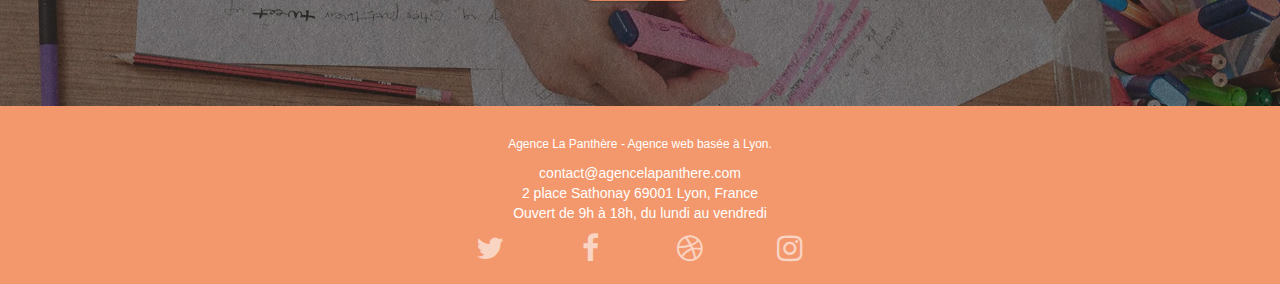
==== commit d442b87a: "Ajouts" ====
--- a/index.html
+++ b/index.html
@@ -233,7 +233,16 @@
 				<div class="row">
 					<div class="col-sm-12">
 						<p class="text-center white">
-							Agence La Panthère - Agence web basée à Lyon.<br>
+							<div itemscope itemtype="https://schema.org/Organization"  class="text-center white">
+								<p class="white"><span itemprop="name">Agence La Panthère - Agence web basée à Lyon.</span></p>
+								<span itemprop="email">contact@agencelapanthere.com</span>
+								<div itemprop="address" itemscope itemtype="https://schema.org/PostalAddress" class="text-center white">
+									<span itemprop="streetAddress">2 place Sathonay</span>
+									<span itemprop="postalCode">69001</span>
+									<span itemprop="addressLocality">Lyon, France</span>
+								</div>
+								<span itemprop="openingHours" content="Mo,Tu,We,Th,Fr 09:00-18:00">Ouvert de 9h à 18h, du lundi au vendredi</span>
+							  </div>
 						</p>
 						<div class="row row-no-gutters social">
 							<div class="col-sm-3">
